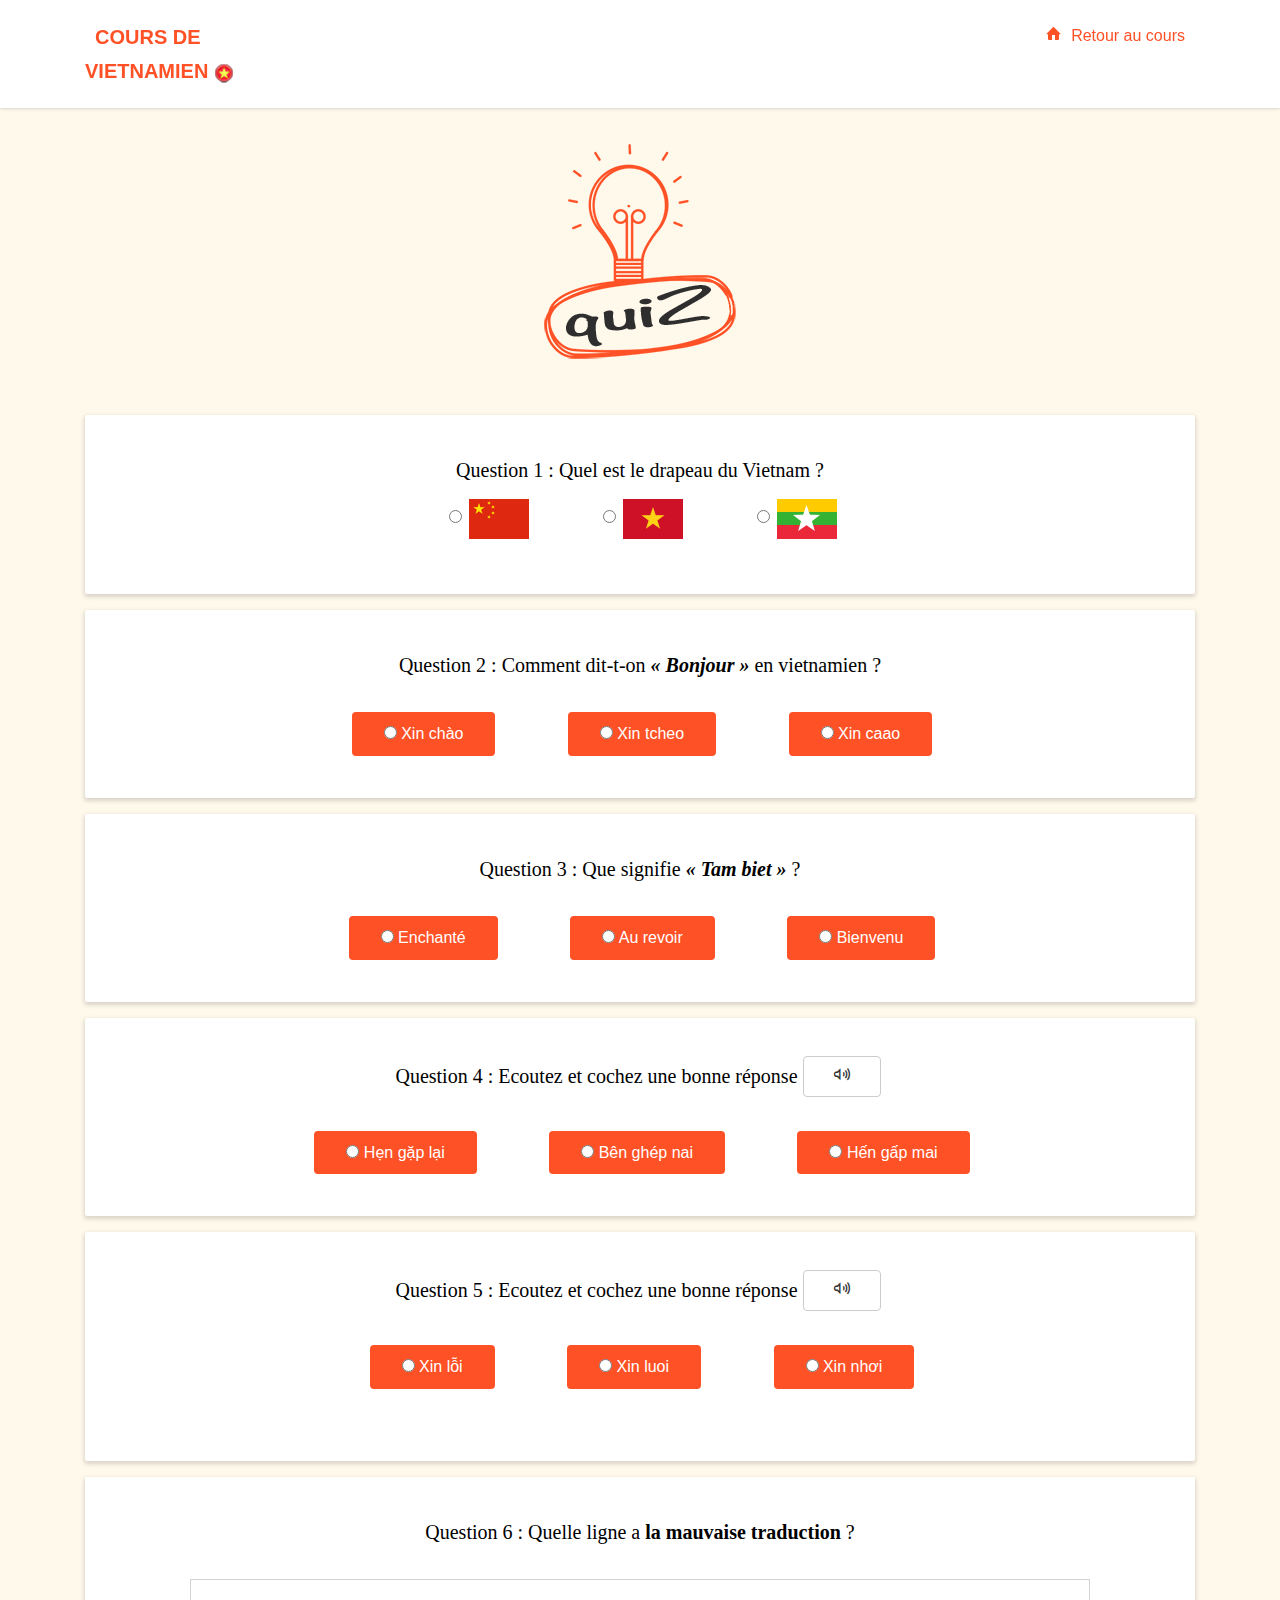
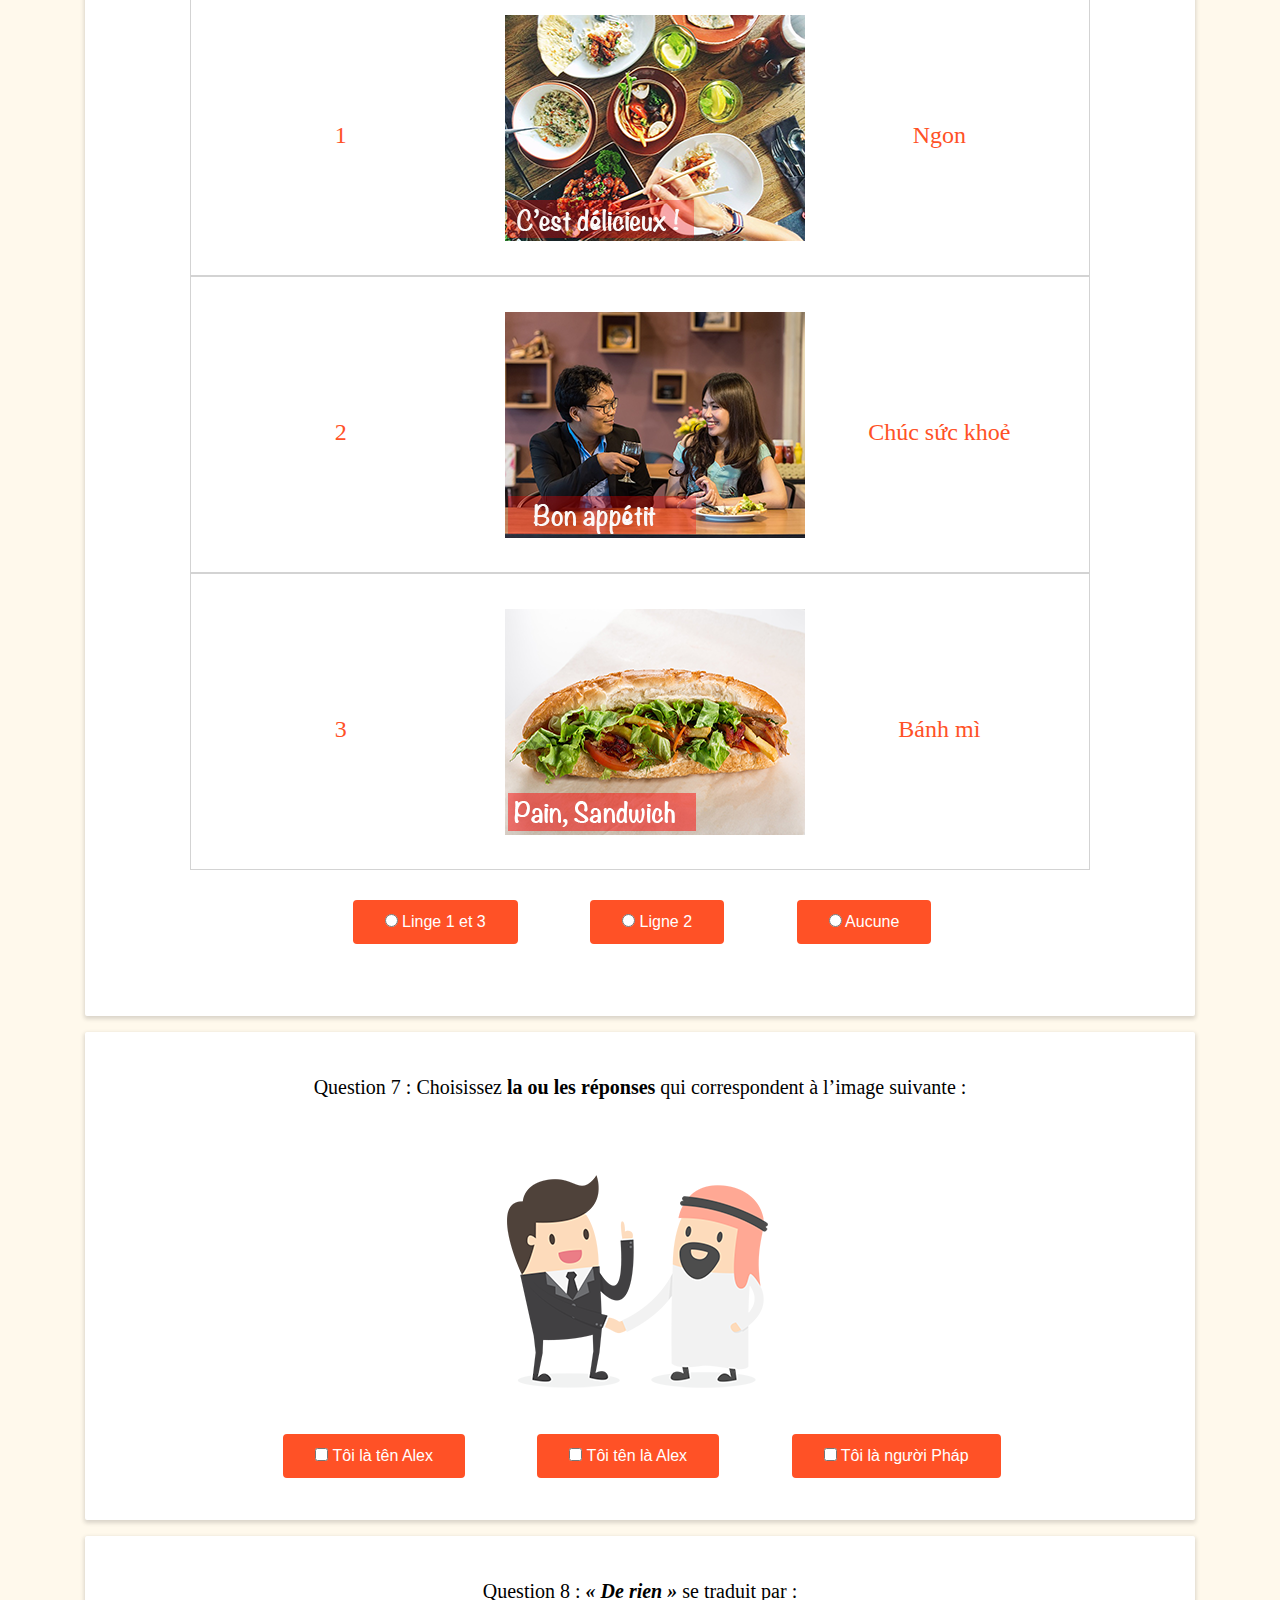
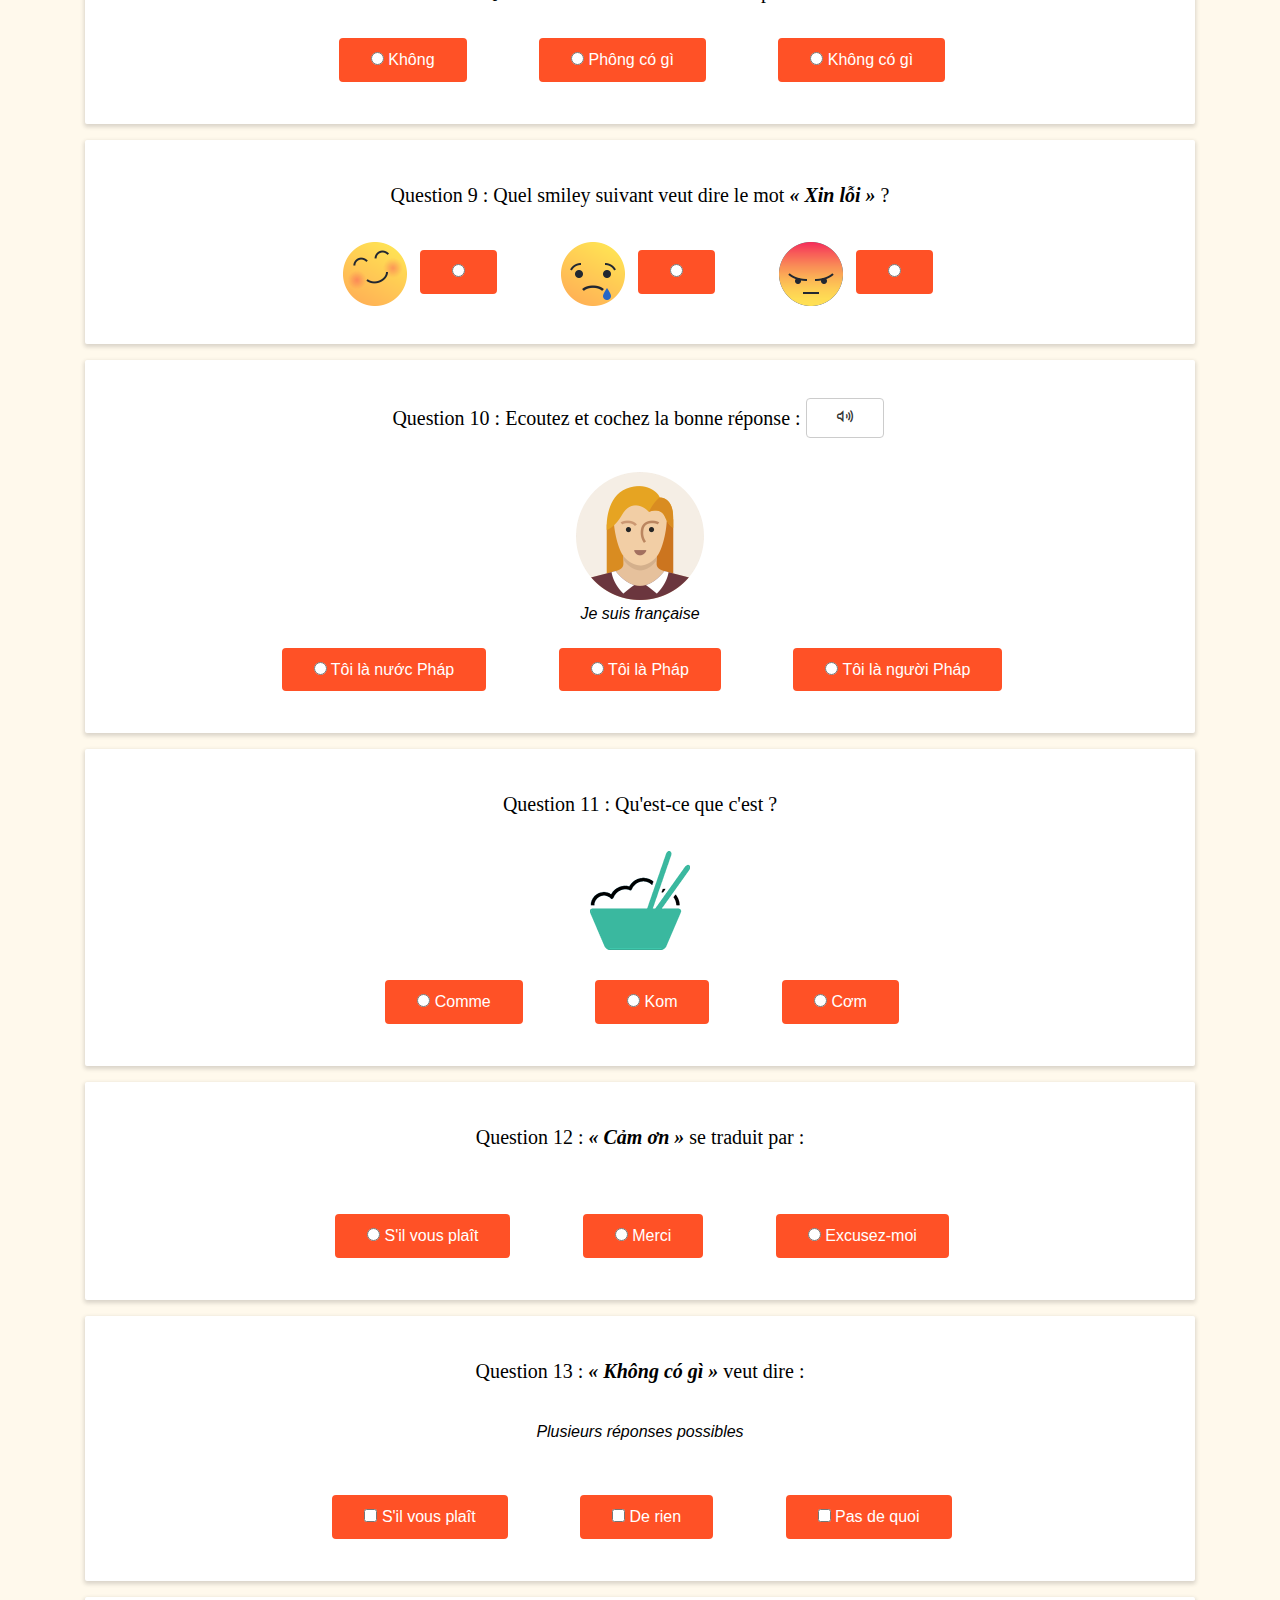
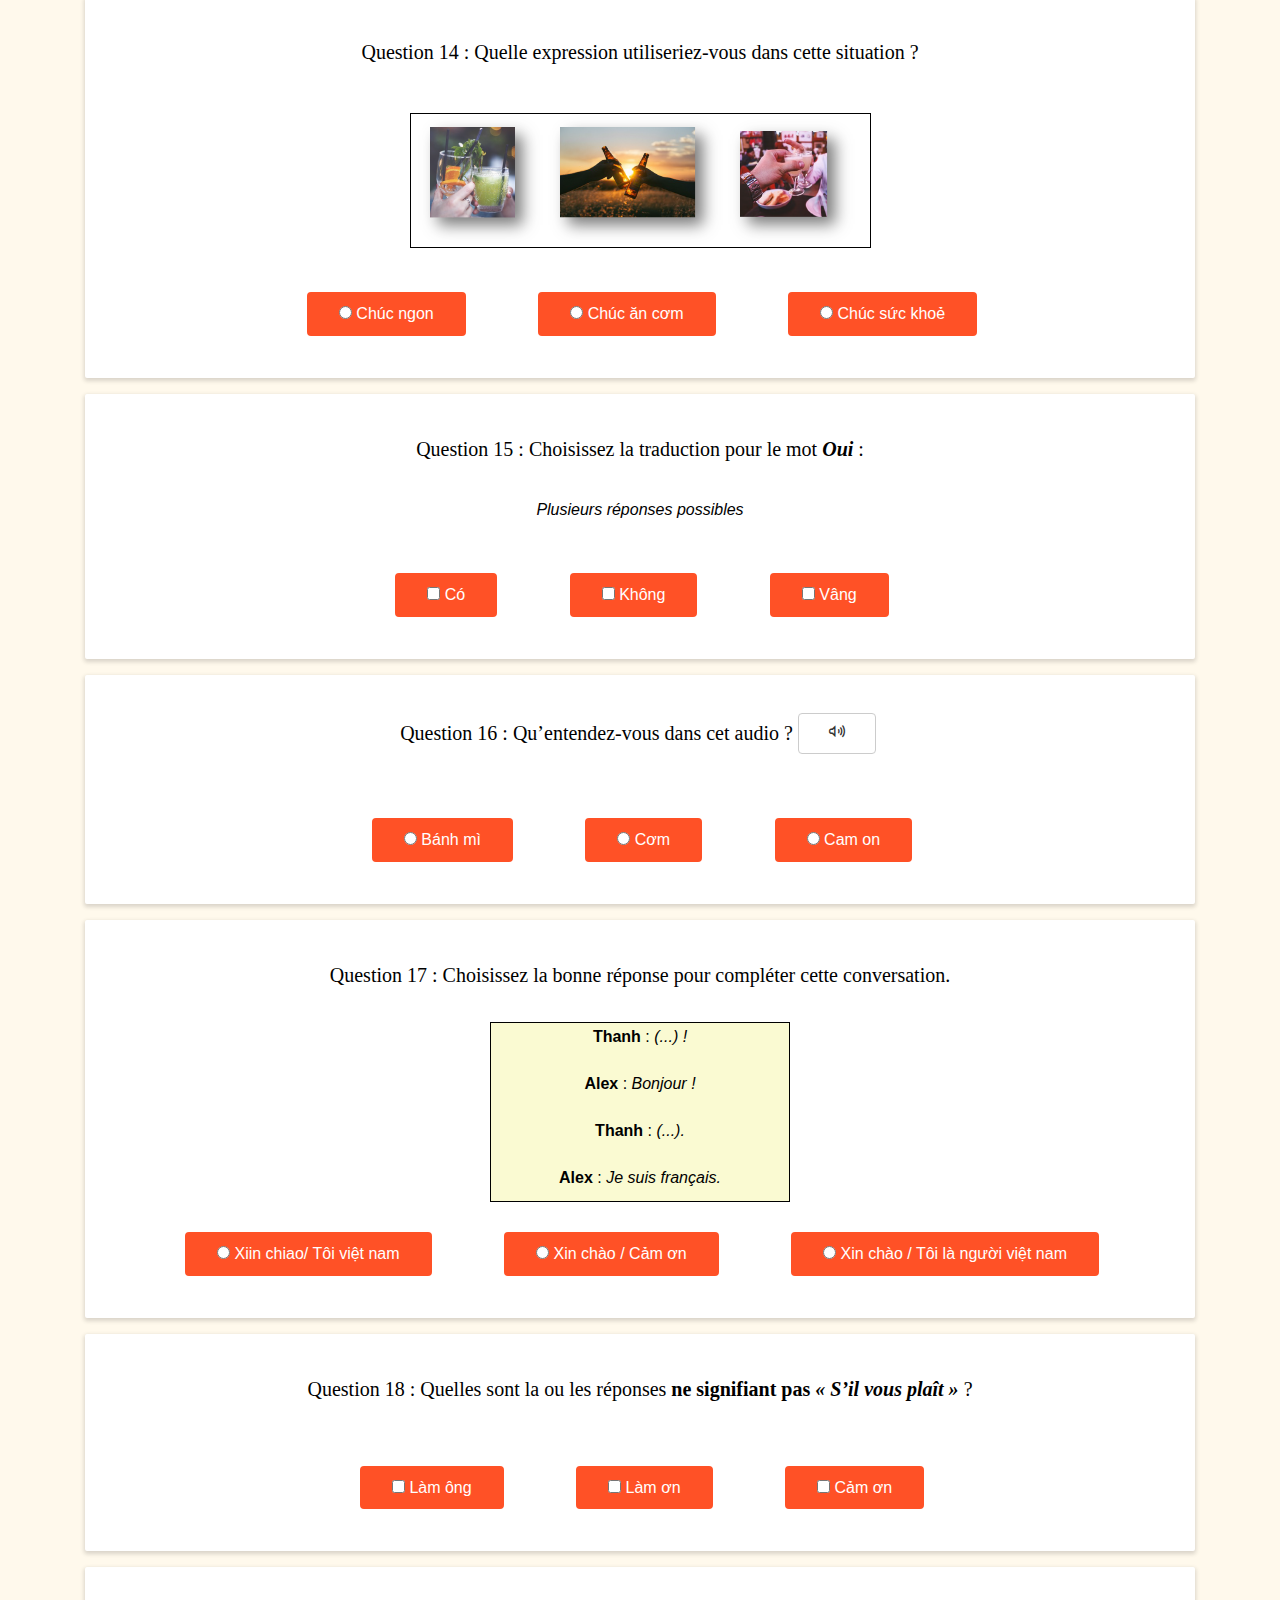
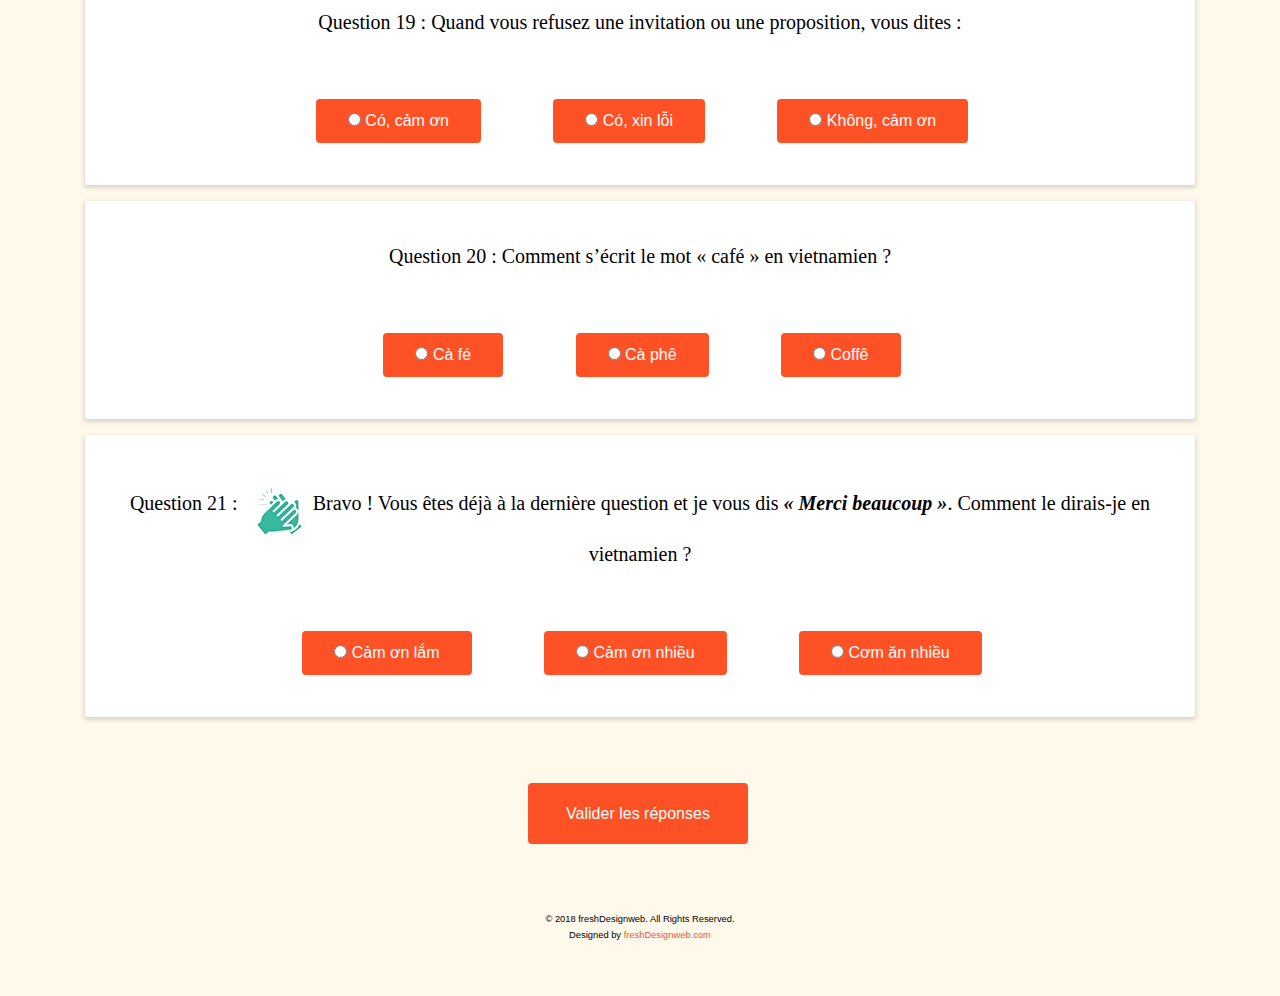
==== quizz.html @ 62152d90 "First commit" ====
<!DOCTYPE HTML>
<!--
	uBeasa by freshdesignweb.com
	Twitter: https://twitter.com/freshdesignweb
	URL: https://www.freshdesignweb.com
	-->
<html>
<head>
    <link rel="icon" type="image/png" href="images/drapeau-vietnam.ico"/>
    <meta charset="utf-8">
    <meta http-equiv="X-UA-Compatible" content="IE=edge">
    <title>Cours de vietnamien gratuit pour les débutants</title>
    <meta name="viewport" content="width=device-width, initial-scale=1">
    <meta name="description" content="Free HTML5 Website Template by freshdesignweb.com"/>
    <meta name="keywords"
          content="free website templates, free html5, free template, free bootstrap, free website template, html5, css3, mobile first, responsive"/>
    <meta name="author" content="freshdesignweb.com"/>
    <!-- Facebook and Twitter integration -->
    <meta property="og:title" content=""/>
    <meta property="og:image" content=""/>
    <meta property="og:url" content=""/>
    <meta property="og:site_name" content=""/>
    <meta property="og:description" content=""/>
    <meta name="twitter:title" content=""/>
    <meta name="twitter:image" content=""/>
    <meta name="twitter:url" content=""/>
    <meta name="twitter:card" content=""/>
    <!-- <link href="https://fonts.googleapis.com/css?family=Droid+Sans" rel="stylesheet"> -->
    <!-- Animate.css -->
    <link rel="stylesheet" href="css/animate.css">
    <!-- Icomoon Icon Fonts-->
    <link rel="stylesheet" href="css/icomoon.css">
    <!-- Themify Icons-->
    <link rel="stylesheet" href="css/themify-icons.css">
    <!-- Bootstrap  -->
    <link rel="stylesheet" href="css/bootstrap.css">
    <!-- Themify Icons-->
    <link rel="stylesheet" href="css/themify-icons.css">
    <!-- Quiz style  -->
    <link rel="stylesheet" href="css/quizlib.min.css">
    <link rel="stylesheet" href="css/quiz.css">
    <!-- Theme style  -->
    <link rel="stylesheet" href="css/style.css">
</head>
<body style="background-color: #fff9ec">
<div class="ubea-loader"></div>
<div id="page">
    <nav class="ubea-nav" role="navigation">
        <div class="ubea-container">
            <div class="row">
                <div class="col-sm-2 col-xs-12">
                    <div id="ubea-logo">
                        <a href="index.html">
                            <span style="color: #ff5126;">Cours de vietnamien</span>
                            <span class="icon">
                                <img src="images/drapeau-vietnam.png" class="icon">
                            </span>
                        </a>
                    </div>
                </div>
                <div class="col-xs-10 text-right menu-1">
                    <ul>
                        <li class="active">
                            <a href="index.html">
                                <i class="icon-home" style="padding-right: 5px;"></i> Retour au cours
                            </a>
                        </li>
                    </ul>
                </div>
            </div>
        </div>
    </nav>
    <div class="ubea-section" id="ubea-quiz" data-section="quiz" style="margin-top: 80px;">
        <div class="ubea-container" id="quiz-container">
            <div class="row">
                <div class="col-md-12 text-center ubea-heading">
                    <img src="images/quiz-logo.png">
                </div>
            </div>
            <div class="row">
                <div class="col-lg-12">
                    <!-- Quiz Results -->
                    <div id="quiz-result" class="card">
                        Votre score : <span id="quiz-percent"></span>% - <span id="quiz-score"></span>/<span
                            id="quiz-max-score"></span><br/>
                    </div>
                </div>
            </div>
            <div class="row quizlib-question">
                <div class="col-md-12 text-center">
                    <!-- Question 1 -->
                    <div class="card">
                        <div class="quizlib-question-title padtop30 fontComic">Question 1 : Quel est le drapeau du
                            Vietnam
                            ?
                        </div>
                        <div class="quizlib-question-answers padbottom30">
                            <label class="marright">
                                <input type="radio" name="q1" value="a"> <img src="images/drapeau%20chine.png">
                            </label>
                            <label class="marright">
                                <input type="radio" name="q1" value="b"> <img src="images/drapeau%20vietnam.png">
                            </label>
                            <label>
                                <input type="radio" name="q1" value="c"> <img src="images/drapeau%20birmanie.png">
                            </label>
                        </div>
                    </div>
                </div>
            </div>
            <div class="row quizlib-question">
                <div class="col-md-12 text-center">
                    <!-- Question 2 -->
                    <div class="card">
                        <div class="quizlib-question-title marbottom30 padtop30 fontComic">Question 2 : Comment dit-t-on
                            <b><i>« Bonjour »</i></b> en
                            vietnamien ?
                        </div>
                        <div class="quizlib-question-answers padbottom30">
                            <label class="btn btn-primary btn-default marright">
                                <input type="radio" name="q2" value="a"> Xin chào
                            </label>
                            <label class="btn btn-primary btn-default marright">
                                <input type="radio" name="q2" value="b"> Xin tcheo
                            </label>
                            <label class="btn btn-primary btn-default">
                                <input type="radio" name="q2" value="c"> Xin caao
                            </label>
                        </div>
                    </div>
                </div>
            </div>
            <div class="row quizlib-question">
                <div class="col-md-12 text-center">
                    <!-- Question 3 -->
                    <div class="card">
                        <div class="quizlib-question-title marbottom30 padtop30 fontComic">Question 3 : Que signifie <b><i>«
                            Tam biet »</i></b> ?
                        </div>
                        <div class="quizlib-question-answers padbottom30">
                            <div class="quizlib-question-answers">
                                <label class="btn btn-primary btn-default marright">
                                    <input type="radio" name="q3" value="a"> Enchanté
                                </label>
                                <label class="btn btn-primary btn-default marright">
                                    <input type="radio" name="q3" value="b"> Au revoir
                                </label>
                                <label class="btn btn-primary btn-default">
                                    <input type="radio" name="q3" value="c"> Bienvenu
                                </label>
                            </div>
                        </div>
                    </div>
                </div>
            </div>

            <div class="row quizlib-question">
                <div class="col-md-12 text-center">
                    <!-- Question 4 -->
                    <div class="card">
                        <div class="quizlib-question-title padtop30 fontComic">Question 4 : Ecoutez et cochez une bonne
                            réponse
                            <a href="#" class="btn btn-default"
                               onclick="document.getElementById('hengaplai').play(); return false;"><span
                                    class="icon-volume"></span></a>
                            <audio id="hengaplai">
                                <source src="audio/hengaplai.mp3" type="audio/mpeg">
                            </audio>
                        </div>
                        <div class="quizlib-question-answers padbottom30 padtop30">
                            <div class="quizlib-question-answers">
                                <label class="btn btn-primary btn-default marright">
                                    <input type="radio" name="q4" value="a"> Hẹn gặp lại
                                </label>
                                <label class="btn btn-primary btn-default marright">
                                    <input type="radio" name="q4" value="b"> Bên ghép nai
                                </label>
                                <label class="btn btn-primary btn-default">
                                    <input type="radio" name="q4" value="c"> Hến gấp mai
                                </label>
                            </div>
                        </div>
                    </div>
                </div>
            </div>
            <div class="row quizlib-question">
                <div class="col-md-12 text-center">
                    <!-- Question 5 -->
                    <div class="card">
                        <div class="quizlib-question-title marbottom30 padtop30 fontComic">
                            Question 5 : Ecoutez et cochez une bonne réponse
                            <a href="#" class="btn btn-default"
                               onclick="document.getElementById('xinloi').play(); return false;"><span
                                    class="icon-volume"></span></a>
                            <audio id="xinloi">
                                <source src="audio/xinloi.mp3" type="audio/mpeg">
                            </audio>
                        </div>
                        <div class="quizlib-question-answers padbottom30">
                            <div class="quizlib-question-answers padbottom30">
                                <label class="btn btn-primary btn-default marright">
                                    <input type="radio" name="q5" value="a"> Xin lỗi
                                </label>
                                <label class="btn btn-primary btn-default marright">
                                    <input type="radio" name="q5" value="b"> Xin luoi
                                </label>
                                <label class="btn btn-primary btn-default">
                                    <input type="radio" name="q5" value="c"> Xin nhơi
                                </label>
                            </div>
                        </div>
                    </div>
                </div>
            </div>
            <div class="row quizlib-question">
                <div class="col-md-12 text-center">
                    <!-- Question 6 -->
                    <div class="card">
                        <div class="quizlib-question-title marbottom30 padtop30 fontComic">
                            Question 6 : Quelle ligne a <b>la mauvaise traduction</b> ?
                        </div>
                        <!-- 3 rows et 3 colonnes -->
                        <div class="row lineq6">
                            <div class="col-md-4">
                                <h3 class="h3lineheight">
                                    1
                                </h3>

                            </div>
                            <div class="col-md-4">
                                <img src="images/delicieux.png">

                            </div>
                            <div class="col-lg-4">
                                <h3 class="h3lineheight">
                                    Ngon
                                </h3>

                            </div>
                        </div>
                        <div class="row lineq6">
                            <div class="col-md-4">
                                <h3 class="h3lineheight">
                                    2
                                </h3>

                            </div>
                            <div class="col-md-4">
                                <img src="images/bon%20appetit.png">

                            </div>
                            <div class="col-md-4">
                                <h3 class="h3lineheight">
                                    Chúc sức khoẻ
                                </h3>

                            </div>
                        </div>
                        <div class="row lineq6">
                            <div class="col-lg-4">
                                <h3 class="h3lineheight">
                                    3
                                </h3>

                            </div>
                            <div class="col-md-4">
                                <img src="images/pain.png">

                            </div>
                            <div class="col-md-4">
                                <h3 class="h3lineheight">
                                    Bánh mì
                                </h3>

                            </div>

                        </div>

                        <div class="quizlib-question-answers padbottom30 padtop30">
                            <div class="quizlib-question-answers padbottom30">
                                <label class="btn btn-primary btn-default marright">
                                    <input type="radio" name="q6" value="a"> Linge 1 et 3
                                </label>
                                <label class="btn btn-primary btn-default marright">
                                    <input type="radio" name="q6" value="b"> Ligne 2
                                </label>
                                <label class="btn btn-primary btn-default">
                                    <input type="radio" name="q6" value="c"> Aucune
                                </label>
                            </div>
                        </div>
                    </div>
                </div>
            </div>
            <div class="row quizlib-question">
                <div class="col-md-12 text-center">
                    <!-- Question 7 -->
                    <div class="card">
                        <div class="quizlib-question-title marbottom30 padtop30 fontComic">Question 7 : Choisissez <b>la
                            ou les réponses</b> qui correspondent à l’image suivante :
                        </div>
                        <img src="images/sepresenter.png">
                        <div class="quizlib-question-answers padbottom30">
                            <label class="btn btn-primary btn-default marright">
                                <input type="checkbox" name="q7" value="a"> Tôi là tên Alex
                            </label>
                            <label class="btn btn-primary btn-default marright">
                                <input type="checkbox" name="q7" value="b"> Tôi tên là Alex
                            </label>
                            <label class="btn btn-primary btn-default">
                                <input type="checkbox" name="q7" value="c"> Tôi là người Pháp
                            </label>
                        </div>
                    </div>
                </div>
            </div>
            <div class="row quizlib-question">
                <div class="col-md-12 text-center">
                    <!-- Question 8 -->
                    <div class="card">
                        <div class="quizlib-question-title marbottom30 padtop30 fontComic">Question 8 : <b><i>« De rien
                            »</i></b> se traduit par :
                        </div>
                        <div class="quizlib-question-answers padbottom30">
                            <label class="btn btn-primary btn-default marright">
                                <input type="radio" name="q8" value="a"> Không
                            </label>
                            <label class="btn btn-primary btn-default marright">
                                <input type="radio" name="q8" value="b"> Phông có gì
                            </label>
                            <label class="btn btn-primary btn-default">
                                <input type="radio" name="q8" value="c"> Không có gì
                            </label>
                        </div>
                    </div>
                </div>
            </div>
            <div class="row quizlib-question">
                <div class="col-md-12 text-center">
                    <!-- Question 9 -->
                    <div class="card">
                        <div class="quizlib-question-title marbottom30 padtop30 fontComic">Question 9 : Quel smiley
                            suivant veut dire le mot <b><i>« Xin lỗi »</i></b> ?
                        </div>
                        <div class="quizlib-question-answers padbottom30">
                            <img src="images/smiley-happy.png">
                            <label class="btn btn-primary btn-default marright">
                                <input type="radio" name="q9" value="a">
                            </label>
                            <img src="images/smiley-sad.png">
                            <label class="btn btn-primary btn-default marright">
                                <input type="radio" name="q9" value="b">
                            </label>
                            <img src="images/smiley-angry.png">
                            <label class="btn btn-primary btn-default">
                                <input type="radio" name="q9" value="c">
                            </label>
                        </div>
                    </div>
                </div>
            </div>
            <div class="row quizlib-question">
                <div class="col-md-12 text-center">
                    <!-- Question 10 -->
                    <div class="card">
                        <div class="quizlib-question-title marbottom30 padtop30 fontComic">Question 10 : Ecoutez et
                            cochez la bonne réponse :
                            <a href="#" class="btn btn-default"
                               onclick="document.getElementById('toilanguoiphap').play(); return false;"><span
                                    class="icon-volume"></span></a>
                            <audio id="toilanguoiphap">
                                <source src="audio/toilanguoiphap.mp3" type="audio/mpeg">
                            </audio>
                        </div>
                        <img src="images/française.png">
                        <p><i>Je suis française</i></p>
                        <div class="quizlib-question-answers padbottom30">

                            <label class="btn btn-primary btn-default marright">
                                <input type="radio" name="q10" value="a"> Tôi là nước Pháp
                            </label>
                            <label class="btn btn-primary btn-default marright">
                                <input type="radio" name="q10" value="b"> Tôi là Pháp
                            </label>
                            <label class="btn btn-primary btn-default">
                                <input type="radio" name="q10" value="c"> Tôi là người Pháp
                            </label>
                        </div>
                    </div>
                </div>
            </div>
            <div class="row quizlib-question">
                <div class="col-md-12 text-center">
                    <!-- Question 11 -->
                    <div class="card">
                        <div class="quizlib-question-title marbottom30 padtop30 fontComic">Question 11 : Qu'est-ce que
                            c'est ?
                        </div>
                        <img src="images/bolderiz.png">
                        <div class="quizlib-question-answers padbottom30 padtop30">
                            <label class="btn btn-primary btn-default marright">
                                <input type="radio" name="q11" value="a"> Comme
                            </label>
                            <label class="btn btn-primary btn-default marright">
                                <input type="radio" name="q11" value="b"> Kom
                            </label>
                            <label class="btn btn-primary btn-default">
                                <input type="radio" name="q11" value="c"> Cơm
                            </label>
                        </div>
                    </div>
                </div>
            </div>
            <div class="row quizlib-question">
                <div class="col-md-12 text-center">
                    <!-- Question 12 -->
                    <div class="card">
                        <div class="quizlib-question-title marbottom30 padtop30 fontComic">Question 12 : <b><i>« Cảm ơn
                            »</i></b> se traduit par :
                        </div>
                        <div class="quizlib-question-answers padbottom30 padtop30">
                            <label class="btn btn-primary btn-default marright">
                                <input type="radio" name="q12" value="a"> S'il vous plaît
                            </label>
                            <label class="btn btn-primary btn-default marright">
                                <input type="radio" name="q12" value="b"> Merci
                            </label>
                            <label class="btn btn-primary btn-default">
                                <input type="radio" name="q12" value="c"> Excusez-moi
                            </label>
                        </div>
                    </div>
                </div>
            </div>
            <div class="row quizlib-question">
                <div class="col-md-12 text-center">
                    <!-- Question 13 -->
                    <div class="card">
                        <div class="quizlib-question-title marbottom30 padtop30 fontComic">Question 13 : <b><i>« Không
                            có gì »</i></b> veut dire :
                        </div>
                        <p><i>Plusieurs réponses possibles</i></p>
                        <div class="quizlib-question-answers padbottom30 padtop30">
                            <label class="btn btn-primary btn-default marright">
                                <input type="checkbox" name="q13" value="a"> S'il vous plaît
                            </label>
                            <label class="btn btn-primary btn-default marright">
                                <input type="checkbox" name="q13" value="b"> De rien
                            </label>
                            <label class="btn btn-primary btn-default">
                                <input type="checkbox" name="q13" value="c"> Pas de quoi
                            </label>
                        </div>
                    </div>
                </div>
            </div>

            <div class="row quizlib-question">
                <div class="col-md-12 text-center">
                    <!-- Question 14 -->
                    <div class="card">
                        <div class="quizlib-question-title marbottom30 padtop30 fontComic">Question 14 : Quelle expression
                            utiliseriez-vous dans cette situation ?
                        </div>
                        <img src="images/chucsuckhoe.png">
                        <div class="quizlib-question-answers padbottom30 padtop30">
                            <label class="btn btn-primary btn-default marright">
                                <input type="radio" name="q14" value="a"> Chúc ngon
                            </label>
                            <label class="btn btn-primary btn-default marright">
                                <input type="radio" name="q14" value="b"> Chúc ăn cơm
                            </label>
                            <label class="btn btn-primary btn-default">
                                <input type="radio" name="q14" value="c"> Chúc sức khoẻ
                            </label>
                        </div>
                    </div>
                </div>
            </div>
            <div class="row quizlib-question">
                <div class="col-md-12 text-center">
                    <!-- Question 15 -->
                    <div class="card">
                        <div class="quizlib-question-title marbottom30 padtop30 fontComic">Question 15 : Choisissez la
                            traduction pour le mot <b><i>Oui</i></b> :
                        </div>
                        <p><i>Plusieurs réponses possibles</i></p>
                        <div class="quizlib-question-answers padbottom30 padtop30">
                            <label class="btn btn-primary btn-default marright">
                                <input type="checkbox" name="q15" value="a"> Có
                            </label>
                            <label class="btn btn-primary btn-default marright">
                                <input type="checkbox" name="q15" value="b"> Không
                            </label>
                            <label class="btn btn-primary btn-default">
                                <input type="checkbox" name="q15" value="c"> Vâng
                            </label>
                        </div>
                    </div>
                </div>
            </div>
            <div class="row quizlib-question">
                <div class="col-md-12 text-center">
                    <!-- Question 16 -->
                    <div class="card">
                        <div class="quizlib-question-title marbottom30 padtop30 fontComic">Question 16 :
                            Qu’entendez-vous dans cet audio ?
                            <a href="#" class="btn btn-default"
                               onclick="document.getElementById('com').play(); return false;"><span
                                    class="icon-volume"></span></a>
                            <audio id="com">
                                <source src="audio/com.mp3" type="audio/mpeg">
                            </audio>
                        </div>
                        <div class="quizlib-question-answers padbottom30 padtop30">
                            <label class="btn btn-primary btn-default marright">
                                <input type="radio" name="q16" value="a"> Bánh mì
                            </label>
                            <label class="btn btn-primary btn-default marright">
                                <input type="radio" name="q16" value="b"> Cơm
                            </label>
                            <label class="btn btn-primary btn-default">
                                <input type="radio" name="q16" value="c"> Cam on
                            </label>
                        </div>
                    </div>
                </div>
            </div>
            <div class="row quizlib-question">
                <div class="col-md-12 text-center">
                    <!-- Question 17 -->
                    <div class="card">
                        <div class="quizlib-question-title marbottom30 padtop30 fontComic">Question 17 : Choisissez la
                            bonne réponse pour compléter cette conversation.
                        </div>
                        <div class="row"
                             style="border: 1px solid black; width: 300px; height: 180px; margin: auto; background-color: lightgoldenrodyellow; ">

                            <p>
                                <b>Thanh</b> : <i>(...) !</i>
                            </p>
                            <p>
                                <b>Alex</b> : <i>Bonjour !</i>
                            </p>
                            <p>
                                <b>Thanh</b> : <i>(...).</i>
                            </p>
                            <p>
                                <b>Alex</b> : <i>Je suis français.</i>
                            </p>
                        </div>

                        <div class="quizlib-question-answers padbottom30 padtop30">
                            <label class="btn btn-primary btn-default marright">
                                <input type="radio" name="q17" value="a"> Xiin chiao/ Tôi việt nam
                            </label>
                            <label class="btn btn-primary btn-default marright">
                                <input type="radio" name="q17" value="b"> Xin chào / Cảm ơn

                            </label>
                            <label class="btn btn-primary btn-default">
                                <input type="radio" name="q17" value="c"> Xin chào / Tôi là người việt nam
                            </label>
                        </div>
                    </div>
                </div>
            </div>
            <div class="row quizlib-question">
                <div class="col-md-12 text-center">
                    <!-- Question 18 -->
                    <div class="card">
                        <div class="quizlib-question-title marbottom30 padtop30 fontComic">Question 18 : Quelles sont la ou les réponses <b>ne signifiant pas</b> <b><i>« S’il vous plaît »</i></b> ?
                        </div>
                        <div class="quizlib-question-answers padbottom30 padtop30">
                            <label class="btn btn-primary btn-default marright">
                                <input type="checkbox" name="q18" value="a"> Làm ông
                            </label>
                            <label class="btn btn-primary btn-default marright">
                                <input type="checkbox" name="q18" value="b"> Làm ơn
                            </label>
                            <label class="btn btn-primary btn-default">
                                <input type="checkbox" name="q18" value="c"> Cảm ơn
                            </label>
                        </div>
                    </div>
                </div>
            </div>
            <div class="row quizlib-question">
                <div class="col-md-12 text-center">
                    <!-- Question 19 -->
                    <div class="card">
                        <div class="quizlib-question-title marbottom30 padtop30 fontComic">Question 19 : Quand vous refusez une invitation ou une proposition, vous dites :
                        </div>
                        <div class="quizlib-question-answers padbottom30 padtop30">
                            <label class="btn btn-primary btn-default marright">
                                <input type="radio" name="q19" value="a"> Có, cảm ơn
                            </label>
                            <label class="btn btn-primary btn-default marright">
                                <input type="radio" name="q19" value="b"> Có, xin lỗi
                            </label>
                            <label class="btn btn-primary btn-default">
                                <input type="radio" name="q19" value="c"> Không, cảm ơn
                            </label>
                        </div>
                    </div>
                </div>
            </div>
            <div class="row quizlib-question">
                <div class="col-md-12 text-center">
                    <!-- Question 20 -->
                    <div class="card">
                        <div class="quizlib-question-title marbottom30 padtop30 fontComic">Question 20 : Comment s’écrit le mot « café » en vietnamien ?
                        </div>
                        <div class="quizlib-question-answers padbottom30 padtop30">
                            <label class="btn btn-primary btn-default marright">
                                <input type="radio" name="q20" value="a"> Cà fé
                            </label>
                            <label class="btn btn-primary btn-default marright">
                                <input type="radio" name="q20" value="b"> Cà phê
                            </label>
                            <label class="btn btn-primary btn-default">
                                <input type="radio" name="q20" value="c"> Coffê
                            </label>
                        </div>
                    </div>
                </div>
            </div>
            <div class="row quizlib-question">
                <div class="col-md-12 text-center">
                    <!-- Question 21 -->
                    <div class="card">
                        <div class="quizlib-question-title marbottom30 padtop30 fontComic">Question 21 : <img src="images/applause.png">Bravo ! Vous êtes déjà à la dernière question et je vous dis <b><i>« Merci beaucoup »</i></b>. Comment le dirais-je en vietnamien ?
                        </div>

                        <div class="quizlib-question-answers padbottom30 padtop30">
                            <label class="btn btn-primary btn-default marright">
                                <input type="radio" name="q21" value="a"> Cảm ơn lắm
                            </label>
                            <label class="btn btn-primary btn-default marright">
                                <input type="radio" name="q21" value="b"> Cảm ơn nhiều
                            </label>
                            <label class="btn btn-primary btn-default">
                                <input type="radio" name="q21" value="c"> Cơm ăn nhiều
                            </label>
                        </div>
                    </div>
                </div>
            </div>

        </div>

        <div class="row">
            <div class="col-md-12 text-center martop">
                <!-- Answer Button -->
                <a href="#" class="btn btn-primary btn-lg" onclick="showResults();return false">Valider les réponses</a>
            </div>
        </div>
    </div>
</div>
<footer id="ubea-footer" role="contentinfo">
    <div class="ubea-container">
        <div class="row copyright">
            <div class="col-md-12">
                <p class="pull-center" style="font-size: 11px; text-align: center;">
                    <small class="block">&copy; 2018 freshDesignweb. All Rights Reserved.</small>
                    <small class="block">Designed by <a href="https://www.freshdesignweb.com/" target="_blank">freshDesignweb.com</a>
                    </small>
                </p>
                <ul class="ubea-social-icons pull-right hidden">
                    <li><a href="#"><i class="icon-facebook"></i></a></li>
                    <li><a href="#"><i class="icon-linkedin"></i></a></li>
                </ul>
            </div>
        </div>
    </div>
</footer>
<div class="gototop js-top">
    <a href="#" class="js-gotop"><i class="icon-arrow-up"></i></a>
</div>
<!-- jQuery -->
<script src="js/jquery.min.js"></script>
<!-- Bootstrap -->
<script src="js/bootstrap.min.js"></script>
<!-- Waypoints -->
<script src="js/jquery.waypoints.min.js"></script>
<!-- Carousel -->
<script src="js/owl.carousel.min.js"></script>
<!-- countTo -->
<script src="js/jquery.countTo.js"></script>
<!-- Flexslider -->
<script src="js/jquery.flexslider-min.js"></script>
<!-- Magnific Popup -->
<script src="js/jquery.magnific-popup.min.js"></script>
<script src="js/magnific-popup-options.js"></script>
<!-- Quiz -->
<script src="js/quizlib.1.0.0.min.js"></script>
<script src="js/quiz.js"></script>
<!-- Main -->
<script src="js/main.js"></script>
<!-- Js Quiz -->
<!-- Script for automatic Audio -->
<script>
    $(function () {
        $('.gallerie img').click(function () {
            $('#' + $(this).attr('rel'))[0].play();
        });
    });
</script>
</body>
</html>
---- css/icomoon.css ----
@font-face {
  font-family: 'icomoon';
  src:  url('../fonts/icomoon/icomoon.eot?6iuir');
  src:  url('../fonts/icomoon/icomoon.eot?6iuir#iefix') format('embedded-opentype'),
    url('../fonts/icomoon/icomoon.ttf?6iuir') format('truetype'),
    url('../fonts/icomoon/icomoon.woff?6iuir') format('woff'),
    url('../fonts/icomoon/icomoon.svg?6iuir#icomoon') format('svg');
  font-weight: normal;
  font-style: normal;
}

[class^="icon-"], [class*=" icon-"] {
  /* use !important to prevent issues with browser extensions that change fonts */
  font-family: 'icomoon' !important;
  speak: none;
  font-style: normal;
  font-weight: normal;
  font-variant: normal;
  text-transform: none;
  line-height: 1;

  /* Better Font Rendering =========== */
  -webkit-font-smoothing: antialiased;
  -moz-osx-font-smoothing: grayscale;
}

.icon-eye:before {
  content: "\e000";
}
.icon-paper-clip:before {
  content: "\e001";
}
.icon-mail:before {
  content: "\e002";
}
.icon-toggle:before {
  content: "\e003";
}
.icon-layout:before {
  content: "\e004";
}
.icon-link:before {
  content: "\e005";
}
.icon-bell:before {
  content: "\e006";
}
.icon-lock:before {
  content: "\e007";
}
.icon-unlock:before {
  content: "\e008";
}
.icon-ribbon:before {
  content: "\e009";
}
.icon-image:before {
  content: "\e010";
}
.icon-signal:before {
  content: "\e011";
}
.icon-target:before {
  content: "\e012";
}
.icon-clipboard:before {
  content: "\e013";
}
.icon-clock:before {
  content: "\e014";
}
.icon-watch:before {
  content: "\e015";
}
.icon-air-play:before {
  content: "\e016";
}
.icon-camera:before {
  content: "\e017";
}
.icon-video:before {
  content: "\e018";
}
.icon-disc:before {
  content: "\e019";
}
.icon-printer:before {
  content: "\e020";
}
.icon-monitor:before {
  content: "\e021";
}
.icon-server:before {
  content: "\e022";
}
.icon-cog:before {
  content: "\e023";
}
.icon-heart:before {
  content: "\e024";
}
.icon-paragraph:before {
  content: "\e025";
}
.icon-align-justify:before {
  content: "\e026";
}
.icon-align-left:before {
  content: "\e027";
}
.icon-align-center:before {
  content: "\e028";
}
.icon-align-right:before {
  content: "\e029";
}
.icon-book:before {
  content: "\e030";
}
.icon-layers:before {
  content: "\e031";
}
.icon-stack:before {
  content: "\e032";
}
.icon-stack-2:before {
  content: "\e033";
}
.icon-paper:before {
  content: "\e034";
}
.icon-paper-stack:before {
  content: "\e035";
}
.icon-search:before {
  content: "\e036";
}
.icon-zoom-in:before {
  content: "\e037";
}
.icon-zoom-out:before {
  content: "\e038";
}
.icon-reply:before {
  content: "\e039";
}
.icon-circle-plus:before {
  content: "\e040";
}
.icon-circle-minus:before {
  content: "\e041";
}
.icon-circle-check:before {
  content: "\e042";
}
.icon-circle-cross:before {
  content: "\e043";
}
.icon-square-plus:before {
  content: "\e044";
}
.icon-square-minus:before {
  content: "\e045";
}
.icon-square-check:before {
  content: "\e046";
}
.icon-square-cross:before {
  content: "\e047";
}
.icon-microphone:before {
  content: "\e048";
}
.icon-record:before {
  content: "\e049";
}
.icon-skip-back:before {
  content: "\e050";
}
.icon-rewind:before {
  content: "\e051";
}
.icon-play:before {
  content: "\e052";
}
.icon-pause:before {
  content: "\e053";
}
.icon-stop:before {
  content: "\e054";
}
.icon-fast-forward:before {
  content: "\e055";
}
.icon-skip-forward:before {
  content: "\e056";
}
.icon-shuffle:before {
  content: "\e057";
}
.icon-repeat:before {
  content: "\e058";
}
.icon-folder:before {
  content: "\e059";
}
.icon-umbrella:before {
  content: "\e060";
}
.icon-moon:before {
  content: "\e061";
}
.icon-thermometer:before {
  content: "\e062";
}
.icon-drop:before {
  content: "\e063";
}
.icon-sun:before {
  content: "\e064";
}
.icon-cloud:before {
  content: "\e065";
}
.icon-cloud-upload:before {
  content: "\e066";
}
.icon-cloud-download:before {
  content: "\e067";
}
.icon-upload:before {
  content: "\e068";
}
.icon-download:before {
  content: "\e069";
}
.icon-location:before {
  content: "\e070";
}
.icon-location-2:before {
  content: "\e071";
}
.icon-map:before {
  content: "\e072";
}
.icon-battery:before {
  content: "\e073";
}
.icon-head:before {
  content: "\e074";
}
.icon-briefcase:before {
  content: "\e075";
}
.icon-speech-bubble:before {
  content: "\e076";
}
.icon-anchor:before {
  content: "\e077";
}
.icon-globe:before {
  content: "\e078";
}
.icon-box:before {
  content: "\e079";
}
.icon-reload:before {
  content: "\e080";
}
.icon-share:before {
  content: "\e081";
}
.icon-marquee:before {
  content: "\e082";
}
.icon-marquee-plus:before {
  content: "\e083";
}
.icon-marquee-minus:before {
  content: "\e084";
}
.icon-tag:before {
  content: "\e085";
}
.icon-power:before {
  content: "\e086";
}
.icon-command:before {
  content: "\e087";
}
.icon-alt:before {
  content: "\e088";
}
.icon-esc:before {
  content: "\e089";
}
.icon-bar-graph:before {
  content: "\e090";
}
.icon-bar-graph-2:before {
  content: "\e091";
}
.icon-pie-graph:before {
  content: "\e092";
}
.icon-star:before {
  content: "\e093";
}
.icon-arrow-left:before {
  content: "\e094";
}
.icon-arrow-right:before {
  content: "\e095";
}
.icon-arrow-up:before {
  content: "\e096";
}
.icon-arrow-down:before {
  content: "\e097";
}
.icon-volume:before {
  content: "\e098";
}
.icon-mute:before {
  content: "\e099";
}
.icon-content-right:before {
  content: "\e100";
}
.icon-content-left:before {
  content: "\e101";
}
.icon-grid:before {
  content: "\e102";
}
.icon-grid-2:before {
  content: "\e103";
}
.icon-columns:before {
  content: "\e104";
}
.icon-loader:before {
  content: "\e105";
}
.icon-bag:before {
  content: "\e106";
}
.icon-ban:before {
  content: "\e107";
}
.icon-flag:before {
  content: "\e108";
}
.icon-trash:before {
  content: "\e109";
}
.icon-expand:before {
  content: "\e110";
}
.icon-contract:before {
  content: "\e111";
}
.icon-maximize:before {
  content: "\e112";
}
.icon-minimize:before {
  content: "\e113";
}
.icon-plus:before {
  content: "\e114";
}
.icon-minus:before {
  content: "\e115";
}
.icon-check:before {
  content: "\e116";
}
.icon-cross:before {
  content: "\e117";
}
.icon-move:before {
  content: "\e118";
}
.icon-delete:before {
  content: "\e119";
}
.icon-menu:before {
  content: "\e120";
}
.icon-archive:before {
  content: "\e121";
}
.icon-inbox:before {
  content: "\e122";
}
.icon-outbox:before {
  content: "\e123";
}
.icon-file:before {
  content: "\e124";
}
.icon-file-add:before {
  content: "\e125";
}
.icon-file-subtract:before {
  content: "\e126";
}
.icon-help:before {
  content: "\e127";
}
.icon-open:before {
  content: "\e128";
}
.icon-ellipsis:before {
  content: "\e129";
}
.icon-add-to-list:before {
  content: "\e900";
}
.icon-classic-computer:before {
  content: "\e901";
}
.icon-controller-fast-backward:before {
  content: "\e902";
}
.icon-creative-commons-attribution:before {
  content: "\e903";
}
.icon-creative-commons-noderivs:before {
  content: "\e904";
}
.icon-creative-commons-noncommercial-eu:before {
  content: "\e905";
}
.icon-creative-commons-noncommercial-us:before {
  content: "\e906";
}
.icon-creative-commons-public-domain:before {
  content: "\e907";
}
.icon-creative-commons-remix:before {
  content: "\e908";
}
.icon-creative-commons-share:before {
  content: "\e909";
}
.icon-creative-commons-sharealike:before {
  content: "\e90a";
}
.icon-creative-commons:before {
  content: "\e90b";
}
.icon-document-landscape:before {
  content: "\e90c";
}
.icon-remove-user:before {
  content: "\e90d";
}
.icon-warning:before {
  content: "\e90e";
}
.icon-arrow-bold-down:before {
  content: "\e90f";
}
.icon-arrow-bold-left:before {
  content: "\e910";
}
.icon-arrow-bold-right:before {
  content: "\e911";
}
.icon-arrow-bold-up:before {
  content: "\e912";
}
.icon-arrow-down2:before {
  content: "\e913";
}
.icon-arrow-left2:before {
  content: "\e914";
}
.icon-arrow-long-down:before {
  content: "\e915";
}
.icon-arrow-long-left:before {
  content: "\e916";
}
.icon-arrow-long-right:before {
  content: "\e917";
}
.icon-arrow-long-up:before {
  content: "\e918";
}
.icon-arrow-right2:before {
  content: "\e919";
}
.icon-arrow-up2:before {
  content: "\e91a";
}
.icon-arrow-with-circle-down:before {
  content: "\e91b";
}
.icon-arrow-with-circle-left:before {
  content: "\e91c";
}
.icon-arrow-with-circle-right:before {
  content: "\e91d";
}
.icon-arrow-with-circle-up:before {
  content: "\e91e";
}
.icon-bookmark:before {
  content: "\e91f";
}
.icon-bookmarks:before {
  content: "\e920";
}
.icon-chevron-down:before {
  content: "\e921";
}
.icon-chevron-left:before {
  content: "\e922";
}
.icon-chevron-right:before {
  content: "\e923";
}
.icon-chevron-small-down:before {
  content: "\e924";
}
.icon-chevron-small-left:before {
  content: "\e925";
}
.icon-chevron-small-right:before {
  content: "\e926";
}
.icon-chevron-small-up:before {
  content: "\e927";
}
.icon-chevron-thin-down:before {
  content: "\e928";
}
.icon-chevron-thin-left:before {
  content: "\e929";
}
.icon-chevron-thin-right:before {
  content: "\e92a";
}
.icon-chevron-thin-up:before {
  content: "\e92b";
}
.icon-chevron-up:before {
  content: "\e92c";
}
.icon-chevron-with-circle-down:before {
  content: "\e92d";
}
.icon-chevron-with-circle-left:before {
  content: "\e92e";
}
.icon-chevron-with-circle-right:before {
  content: "\e92f";
}
.icon-chevron-with-circle-up:before {
  content: "\e930";
}
.icon-cloud2:before {
  content: "\e931";
}
.icon-controller-fast-forward:before {
  content: "\e932";
}
.icon-controller-jump-to-start:before {
  content: "\e933";
}
.icon-controller-next:before {
  content: "\e934";
}
.icon-controller-paus:before {
  content: "\e935";
}
.icon-controller-play:before {
  content: "\e936";
}
.icon-controller-record:before {
  content: "\e937";
}
.icon-controller-stop:before {
  content: "\e938";
}
.icon-controller-volume:before {
  content: "\e939";
}
.icon-dot-single:before {
  content: "\e93a";
}
.icon-dots-three-horizontal:before {
  content: "\e93b";
}
.icon-dots-three-vertical:before {
  content: "\e93c";
}
.icon-dots-two-horizontal:before {
  content: "\e93d";
}
.icon-dots-two-vertical:before {
  content: "\e93e";
}
.icon-download2:before {
  content: "\e93f";
}
.icon-emoji-flirt:before {
  content: "\e940";
}
.icon-flow-branch:before {
  content: "\e941";
}
.icon-flow-cascade:before {
  content: "\e942";
}
.icon-flow-line:before {
  content: "\e943";
}
.icon-flow-parallel:before {
  content: "\e944";
}
.icon-flow-tree:before {
  content: "\e945";
}
.icon-install:before {
  content: "\e946";
}
.icon-layers2:before {
  content: "\e947";
}
.icon-open-book:before {
  content: "\e948";
}
.icon-resize-100:before {
  content: "\e949";
}
.icon-resize-full-screen:before {
  content: "\e94a";
}
.icon-save:before {
  content: "\e94b";
}
.icon-select-arrows:before {
  content: "\e94c";
}
.icon-sound-mute:before {
  content: "\e94d";
}
.icon-sound:before {
  content: "\e94e";
}
.icon-trash2:before {
  content: "\e94f";
}
.icon-triangle-down:before {
  content: "\e950";
}
.icon-triangle-left:before {
  content: "\e951";
}
.icon-triangle-right:before {
  content: "\e952";
}
.icon-triangle-up:before {
  content: "\e953";
}
.icon-uninstall:before {
  content: "\e954";
}
.icon-upload-to-cloud:before {
  content: "\e955";
}
.icon-upload2:before {
  content: "\e956";
}
.icon-add-user:before {
  content: "\e957";
}
.icon-address:before {
  content: "\e958";
}
.icon-adjust:before {
  content: "\e959";
}
.icon-air:before {
  content: "\e95a";
}
.icon-aircraft-landing:before {
  content: "\e95b";
}
.icon-aircraft-take-off:before {
  content: "\e95c";
}
.icon-aircraft:before {
  content: "\e95d";
}
.icon-align-bottom:before {
  content: "\e95e";
}
.icon-align-horizontal-middle:before {
  content: "\e95f";
}
.icon-align-left2:before {
  content: "\e960";
}
.icon-align-right2:before {
  content: "\e961";
}
.icon-align-top:before {
  content: "\e962";
}
.icon-align-vertical-middle:before {
  content: "\e963";
}
.icon-archive2:before {
  content: "\e964";
}
.icon-area-graph:before {
  content: "\e965";
}
.icon-attachment:before {
  content: "\e966";
}
.icon-awareness-ribbon:before {
  content: "\e967";
}
.icon-back-in-time:before {
  content: "\e968";
}
.icon-back:before {
  content: "\e969";
}
.icon-bar-graph2:before {
  content: "\e96a";
}
.icon-battery2:before {
  content: "\e96b";
}
.icon-beamed-note:before {
  content: "\e96c";
}
.icon-bell2:before {
  content: "\e96d";
}
.icon-blackboard:before {
  content: "\e96e";
}
.icon-block:before {
  content: "\e96f";
}
.icon-book2:before {
  content: "\e970";
}
.icon-bowl:before {
  content: "\e971";
}
.icon-box2:before {
  content: "\e972";
}
.icon-briefcase2:before {
  content: "\e973";
}
.icon-browser:before {
  content: "\e974";
}
.icon-brush:before {
  content: "\e975";
}
.icon-bucket:before {
  content: "\e976";
}
.icon-cake:before {
  content: "\e977";
}
.icon-calculator:before {
  content: "\e978";
}
.icon-calendar:before {
  content: "\e979";
}
.icon-camera2:before {
  content: "\e97a";
}
.icon-ccw:before {
  content: "\e97b";
}
.icon-chat:before {
  content: "\e97c";
}
.icon-check2:before {
  content: "\e97d";
}
.icon-circle-with-cross:before {
  content: "\e97e";
}
.icon-circle-with-minus:before {
  content: "\e97f";
}
.icon-circle-with-plus:before {
  content: "\e980";
}
.icon-circle:before {
  content: "\e981";
}
.icon-circular-graph:before {
  content: "\e982";
}
.icon-clapperboard:before {
  content: "\e983";
}
.icon-clipboard2:before {
  content: "\e984";
}
.icon-clock2:before {
  content: "\e985";
}
.icon-code:before {
  content: "\e986";
}
.icon-cog2:before {
  content: "\e987";
}
.icon-colours:before {
  content: "\e988";
}
.icon-compass:before {
  content: "\e989";
}
.icon-copy:before {
  content: "\e98a";
}
.icon-credit-card:before {
  content: "\e98b";
}
.icon-credit:before {
  content: "\e98c";
}
.icon-cross2:before {
  content: "\e98d";
}
.icon-cup:before {
  content: "\e98e";
}
.icon-cw:before {
  content: "\e98f";
}
.icon-cycle:before {
  content: "\e990";
}
.icon-database:before {
  content: "\e991";
}
.icon-dial-pad:before {
  content: "\e992";
}
.icon-direction:before {
  content: "\e993";
}
.icon-document:before {
  content: "\e994";
}
.icon-documents:before {
  content: "\e995";
}
.icon-drink:before {
  content: "\e996";
}
.icon-drive:before {
  content: "\e997";
}
.icon-drop2:before {
  content: "\e998";
}
.icon-edit:before {
  content: "\e999";
}
.icon-email:before {
  content: "\e99a";
}
.icon-emoji-happy:before {
  content: "\e99b";
}
.icon-emoji-neutral:before {
  content: "\e99c";
}
.icon-emoji-sad:before {
  content: "\e99d";
}
.icon-erase:before {
  content: "\e99e";
}
.icon-eraser:before {
  content: "\e99f";
}
.icon-export:before {
  content: "\e9a0";
}
.icon-eye2:before {
  content: "\e9a1";
}
.icon-feather:before {
  content: "\e9a2";
}
.icon-flag2:before {
  content: "\e9a3";
}
.icon-flash:before {
  content: "\e9a4";
}
.icon-flashlight:before {
  content: "\e9a5";
}
.icon-flat-brush:before {
  content: "\e9a6";
}
.icon-folder-images:before {
  content: "\e9a7";
}
.icon-folder-music:before {
  content: "\e9a8";
}
.icon-folder-video:before {
  content: "\e9a9";
}
.icon-folder2:before {
  content: "\e9aa";
}
.icon-forward:before {
  content: "\e9ab";
}
.icon-funnel:before {
  content: "\e9ac";
}
.icon-game-controller:before {
  content: "\e9ad";
}
.icon-gauge:before {
  content: "\e9ae";
}
.icon-globe2:before {
  content: "\e9af";
}
.icon-graduation-cap:before {
  content: "\e9b0";
}
.icon-grid2:before {
  content: "\e9b1";
}
.icon-hair-cross:before {
  content: "\e9b2";
}
.icon-hand:before {
  content: "\e9b3";
}
.icon-heart-outlined:before {
  content: "\e9b4";
}
.icon-heart2:before {
  content: "\e9b5";
}
.icon-help-with-circle:before {
  content: "\e9b6";
}
.icon-help2:before {
  content: "\e9b7";
}
.icon-home:before {
  content: "\e9b8";
}
.icon-hour-glass:before {
  content: "\e9b9";
}
.icon-image-inverted:before {
  content: "\e9ba";
}
.icon-image2:before {
  content: "\e9bb";
}
.icon-images:before {
  content: "\e9bc";
}
.icon-inbox2:before {
  content: "\e9bd";
}
.icon-infinity:before {
  content: "\e9be";
}
.icon-info-with-circle:before {
  content: "\e9bf";
}
.icon-info:before {
  content: "\e9c0";
}
.icon-key:before {
  content: "\e9c1";
}
.icon-keyboard:before {
  content: "\e9c2";
}
.icon-lab-flask:before {
  content: "\e9c3";
}
.icon-landline:before {
  content: "\e9c4";
}
.icon-language:before {
  content: "\e9c5";
}
.icon-laptop:before {
  content: "\e9c6";
}
.icon-leaf:before {
  content: "\e9c7";
}
.icon-level-down:before {
  content: "\e9c8";
}
.icon-level-up:before {
  content: "\e9c9";
}
.icon-lifebuoy:before {
  content: "\e9ca";
}
.icon-light-bulb:before {
  content: "\e9cb";
}
.icon-light-down:before {
  content: "\e9cc";
}
.icon-light-up:before {
  content: "\e9cd";
}
.icon-line-graph:before {
  content: "\e9ce";
}
.icon-link2:before {
  content: "\e9cf";
}
.icon-list:before {
  content: "\e9d0";
}
.icon-location-pin:before {
  content: "\e9d1";
}
.icon-location2:before {
  content: "\e9d2";
}
.icon-lock-open:before {
  content: "\e9d3";
}
.icon-lock2:before {
  content: "\e9d4";
}
.icon-log-out:before {
  content: "\e9d5";
}
.icon-login:before {
  content: "\e9d6";
}
.icon-loop:before {
  content: "\e9d7";
}
.icon-magnet:before {
  content: "\e9d8";
}
.icon-magnifying-glass:before {
  content: "\e9d9";
}
.icon-mail2:before {
  content: "\e9da";
}
.icon-man:before {
  content: "\e9db";
}
.icon-map2:before {
  content: "\e9dc";
}
.icon-mask:before {
  content: "\e9dd";
}
.icon-medal:before {
  content: "\e9de";
}
.icon-megaphone:before {
  content: "\e9df";
}
.icon-menu2:before {
  content: "\e9e0";
}
.icon-message:before {
  content: "\e9e1";
}
.icon-mic:before {
  content: "\e9e2";
}
.icon-minus2:before {
  content: "\e9e3";
}
.icon-mobile:before {
  content: "\e9e4";
}
.icon-modern-mic:before {
  content: "\e9e5";
}
.icon-moon2:before {
  content: "\e9e6";
}
.icon-mouse:before {
  content: "\e9e7";
}
.icon-music:before {
  content: "\e9e8";
}
.icon-network:before {
  content: "\e9e9";
}
.icon-new-message:before {
  content: "\e9ea";
}
.icon-new:before {
  content: "\e9eb";
}
.icon-news:before {
  content: "\e9ec";
}
.icon-note:before {
  content: "\e9ed";
}
.icon-notification:before {
  content: "\e9ee";
}
.icon-old-mobile:before {
  content: "\e9ef";
}
.icon-old-phone:before {
  content: "\e9f0";
}
.icon-palette:before {
  content: "\e9f1";
}
.icon-paper-plane:before {
  content: "\e9f2";
}
.icon-pencil:before {
  content: "\e9f3";
}
.icon-phone:before {
  content: "\e9f4";
}
.icon-pie-chart:before {
  content: "\e9f5";
}
.icon-pin:before {
  content: "\e9f6";
}
.icon-plus2:before {
  content: "\e9f7";
}
.icon-popup:before {
  content: "\e9f8";
}
.icon-power-plug:before {
  content: "\e9f9";
}
.icon-price-ribbon:before {
  content: "\e9fa";
}
.icon-price-tag:before {
  content: "\e9fb";
}
.icon-print:before {
  content: "\e9fc";
}
.icon-progress-empty:before {
  content: "\e9fd";
}
.icon-progress-full:before {
  content: "\e9fe";
}
.icon-progress-one:before {
  content: "\e9ff";
}
.icon-progress-two:before {
  content: "\ea00";
}
.icon-publish:before {
  content: "\ea01";
}
.icon-quote:before {
  content: "\ea02";
}
.icon-radio:before {
  content: "\ea03";
}
.icon-reply-all:before {
  content: "\ea04";
}
.icon-reply2:before {
  content: "\ea05";
}
.icon-retweet:before {
  content: "\ea06";
}
.icon-rocket:before {
  content: "\ea07";
}
.icon-round-brush:before {
  content: "\ea08";
}
.icon-rss:before {
  content: "\ea09";
}
.icon-ruler:before {
  content: "\ea0a";
}
.icon-scissors:before {
  content: "\ea0b";
}
.icon-share-alternitive:before {
  content: "\ea0c";
}
.icon-share2:before {
  content: "\ea0d";
}
.icon-shareable:before {
  content: "\ea0e";
}
.icon-shield:before {
  content: "\ea0f";
}
.icon-shop:before {
  content: "\ea10";
}
.icon-shopping-bag:before {
  content: "\ea11";
}
.icon-shopping-basket:before {
  content: "\ea12";
}
.icon-shopping-cart:before {
  content: "\ea13";
}
.icon-shuffle2:before {
  content: "\ea14";
}
.icon-signal2:before {
  content: "\ea15";
}
.icon-sound-mix:before {
  content: "\ea16";
}
.icon-sports-club:before {
  content: "\ea17";
}
.icon-spreadsheet:before {
  content: "\ea18";
}
.icon-squared-cross:before {
  content: "\ea19";
}
.icon-squared-minus:before {
  content: "\ea1a";
}
.icon-squared-plus:before {
  content: "\ea1b";
}
.icon-star-outlined:before {
  content: "\ea1c";
}
.icon-star2:before {
  content: "\ea1d";
}
.icon-stopwatch:before {
  content: "\ea1e";
}
.icon-suitcase:before {
  content: "\ea1f";
}
.icon-swap:before {
  content: "\ea20";
}
.icon-sweden:before {
  content: "\ea21";
}
.icon-switch:before {
  content: "\ea22";
}
.icon-tablet:before {
  content: "\ea23";
}
.icon-tag2:before {
  content: "\ea24";
}
.icon-text-document-inverted:before {
  content: "\ea25";
}
.icon-text-document:before {
  content: "\ea26";
}
.icon-text:before {
  content: "\ea27";
}
.icon-thermometer2:before {
  content: "\ea28";
}
.icon-thumbs-down:before {
  content: "\ea29";
}
.icon-thumbs-up:before {
  content: "\ea2a";
}
.icon-thunder-cloud:before {
  content: "\ea2b";
}
.icon-ticket:before {
  content: "\ea2c";
}
.icon-time-slot:before {
  content: "\ea2d";
}
.icon-tools:before {
  content: "\ea2e";
}
.icon-traffic-cone:before {
  content: "\ea2f";
}
.icon-tree:before {
  content: "\ea30";
}
.icon-trophy:before {
  content: "\ea31";
}
.icon-tv:before {
  content: "\ea32";
}
.icon-typing:before {
  content: "\ea33";
}
.icon-unread:before {
  content: "\ea34";
}
.icon-untag:before {
  content: "\ea35";
}
.icon-user:before {
  content: "\ea36";
}
.icon-users:before {
  content: "\ea37";
}
.icon-v-card:before {
  content: "\ea38";
}
.icon-video2:before {
  content: "\ea39";
}
.icon-vinyl:before {
  content: "\ea3a";
}
.icon-voicemail:before {
  content: "\ea3b";
}
.icon-wallet:before {
  content: "\ea3c";
}
.icon-water:before {
  content: "\ea3d";
}
.icon-px-with-circle:before {
  content: "\ea3e";
}
.icon-px:before {
  content: "\ea3f";
}
.icon-basecamp:before {
  content: "\ea40";
}
.icon-behance:before {
  content: "\ea41";
}
.icon-creative-cloud:before {
  content: "\ea42";
}
.icon-dropbox:before {
  content: "\ea43";
}
.icon-evernote:before {
  content: "\ea44";
}
.icon-flattr:before {
  content: "\ea45";
}
.icon-foursquare:before {
  content: "\ea46";
}
.icon-google-drive:before {
  content: "\ea47";
}
.icon-google-hangouts:before {
  content: "\ea48";
}
.icon-grooveshark:before {
  content: "\ea49";
}
.icon-icloud:before {
  content: "\ea4a";
}
.icon-mixi:before {
  content: "\ea4b";
}
.icon-onedrive:before {
  content: "\ea4c";
}
.icon-paypal:before {
  content: "\ea4d";
}
.icon-picasa:before {
  content: "\ea4e";
}
.icon-qq:before {
  content: "\ea4f";
}
.icon-rdio-with-circle:before {
  content: "\ea50";
}
.icon-renren:before {
  content: "\ea51";
}
.icon-scribd:before {
  content: "\ea52";
}
.icon-sina-weibo:before {
  content: "\ea53";
}
.icon-skype-with-circle:before {
  content: "\ea54";
}
.icon-skype:before {
  content: "\ea55";
}
.icon-slideshare:before {
  content: "\ea56";
}
.icon-smashing:before {
  content: "\ea57";
}
.icon-soundcloud:before {
  content: "\ea58";
}
.icon-spotify-with-circle:before {
  content: "\ea59";
}
.icon-spotify:before {
  content: "\ea5a";
}
.icon-swarm:before {
  content: "\ea5b";
}
.icon-vine-with-circle:before {
  content: "\ea5c";
}
.icon-vine:before {
  content: "\ea5d";
}
.icon-vk-alternitive:before {
  content: "\ea5e";
}
.icon-vk-with-circle:before {
  content: "\ea5f";
}
.icon-vk:before {
  content: "\ea60";
}
.icon-xing-with-circle:before {
  content: "\ea61";
}
.icon-xing:before {
  content: "\ea62";
}
.icon-yelp:before {
  content: "\ea63";
}
.icon-dribbble-with-circle:before {
  content: "\ea64";
}
.icon-dribbble:before {
  content: "\ea65";
}
.icon-facebook-with-circle:before {
  content: "\ea66";
}
.icon-facebook:before {
  content: "\ea67";
}
.icon-flickr-with-circle:before {
  content: "\ea68";
}
.icon-flickr:before {
  content: "\ea69";
}
.icon-github-with-circle:before {
  content: "\ea6a";
}
.icon-github:before {
  content: "\ea6b";
}
.icon-google-with-circle:before {
  content: "\ea6c";
}
.icon-google:before {
  content: "\ea6d";
}
.icon-instagram-with-circle:before {
  content: "\ea6e";
}
.icon-instagram:before {
  content: "\ea6f";
}
.icon-lastfm-with-circle:before {
  content: "\ea70";
}
.icon-lastfm:before {
  content: "\ea71";
}
.icon-linkedin-with-circle:before {
  content: "\ea72";
}
.icon-linkedin:before {
  content: "\ea73";
}
.icon-pinterest-with-circle:before {
  content: "\ea74";
}
.icon-pinterest:before {
  content: "\ea75";
}
.icon-rdio:before {
  content: "\ea76";
}
.icon-stumbleupon-with-circle:before {
  content: "\ea77";
}
.icon-stumbleupon:before {
  content: "\ea78";
}
.icon-tumblr-with-circle:before {
  content: "\ea79";
}
.icon-tumblr:before {
  content: "\ea7a";
}
.icon-twitter-with-circle:before {
  content: "\ea7b";
}
.icon-twitter:before {
  content: "\ea7c";
}
.icon-vimeo-with-circle:before {
  content: "\ea7d";
}
.icon-vimeo:before {
  content: "\ea7e";
}
.icon-youtube-with-circle:before {
  content: "\ea7f";
}
.icon-youtube:before {
  content: "\ea80";
}
---- css/themify-icons.css ----
@font-face {
	font-family: 'themify';
	src:url('../fonts/themify-icons/themify.eot?-fvbane');
	src:url('../fonts/themify-icons/themify.eot?#iefix-fvbane') format('embedded-opentype'),
		url('../fonts/themify-icons/themify.woff?-fvbane') format('woff'),
		url('../fonts/themify-icons/themify.ttf?-fvbane') format('truetype'),
		url('../fonts/themify-icons/themify.svg?-fvbane#themify') format('svg');
	font-weight: normal;
	font-style: normal;
}

[class^="ti-"], [class*=" ti-"] {
	font-family: 'themify';
	speak: none;
	font-style: normal;
	font-weight: normal;
	font-variant: normal;
	text-transform: none;
	line-height: 1;

	/* Better Font Rendering =========== */
	-webkit-font-smoothing: antialiased;
	-moz-osx-font-smoothing: grayscale;
}

.ti-wand:before {
	content: "\e600";
}
.ti-volume:before {
	content: "\e601";
}
.ti-user:before {
	content: "\e602";
}
.ti-unlock:before {
	content: "\e603";
}
.ti-unlink:before {
	content: "\e604";
}
.ti-trash:before {
	content: "\e605";
}
.ti-thought:before {
	content: "\e606";
}
.ti-target:before {
	content: "\e607";
}
.ti-tag:before {
	content: "\e608";
}
.ti-tablet:before {
	content: "\e609";
}
.ti-star:before {
	content: "\e60a";
}
.ti-spray:before {
	content: "\e60b";
}
.ti-signal:before {
	content: "\e60c";
}
.ti-shopping-cart:before {
	content: "\e60d";
}
.ti-shopping-cart-full:before {
	content: "\e60e";
}
.ti-settings:before {
	content: "\e60f";
}
.ti-search:before {
	content: "\e610";
}
.ti-zoom-in:before {
	content: "\e611";
}
.ti-zoom-out:before {
	content: "\e612";
}
.ti-cut:before {
	content: "\e613";
}
.ti-ruler:before {
	content: "\e614";
}
.ti-ruler-pencil:before {
	content: "\e615";
}
.ti-ruler-alt:before {
	content: "\e616";
}
.ti-bookmark:before {
	content: "\e617";
}
.ti-bookmark-alt:before {
	content: "\e618";
}
.ti-reload:before {
	content: "\e619";
}
.ti-plus:before {
	content: "\e61a";
}
.ti-pin:before {
	content: "\e61b";
}
.ti-pencil:before {
	content: "\e61c";
}
.ti-pencil-alt:before {
	content: "\e61d";
}
.ti-paint-roller:before {
	content: "\e61e";
}
.ti-paint-bucket:before {
	content: "\e61f";
}
.ti-na:before {
	content: "\e620";
}
.ti-mobile:before {
	content: "\e621";
}
.ti-minus:before {
	content: "\e622";
}
.ti-medall:before {
	content: "\e623";
}
.ti-medall-alt:before {
	content: "\e624";
}
.ti-marker:before {
	content: "\e625";
}
.ti-marker-alt:before {
	content: "\e626";
}
.ti-arrow-up:before {
	content: "\e627";
}
.ti-arrow-right:before {
	content: "\e628";
}
.ti-arrow-left:before {
	content: "\e629";
}
.ti-arrow-down:before {
	content: "\e62a";
}
.ti-lock:before {
	content: "\e62b";
}
.ti-location-arrow:before {
	content: "\e62c";
}
.ti-link:before {
	content: "\e62d";
}
.ti-layout:before {
	content: "\e62e";
}
.ti-layers:before {
	content: "\e62f";
}
.ti-layers-alt:before {
	content: "\e630";
}
.ti-key:before {
	content: "\e631";
}
.ti-import:before {
	content: "\e632";
}
.ti-image:before {
	content: "\e633";
}
.ti-heart:before {
	content: "\e634";
}
.ti-heart-broken:before {
	content: "\e635";
}
.ti-hand-stop:before {
	content: "\e636";
}
.ti-hand-open:before {
	content: "\e637";
}
.ti-hand-drag:before {
	content: "\e638";
}
.ti-folder:before {
	content: "\e639";
}
.ti-flag:before {
	content: "\e63a";
}
.ti-flag-alt:before {
	content: "\e63b";
}
.ti-flag-alt-2:before {
	content: "\e63c";
}
.ti-eye:before {
	content: "\e63d";
}
.ti-export:before {
	content: "\e63e";
}
.ti-exchange-vertical:before {
	content: "\e63f";
}
.ti-desktop:before {
	content: "\e640";
}
.ti-cup:before {
	content: "\e641";
}
.ti-crown:before {
	content: "\e642";
}
.ti-comments:before {
	content: "\e643";
}
.ti-comment:before {
	content: "\e644";
}
.ti-comment-alt:before {
	content: "\e645";
}
.ti-close:before {
	content: "\e646";
}
.ti-clip:before {
	content: "\e647";
}
.ti-angle-up:before {
	content: "\e648";
}
.ti-angle-right:before {
	content: "\e649";
}
.ti-angle-left:before {
	content: "\e64a";
}
.ti-angle-down:before {
	content: "\e64b";
}
.ti-check:before {
	content: "\e64c";
}
.ti-check-box:before {
	content: "\e64d";
}
.ti-camera:before {
	content: "\e64e";
}
.ti-announcement:before {
	content: "\e64f";
}
.ti-brush:before {
	content: "\e650";
}
.ti-briefcase:before {
	content: "\e651";
}
.ti-bolt:before {
	content: "\e652";
}
.ti-bolt-alt:before {
	content: "\e653";
}
.ti-blackboard:before {
	content: "\e654";
}
.ti-bag:before {
	content: "\e655";
}
.ti-move:before {
	content: "\e656";
}
.ti-arrows-vertical:before {
	content: "\e657";
}
.ti-arrows-horizontal:before {
	content: "\e658";
}
.ti-fullscreen:before {
	content: "\e659";
}
.ti-arrow-top-right:before {
	content: "\e65a";
}
.ti-arrow-top-left:before {
	content: "\e65b";
}
.ti-arrow-circle-up:before {
	content: "\e65c";
}
.ti-arrow-circle-right:before {
	content: "\e65d";
}
.ti-arrow-circle-left:before {
	content: "\e65e";
}
.ti-arrow-circle-down:before {
	content: "\e65f";
}
.ti-angle-double-up:before {
	content: "\e660";
}
.ti-angle-double-right:before {
	content: "\e661";
}
.ti-angle-double-left:before {
	content: "\e662";
}
.ti-angle-double-down:before {
	content: "\e663";
}
.ti-zip:before {
	content: "\e664";
}
.ti-world:before {
	content: "\e665";
}
.ti-wheelchair:before {
	content: "\e666";
}
.ti-view-list:before {
	content: "\e667";
}
.ti-view-list-alt:before {
	content: "\e668";
}
.ti-view-grid:before {
	content: "\e669";
}
.ti-uppercase:before {
	content: "\e66a";
}
.ti-upload:before {
	content: "\e66b";
}
.ti-underline:before {
	content: "\e66c";
}
.ti-truck:before {
	content: "\e66d";
}
.ti-timer:before {
	content: "\e66e";
}
.ti-ticket:before {
	content: "\e66f";
}
.ti-thumb-up:before {
	content: "\e670";
}
.ti-thumb-down:before {
	content: "\e671";
}
.ti-text:before {
	content: "\e672";
}
.ti-stats-up:before {
	content: "\e673";
}
.ti-stats-down:before {
	content: "\e674";
}
.ti-split-v:before {
	content: "\e675";
}
.ti-split-h:before {
	content: "\e676";
}
.ti-smallcap:before {
	content: "\e677";
}
.ti-shine:before {
	content: "\e678";
}
.ti-shift-right:before {
	content: "\e679";
}
.ti-shift-left:before {
	content: "\e67a";
}
.ti-shield:before {
	content: "\e67b";
}
.ti-notepad:before {
	content: "\e67c";
}
.ti-server:before {
	content: "\e67d";
}
.ti-quote-right:before {
	content: "\e67e";
}
.ti-quote-left:before {
	content: "\e67f";
}
.ti-pulse:before {
	content: "\e680";
}
.ti-printer:before {
	content: "\e681";
}
.ti-power-off:before {
	content: "\e682";
}
.ti-plug:before {
	content: "\e683";
}
.ti-pie-chart:before {
	content: "\e684";
}
.ti-paragraph:before {
	content: "\e685";
}
.ti-panel:before {
	content: "\e686";
}
.ti-package:before {
	content: "\e687";
}
.ti-music:before {
	content: "\e688";
}
.ti-music-alt:before {
	content: "\e689";
}
.ti-mouse:before {
	content: "\e68a";
}
.ti-mouse-alt:before {
	content: "\e68b";
}
.ti-money:before {
	content: "\e68c";
}
.ti-microphone:before {
	content: "\e68d";
}
.ti-menu:before {
	content: "\e68e";
}
.ti-menu-alt:before {
	content: "\e68f";
}
.ti-map:before {
	content: "\e690";
}
.ti-map-alt:before {
	content: "\e691";
}
.ti-loop:before {
	content: "\e692";
}
.ti-location-pin:before {
	content: "\e693";
}
.ti-list:before {
	content: "\e694";
}
.ti-light-bulb:before {
	content: "\e695";
}
.ti-Italic:before {
	content: "\e696";
}
.ti-info:before {
	content: "\e697";
}
.ti-infinite:before {
	content: "\e698";
}
.ti-id-badge:before {
	content: "\e699";
}
.ti-hummer:before {
	content: "\e69a";
}
.ti-home:before {
	content: "\e69b";
}
.ti-help:before {
	content: "\e69c";
}
.ti-headphone:before {
	content: "\e69d";
}
.ti-harddrives:before {
	content: "\e69e";
}
.ti-harddrive:before {
	content: "\e69f";
}
.ti-gift:before {
	content: "\e6a0";
}
.ti-game:before {
	content: "\e6a1";
}
.ti-filter:before {
	content: "\e6a2";
}
.ti-files:before {
	content: "\e6a3";
}
.ti-file:before {
	content: "\e6a4";
}
.ti-eraser:before {
	content: "\e6a5";
}
.ti-envelope:before {
	content: "\e6a6";
}
.ti-download:before {
	content: "\e6a7";
}
.ti-direction:before {
	content: "\e6a8";
}
.ti-direction-alt:before {
	content: "\e6a9";
}
.ti-dashboard:before {
	content: "\e6aa";
}
.ti-control-stop:before {
	content: "\e6ab";
}
.ti-control-shuffle:before {
	content: "\e6ac";
}
.ti-control-play:before {
	content: "\e6ad";
}
.ti-control-pause:before {
	content: "\e6ae";
}
.ti-control-forward:before {
	content: "\e6af";
}
.ti-control-backward:before {
	content: "\e6b0";
}
.ti-cloud:before {
	content: "\e6b1";
}
.ti-cloud-up:before {
	content: "\e6b2";
}
.ti-cloud-down:before {
	content: "\e6b3";
}
.ti-clipboard:before {
	content: "\e6b4";
}
.ti-car:before {
	content: "\e6b5";
}
.ti-calendar:before {
	content: "\e6b6";
}
.ti-book:before {
	content: "\e6b7";
}
.ti-bell:before {
	content: "\e6b8";
}
.ti-basketball:before {
	content: "\e6b9";
}
.ti-bar-chart:before {
	content: "\e6ba";
}
.ti-bar-chart-alt:before {
	content: "\e6bb";
}
.ti-back-right:before {
	content: "\e6bc";
}
.ti-back-left:before {
	content: "\e6bd";
}
.ti-arrows-corner:before {
	content: "\e6be";
}
.ti-archive:before {
	content: "\e6bf";
}
.ti-anchor:before {
	content: "\e6c0";
}
.ti-align-right:before {
	content: "\e6c1";
}
.ti-align-left:before {
	content: "\e6c2";
}
.ti-align-justify:before {
	content: "\e6c3";
}
.ti-align-center:before {
	content: "\e6c4";
}
.ti-alert:before {
	content: "\e6c5";
}
.ti-alarm-clock:before {
	content: "\e6c6";
}
.ti-agenda:before {
	content: "\e6c7";
}
.ti-write:before {
	content: "\e6c8";
}
.ti-window:before {
	content: "\e6c9";
}
.ti-widgetized:before {
	content: "\e6ca";
}
.ti-widget:before {
	content: "\e6cb";
}
.ti-widget-alt:before {
	content: "\e6cc";
}
.ti-wallet:before {
	content: "\e6cd";
}
.ti-video-clapper:before {
	content: "\e6ce";
}
.ti-video-camera:before {
	content: "\e6cf";
}
.ti-vector:before {
	content: "\e6d0";
}
.ti-themify-logo:before {
	content: "\e6d1";
}
.ti-themify-favicon:before {
	content: "\e6d2";
}
.ti-themify-favicon-alt:before {
	content: "\e6d3";
}
.ti-support:before {
	content: "\e6d4";
}
.ti-stamp:before {
	content: "\e6d5";
}
.ti-split-v-alt:before {
	content: "\e6d6";
}
.ti-slice:before {
	content: "\e6d7";
}
.ti-shortcode:before {
	content: "\e6d8";
}
.ti-shift-right-alt:before {
	content: "\e6d9";
}
.ti-shift-left-alt:before {
	content: "\e6da";
}
.ti-ruler-alt-2:before {
	content: "\e6db";
}
.ti-receipt:before {
	content: "\e6dc";
}
.ti-pin2:before {
	content: "\e6dd";
}
.ti-pin-alt:before {
	content: "\e6de";
}
.ti-pencil-alt2:before {
	content: "\e6df";
}
.ti-palette:before {
	content: "\e6e0";
}
.ti-more:before {
	content: "\e6e1";
}
.ti-more-alt:before {
	content: "\e6e2";
}
.ti-microphone-alt:before {
	content: "\e6e3";
}
.ti-magnet:before {
	content: "\e6e4";
}
.ti-line-double:before {
	content: "\e6e5";
}
.ti-line-dotted:before {
	content: "\e6e6";
}
.ti-line-dashed:before {
	content: "\e6e7";
}
.ti-layout-width-full:before {
	content: "\e6e8";
}
.ti-layout-width-default:before {
	content: "\e6e9";
}
.ti-layout-width-default-alt:before {
	content: "\e6ea";
}
.ti-layout-tab:before {
	content: "\e6eb";
}
.ti-layout-tab-window:before {
	content: "\e6ec";
}
.ti-layout-tab-v:before {
	content: "\e6ed";
}
.ti-layout-tab-min:before {
	content: "\e6ee";
}
.ti-layout-slider:before {
	content: "\e6ef";
}
.ti-layout-slider-alt:before {
	content: "\e6f0";
}
.ti-layout-sidebar-right:before {
	content: "\e6f1";
}
.ti-layout-sidebar-none:before {
	content: "\e6f2";
}
.ti-layout-sidebar-left:before {
	content: "\e6f3";
}
.ti-layout-placeholder:before {
	content: "\e6f4";
}
.ti-layout-menu:before {
	content: "\e6f5";
}
.ti-layout-menu-v:before {
	content: "\e6f6";
}
.ti-layout-menu-separated:before {
	content: "\e6f7";
}
.ti-layout-menu-full:before {
	content: "\e6f8";
}
.ti-layout-media-right-alt:before {
	content: "\e6f9";
}
.ti-layout-media-right:before {
	content: "\e6fa";
}
.ti-layout-media-overlay:before {
	content: "\e6fb";
}
.ti-layout-media-overlay-alt:before {
	content: "\e6fc";
}
.ti-layout-media-overlay-alt-2:before {
	content: "\e6fd";
}
.ti-layout-media-left-alt:before {
	content: "\e6fe";
}
.ti-layout-media-left:before {
	content: "\e6ff";
}
.ti-layout-media-center-alt:before {
	content: "\e700";
}
.ti-layout-media-center:before {
	content: "\e701";
}
.ti-layout-list-thumb:before {
	content: "\e702";
}
.ti-layout-list-thumb-alt:before {
	content: "\e703";
}
.ti-layout-list-post:before {
	content: "\e704";
}
.ti-layout-list-large-image:before {
	content: "\e705";
}
.ti-layout-line-solid:before {
	content: "\e706";
}
.ti-layout-grid4:before {
	content: "\e707";
}
.ti-layout-grid3:before {
	content: "\e708";
}
.ti-layout-grid2:before {
	content: "\e709";
}
.ti-layout-grid2-thumb:before {
	content: "\e70a";
}
.ti-layout-cta-right:before {
	content: "\e70b";
}
.ti-layout-cta-left:before {
	content: "\e70c";
}
.ti-layout-cta-center:before {
	content: "\e70d";
}
.ti-layout-cta-btn-right:before {
	content: "\e70e";
}
.ti-layout-cta-btn-left:before {
	content: "\e70f";
}
.ti-layout-column4:before {
	content: "\e710";
}
.ti-layout-column3:before {
	content: "\e711";
}
.ti-layout-column2:before {
	content: "\e712";
}
.ti-layout-accordion-separated:before {
	content: "\e713";
}
.ti-layout-accordion-merged:before {
	content: "\e714";
}
.ti-layout-accordion-list:before {
	content: "\e715";
}
.ti-ink-pen:before {
	content: "\e716";
}
.ti-info-alt:before {
	content: "\e717";
}
.ti-help-alt:before {
	content: "\e718";
}
.ti-headphone-alt:before {
	content: "\e719";
}
.ti-hand-point-up:before {
	content: "\e71a";
}
.ti-hand-point-right:before {
	content: "\e71b";
}
.ti-hand-point-left:before {
	content: "\e71c";
}
.ti-hand-point-down:before {
	content: "\e71d";
}
.ti-gallery:before {
	content: "\e71e";
}
.ti-face-smile:before {
	content: "\e71f";
}
.ti-face-sad:before {
	content: "\e720";
}
.ti-credit-card:before {
	content: "\e721";
}
.ti-control-skip-forward:before {
	content: "\e722";
}
.ti-control-skip-backward:before {
	content: "\e723";
}
.ti-control-record:before {
	content: "\e724";
}
.ti-control-eject:before {
	content: "\e725";
}
.ti-comments-smiley:before {
	content: "\e726";
}
.ti-brush-alt:before {
	content: "\e727";
}
.ti-youtube:before {
	content: "\e728";
}
.ti-vimeo:before {
	content: "\e729";
}
.ti-twitter:before {
	content: "\e72a";
}
.ti-time:before {
	content: "\e72b";
}
.ti-tumblr:before {
	content: "\e72c";
}
.ti-skype:before {
	content: "\e72d";
}
.ti-share:before {
	content: "\e72e";
}
.ti-share-alt:before {
	content: "\e72f";
}
.ti-rocket:before {
	content: "\e730";
}
.ti-pinterest:before {
	content: "\e731";
}
.ti-new-window:before {
	content: "\e732";
}
.ti-microsoft:before {
	content: "\e733";
}
.ti-list-ol:before {
	content: "\e734";
}
.ti-linkedin:before {
	content: "\e735";
}
.ti-layout-sidebar-2:before {
	content: "\e736";
}
.ti-layout-grid4-alt:before {
	content: "\e737";
}
.ti-layout-grid3-alt:before {
	content: "\e738";
}
.ti-layout-grid2-alt:before {
	content: "\e739";
}
.ti-layout-column4-alt:before {
	content: "\e73a";
}
.ti-layout-column3-alt:before {
	content: "\e73b";
}
.ti-layout-column2-alt:before {
	content: "\e73c";
}
.ti-instagram:before {
	content: "\e73d";
}
.ti-google:before {
	content: "\e73e";
}
.ti-github:before {
	content: "\e73f";
}
.ti-flickr:before {
	content: "\e740";
}
.ti-facebook:before {
	content: "\e741";
}
.ti-dropbox:before {
	content: "\e742";
}
.ti-dribbble:before {
	content: "\e743";
}
.ti-apple:before {
	content: "\e744";
}
.ti-android:before {
	content: "\e745";
}
.ti-save:before {
	content: "\e746";
}
.ti-save-alt:before {
	content: "\e747";
}
.ti-yahoo:before {
	content: "\e748";
}
.ti-wordpress:before {
	content: "\e749";
}
.ti-vimeo-alt:before {
	content: "\e74a";
}
.ti-twitter-alt:before {
	content: "\e74b";
}
.ti-tumblr-alt:before {
	content: "\e74c";
}
.ti-trello:before {
	content: "\e74d";
}
.ti-stack-overflow:before {
	content: "\e74e";
}
.ti-soundcloud:before {
	content: "\e74f";
}
.ti-sharethis:before {
	content: "\e750";
}
.ti-sharethis-alt:before {
	content: "\e751";
}
.ti-reddit:before {
	content: "\e752";
}
.ti-pinterest-alt:before {
	content: "\e753";
}
.ti-microsoft-alt:before {
	content: "\e754";
}
.ti-linux:before {
	content: "\e755";
}
.ti-jsfiddle:before {
	content: "\e756";
}
.ti-joomla:before {
	content: "\e757";
}
.ti-html5:before {
	content: "\e758";
}
.ti-flickr-alt:before {
	content: "\e759";
}
.ti-email:before {
	content: "\e75a";
}
.ti-drupal:before {
	content: "\e75b";
}
.ti-dropbox-alt:before {
	content: "\e75c";
}
.ti-css3:before {
	content: "\e75d";
}
.ti-rss:before {
	content: "\e75e";
}
.ti-rss-alt:before {
	content: "\e75f";
}
---- css/themify-icons.css ----
@font-face {
	font-family: 'themify';
	src:url('../fonts/themify-icons/themify.eot?-fvbane');
	src:url('../fonts/themify-icons/themify.eot?#iefix-fvbane') format('embedded-opentype'),
		url('../fonts/themify-icons/themify.woff?-fvbane') format('woff'),
		url('../fonts/themify-icons/themify.ttf?-fvbane') format('truetype'),
		url('../fonts/themify-icons/themify.svg?-fvbane#themify') format('svg');
	font-weight: normal;
	font-style: normal;
}

[class^="ti-"], [class*=" ti-"] {
	font-family: 'themify';
	speak: none;
	font-style: normal;
	font-weight: normal;
	font-variant: normal;
	text-transform: none;
	line-height: 1;

	/* Better Font Rendering =========== */
	-webkit-font-smoothing: antialiased;
	-moz-osx-font-smoothing: grayscale;
}

.ti-wand:before {
	content: "\e600";
}
.ti-volume:before {
	content: "\e601";
}
.ti-user:before {
	content: "\e602";
}
.ti-unlock:before {
	content: "\e603";
}
.ti-unlink:before {
	content: "\e604";
}
.ti-trash:before {
	content: "\e605";
}
.ti-thought:before {
	content: "\e606";
}
.ti-target:before {
	content: "\e607";
}
.ti-tag:before {
	content: "\e608";
}
.ti-tablet:before {
	content: "\e609";
}
.ti-star:before {
	content: "\e60a";
}
.ti-spray:before {
	content: "\e60b";
}
.ti-signal:before {
	content: "\e60c";
}
.ti-shopping-cart:before {
	content: "\e60d";
}
.ti-shopping-cart-full:before {
	content: "\e60e";
}
.ti-settings:before {
	content: "\e60f";
}
.ti-search:before {
	content: "\e610";
}
.ti-zoom-in:before {
	content: "\e611";
}
.ti-zoom-out:before {
	content: "\e612";
}
.ti-cut:before {
	content: "\e613";
}
.ti-ruler:before {
	content: "\e614";
}
.ti-ruler-pencil:before {
	content: "\e615";
}
.ti-ruler-alt:before {
	content: "\e616";
}
.ti-bookmark:before {
	content: "\e617";
}
.ti-bookmark-alt:before {
	content: "\e618";
}
.ti-reload:before {
	content: "\e619";
}
.ti-plus:before {
	content: "\e61a";
}
.ti-pin:before {
	content: "\e61b";
}
.ti-pencil:before {
	content: "\e61c";
}
.ti-pencil-alt:before {
	content: "\e61d";
}
.ti-paint-roller:before {
	content: "\e61e";
}
.ti-paint-bucket:before {
	content: "\e61f";
}
.ti-na:before {
	content: "\e620";
}
.ti-mobile:before {
	content: "\e621";
}
.ti-minus:before {
	content: "\e622";
}
.ti-medall:before {
	content: "\e623";
}
.ti-medall-alt:before {
	content: "\e624";
}
.ti-marker:before {
	content: "\e625";
}
.ti-marker-alt:before {
	content: "\e626";
}
.ti-arrow-up:before {
	content: "\e627";
}
.ti-arrow-right:before {
	content: "\e628";
}
.ti-arrow-left:before {
	content: "\e629";
}
.ti-arrow-down:before {
	content: "\e62a";
}
.ti-lock:before {
	content: "\e62b";
}
.ti-location-arrow:before {
	content: "\e62c";
}
.ti-link:before {
	content: "\e62d";
}
.ti-layout:before {
	content: "\e62e";
}
.ti-layers:before {
	content: "\e62f";
}
.ti-layers-alt:before {
	content: "\e630";
}
.ti-key:before {
	content: "\e631";
}
.ti-import:before {
	content: "\e632";
}
.ti-image:before {
	content: "\e633";
}
.ti-heart:before {
	content: "\e634";
}
.ti-heart-broken:before {
	content: "\e635";
}
.ti-hand-stop:before {
	content: "\e636";
}
.ti-hand-open:before {
	content: "\e637";
}
.ti-hand-drag:before {
	content: "\e638";
}
.ti-folder:before {
	content: "\e639";
}
.ti-flag:before {
	content: "\e63a";
}
.ti-flag-alt:before {
	content: "\e63b";
}
.ti-flag-alt-2:before {
	content: "\e63c";
}
.ti-eye:before {
	content: "\e63d";
}
.ti-export:before {
	content: "\e63e";
}
.ti-exchange-vertical:before {
	content: "\e63f";
}
.ti-desktop:before {
	content: "\e640";
}
.ti-cup:before {
	content: "\e641";
}
.ti-crown:before {
	content: "\e642";
}
.ti-comments:before {
	content: "\e643";
}
.ti-comment:before {
	content: "\e644";
}
.ti-comment-alt:before {
	content: "\e645";
}
.ti-close:before {
	content: "\e646";
}
.ti-clip:before {
	content: "\e647";
}
.ti-angle-up:before {
	content: "\e648";
}
.ti-angle-right:before {
	content: "\e649";
}
.ti-angle-left:before {
	content: "\e64a";
}
.ti-angle-down:before {
	content: "\e64b";
}
.ti-check:before {
	content: "\e64c";
}
.ti-check-box:before {
	content: "\e64d";
}
.ti-camera:before {
	content: "\e64e";
}
.ti-announcement:before {
	content: "\e64f";
}
.ti-brush:before {
	content: "\e650";
}
.ti-briefcase:before {
	content: "\e651";
}
.ti-bolt:before {
	content: "\e652";
}
.ti-bolt-alt:before {
	content: "\e653";
}
.ti-blackboard:before {
	content: "\e654";
}
.ti-bag:before {
	content: "\e655";
}
.ti-move:before {
	content: "\e656";
}
.ti-arrows-vertical:before {
	content: "\e657";
}
.ti-arrows-horizontal:before {
	content: "\e658";
}
.ti-fullscreen:before {
	content: "\e659";
}
.ti-arrow-top-right:before {
	content: "\e65a";
}
.ti-arrow-top-left:before {
	content: "\e65b";
}
.ti-arrow-circle-up:before {
	content: "\e65c";
}
.ti-arrow-circle-right:before {
	content: "\e65d";
}
.ti-arrow-circle-left:before {
	content: "\e65e";
}
.ti-arrow-circle-down:before {
	content: "\e65f";
}
.ti-angle-double-up:before {
	content: "\e660";
}
.ti-angle-double-right:before {
	content: "\e661";
}
.ti-angle-double-left:before {
	content: "\e662";
}
.ti-angle-double-down:before {
	content: "\e663";
}
.ti-zip:before {
	content: "\e664";
}
.ti-world:before {
	content: "\e665";
}
.ti-wheelchair:before {
	content: "\e666";
}
.ti-view-list:before {
	content: "\e667";
}
.ti-view-list-alt:before {
	content: "\e668";
}
.ti-view-grid:before {
	content: "\e669";
}
.ti-uppercase:before {
	content: "\e66a";
}
.ti-upload:before {
	content: "\e66b";
}
.ti-underline:before {
	content: "\e66c";
}
.ti-truck:before {
	content: "\e66d";
}
.ti-timer:before {
	content: "\e66e";
}
.ti-ticket:before {
	content: "\e66f";
}
.ti-thumb-up:before {
	content: "\e670";
}
.ti-thumb-down:before {
	content: "\e671";
}
.ti-text:before {
	content: "\e672";
}
.ti-stats-up:before {
	content: "\e673";
}
.ti-stats-down:before {
	content: "\e674";
}
.ti-split-v:before {
	content: "\e675";
}
.ti-split-h:before {
	content: "\e676";
}
.ti-smallcap:before {
	content: "\e677";
}
.ti-shine:before {
	content: "\e678";
}
.ti-shift-right:before {
	content: "\e679";
}
.ti-shift-left:before {
	content: "\e67a";
}
.ti-shield:before {
	content: "\e67b";
}
.ti-notepad:before {
	content: "\e67c";
}
.ti-server:before {
	content: "\e67d";
}
.ti-quote-right:before {
	content: "\e67e";
}
.ti-quote-left:before {
	content: "\e67f";
}
.ti-pulse:before {
	content: "\e680";
}
.ti-printer:before {
	content: "\e681";
}
.ti-power-off:before {
	content: "\e682";
}
.ti-plug:before {
	content: "\e683";
}
.ti-pie-chart:before {
	content: "\e684";
}
.ti-paragraph:before {
	content: "\e685";
}
.ti-panel:before {
	content: "\e686";
}
.ti-package:before {
	content: "\e687";
}
.ti-music:before {
	content: "\e688";
}
.ti-music-alt:before {
	content: "\e689";
}
.ti-mouse:before {
	content: "\e68a";
}
.ti-mouse-alt:before {
	content: "\e68b";
}
.ti-money:before {
	content: "\e68c";
}
.ti-microphone:before {
	content: "\e68d";
}
.ti-menu:before {
	content: "\e68e";
}
.ti-menu-alt:before {
	content: "\e68f";
}
.ti-map:before {
	content: "\e690";
}
.ti-map-alt:before {
	content: "\e691";
}
.ti-loop:before {
	content: "\e692";
}
.ti-location-pin:before {
	content: "\e693";
}
.ti-list:before {
	content: "\e694";
}
.ti-light-bulb:before {
	content: "\e695";
}
.ti-Italic:before {
	content: "\e696";
}
.ti-info:before {
	content: "\e697";
}
.ti-infinite:before {
	content: "\e698";
}
.ti-id-badge:before {
	content: "\e699";
}
.ti-hummer:before {
	content: "\e69a";
}
.ti-home:before {
	content: "\e69b";
}
.ti-help:before {
	content: "\e69c";
}
.ti-headphone:before {
	content: "\e69d";
}
.ti-harddrives:before {
	content: "\e69e";
}
.ti-harddrive:before {
	content: "\e69f";
}
.ti-gift:before {
	content: "\e6a0";
}
.ti-game:before {
	content: "\e6a1";
}
.ti-filter:before {
	content: "\e6a2";
}
.ti-files:before {
	content: "\e6a3";
}
.ti-file:before {
	content: "\e6a4";
}
.ti-eraser:before {
	content: "\e6a5";
}
.ti-envelope:before {
	content: "\e6a6";
}
.ti-download:before {
	content: "\e6a7";
}
.ti-direction:before {
	content: "\e6a8";
}
.ti-direction-alt:before {
	content: "\e6a9";
}
.ti-dashboard:before {
	content: "\e6aa";
}
.ti-control-stop:before {
	content: "\e6ab";
}
.ti-control-shuffle:before {
	content: "\e6ac";
}
.ti-control-play:before {
	content: "\e6ad";
}
.ti-control-pause:before {
	content: "\e6ae";
}
.ti-control-forward:before {
	content: "\e6af";
}
.ti-control-backward:before {
	content: "\e6b0";
}
.ti-cloud:before {
	content: "\e6b1";
}
.ti-cloud-up:before {
	content: "\e6b2";
}
.ti-cloud-down:before {
	content: "\e6b3";
}
.ti-clipboard:before {
	content: "\e6b4";
}
.ti-car:before {
	content: "\e6b5";
}
.ti-calendar:before {
	content: "\e6b6";
}
.ti-book:before {
	content: "\e6b7";
}
.ti-bell:before {
	content: "\e6b8";
}
.ti-basketball:before {
	content: "\e6b9";
}
.ti-bar-chart:before {
	content: "\e6ba";
}
.ti-bar-chart-alt:before {
	content: "\e6bb";
}
.ti-back-right:before {
	content: "\e6bc";
}
.ti-back-left:before {
	content: "\e6bd";
}
.ti-arrows-corner:before {
	content: "\e6be";
}
.ti-archive:before {
	content: "\e6bf";
}
.ti-anchor:before {
	content: "\e6c0";
}
.ti-align-right:before {
	content: "\e6c1";
}
.ti-align-left:before {
	content: "\e6c2";
}
.ti-align-justify:before {
	content: "\e6c3";
}
.ti-align-center:before {
	content: "\e6c4";
}
.ti-alert:before {
	content: "\e6c5";
}
.ti-alarm-clock:before {
	content: "\e6c6";
}
.ti-agenda:before {
	content: "\e6c7";
}
.ti-write:before {
	content: "\e6c8";
}
.ti-window:before {
	content: "\e6c9";
}
.ti-widgetized:before {
	content: "\e6ca";
}
.ti-widget:before {
	content: "\e6cb";
}
.ti-widget-alt:before {
	content: "\e6cc";
}
.ti-wallet:before {
	content: "\e6cd";
}
.ti-video-clapper:before {
	content: "\e6ce";
}
.ti-video-camera:before {
	content: "\e6cf";
}
.ti-vector:before {
	content: "\e6d0";
}
.ti-themify-logo:before {
	content: "\e6d1";
}
.ti-themify-favicon:before {
	content: "\e6d2";
}
.ti-themify-favicon-alt:before {
	content: "\e6d3";
}
.ti-support:before {
	content: "\e6d4";
}
.ti-stamp:before {
	content: "\e6d5";
}
.ti-split-v-alt:before {
	content: "\e6d6";
}
.ti-slice:before {
	content: "\e6d7";
}
.ti-shortcode:before {
	content: "\e6d8";
}
.ti-shift-right-alt:before {
	content: "\e6d9";
}
.ti-shift-left-alt:before {
	content: "\e6da";
}
.ti-ruler-alt-2:before {
	content: "\e6db";
}
.ti-receipt:before {
	content: "\e6dc";
}
.ti-pin2:before {
	content: "\e6dd";
}
.ti-pin-alt:before {
	content: "\e6de";
}
.ti-pencil-alt2:before {
	content: "\e6df";
}
.ti-palette:before {
	content: "\e6e0";
}
.ti-more:before {
	content: "\e6e1";
}
.ti-more-alt:before {
	content: "\e6e2";
}
.ti-microphone-alt:before {
	content: "\e6e3";
}
.ti-magnet:before {
	content: "\e6e4";
}
.ti-line-double:before {
	content: "\e6e5";
}
.ti-line-dotted:before {
	content: "\e6e6";
}
.ti-line-dashed:before {
	content: "\e6e7";
}
.ti-layout-width-full:before {
	content: "\e6e8";
}
.ti-layout-width-default:before {
	content: "\e6e9";
}
.ti-layout-width-default-alt:before {
	content: "\e6ea";
}
.ti-layout-tab:before {
	content: "\e6eb";
}
.ti-layout-tab-window:before {
	content: "\e6ec";
}
.ti-layout-tab-v:before {
	content: "\e6ed";
}
.ti-layout-tab-min:before {
	content: "\e6ee";
}
.ti-layout-slider:before {
	content: "\e6ef";
}
.ti-layout-slider-alt:before {
	content: "\e6f0";
}
.ti-layout-sidebar-right:before {
	content: "\e6f1";
}
.ti-layout-sidebar-none:before {
	content: "\e6f2";
}
.ti-layout-sidebar-left:before {
	content: "\e6f3";
}
.ti-layout-placeholder:before {
	content: "\e6f4";
}
.ti-layout-menu:before {
	content: "\e6f5";
}
.ti-layout-menu-v:before {
	content: "\e6f6";
}
.ti-layout-menu-separated:before {
	content: "\e6f7";
}
.ti-layout-menu-full:before {
	content: "\e6f8";
}
.ti-layout-media-right-alt:before {
	content: "\e6f9";
}
.ti-layout-media-right:before {
	content: "\e6fa";
}
.ti-layout-media-overlay:before {
	content: "\e6fb";
}
.ti-layout-media-overlay-alt:before {
	content: "\e6fc";
}
.ti-layout-media-overlay-alt-2:before {
	content: "\e6fd";
}
.ti-layout-media-left-alt:before {
	content: "\e6fe";
}
.ti-layout-media-left:before {
	content: "\e6ff";
}
.ti-layout-media-center-alt:before {
	content: "\e700";
}
.ti-layout-media-center:before {
	content: "\e701";
}
.ti-layout-list-thumb:before {
	content: "\e702";
}
.ti-layout-list-thumb-alt:before {
	content: "\e703";
}
.ti-layout-list-post:before {
	content: "\e704";
}
.ti-layout-list-large-image:before {
	content: "\e705";
}
.ti-layout-line-solid:before {
	content: "\e706";
}
.ti-layout-grid4:before {
	content: "\e707";
}
.ti-layout-grid3:before {
	content: "\e708";
}
.ti-layout-grid2:before {
	content: "\e709";
}
.ti-layout-grid2-thumb:before {
	content: "\e70a";
}
.ti-layout-cta-right:before {
	content: "\e70b";
}
.ti-layout-cta-left:before {
	content: "\e70c";
}
.ti-layout-cta-center:before {
	content: "\e70d";
}
.ti-layout-cta-btn-right:before {
	content: "\e70e";
}
.ti-layout-cta-btn-left:before {
	content: "\e70f";
}
.ti-layout-column4:before {
	content: "\e710";
}
.ti-layout-column3:before {
	content: "\e711";
}
.ti-layout-column2:before {
	content: "\e712";
}
.ti-layout-accordion-separated:before {
	content: "\e713";
}
.ti-layout-accordion-merged:before {
	content: "\e714";
}
.ti-layout-accordion-list:before {
	content: "\e715";
}
.ti-ink-pen:before {
	content: "\e716";
}
.ti-info-alt:before {
	content: "\e717";
}
.ti-help-alt:before {
	content: "\e718";
}
.ti-headphone-alt:before {
	content: "\e719";
}
.ti-hand-point-up:before {
	content: "\e71a";
}
.ti-hand-point-right:before {
	content: "\e71b";
}
.ti-hand-point-left:before {
	content: "\e71c";
}
.ti-hand-point-down:before {
	content: "\e71d";
}
.ti-gallery:before {
	content: "\e71e";
}
.ti-face-smile:before {
	content: "\e71f";
}
.ti-face-sad:before {
	content: "\e720";
}
.ti-credit-card:before {
	content: "\e721";
}
.ti-control-skip-forward:before {
	content: "\e722";
}
.ti-control-skip-backward:before {
	content: "\e723";
}
.ti-control-record:before {
	content: "\e724";
}
.ti-control-eject:before {
	content: "\e725";
}
.ti-comments-smiley:before {
	content: "\e726";
}
.ti-brush-alt:before {
	content: "\e727";
}
.ti-youtube:before {
	content: "\e728";
}
.ti-vimeo:before {
	content: "\e729";
}
.ti-twitter:before {
	content: "\e72a";
}
.ti-time:before {
	content: "\e72b";
}
.ti-tumblr:before {
	content: "\e72c";
}
.ti-skype:before {
	content: "\e72d";
}
.ti-share:before {
	content: "\e72e";
}
.ti-share-alt:before {
	content: "\e72f";
}
.ti-rocket:before {
	content: "\e730";
}
.ti-pinterest:before {
	content: "\e731";
}
.ti-new-window:before {
	content: "\e732";
}
.ti-microsoft:before {
	content: "\e733";
}
.ti-list-ol:before {
	content: "\e734";
}
.ti-linkedin:before {
	content: "\e735";
}
.ti-layout-sidebar-2:before {
	content: "\e736";
}
.ti-layout-grid4-alt:before {
	content: "\e737";
}
.ti-layout-grid3-alt:before {
	content: "\e738";
}
.ti-layout-grid2-alt:before {
	content: "\e739";
}
.ti-layout-column4-alt:before {
	content: "\e73a";
}
.ti-layout-column3-alt:before {
	content: "\e73b";
}
.ti-layout-column2-alt:before {
	content: "\e73c";
}
.ti-instagram:before {
	content: "\e73d";
}
.ti-google:before {
	content: "\e73e";
}
.ti-github:before {
	content: "\e73f";
}
.ti-flickr:before {
	content: "\e740";
}
.ti-facebook:before {
	content: "\e741";
}
.ti-dropbox:before {
	content: "\e742";
}
.ti-dribbble:before {
	content: "\e743";
}
.ti-apple:before {
	content: "\e744";
}
.ti-android:before {
	content: "\e745";
}
.ti-save:before {
	content: "\e746";
}
.ti-save-alt:before {
	content: "\e747";
}
.ti-yahoo:before {
	content: "\e748";
}
.ti-wordpress:before {
	content: "\e749";
}
.ti-vimeo-alt:before {
	content: "\e74a";
}
.ti-twitter-alt:before {
	content: "\e74b";
}
.ti-tumblr-alt:before {
	content: "\e74c";
}
.ti-trello:before {
	content: "\e74d";
}
.ti-stack-overflow:before {
	content: "\e74e";
}
.ti-soundcloud:before {
	content: "\e74f";
}
.ti-sharethis:before {
	content: "\e750";
}
.ti-sharethis-alt:before {
	content: "\e751";
}
.ti-reddit:before {
	content: "\e752";
}
.ti-pinterest-alt:before {
	content: "\e753";
}
.ti-microsoft-alt:before {
	content: "\e754";
}
.ti-linux:before {
	content: "\e755";
}
.ti-jsfiddle:before {
	content: "\e756";
}
.ti-joomla:before {
	content: "\e757";
}
.ti-html5:before {
	content: "\e758";
}
.ti-flickr-alt:before {
	content: "\e759";
}
.ti-email:before {
	content: "\e75a";
}
.ti-drupal:before {
	content: "\e75b";
}
.ti-dropbox-alt:before {
	content: "\e75c";
}
.ti-css3:before {
	content: "\e75d";
}
.ti-rss:before {
	content: "\e75e";
}
.ti-rss-alt:before {
	content: "\e75f";
}
---- css/quizlib.min.css ----
.quizlib-question{margin-bottom:1em}.quizlib-question-answers ul{list-style:none}.quizlib-question-warning{color:#f44336;margin-left:1em;margin-bottom:.5em}.quizlib-correct{color:#4caf50}.quizlib-incorrect{color:#f44336}
---- css/quiz.css ----
html {
    font-family: 'Helvetica Neue', Helvetica, Arial, serif;
}

.card {
    padding: 8px;
    background-color: #fff;
    -webkit-border-radius: 2px;
    -moz-border-radius: 2px;
    border-radius: 2px;
    -webkit-box-shadow: 0 2px 4px 1px rgba(0, 0, 0, 0.15);
    -moz-box-shadow: 0 2px 4px 1px rgba(0, 0, 0, 0.15);
    box-shadow: 0 2px 4px 1px rgba(0, 0, 0, 0.15);
}

#quiz-result {
    display: none;
    margin-bottom: 10px;

    text-align: center;
    font-family: 'Helvetica Neue', Helvetica, Arial, serif;
    font-size: 16px;
    color: #fff;
}

button {
    margin-top: 10px;
    padding: 4px;

    cursor: pointer;

    font-family: 'Helvetica Neue', Helvetica, Arial, serif;
    font-size: 16px;
    color: #fff;

    background-color: #2196f3;
    border: none;
    -webkit-border-radius: 2px;
    -moz-border-radius:2px;
    border-radius: 2px;
    -webkit-box-shadow: 0 2px 2px 0 rgba(0, 0, 0, 0.3);
    -moz-box-shadow: 0 2px 2px 0 rgba(0, 0, 0, 0.3);
    box-shadow: 0 2px 2px 0 rgba(0, 0, 0, 0.3);
}
button:hover {
    background-color: #1e88e5;
}
button:active {
    -webkit-box-shadow: 0 1px 3px 2px rgba(0, 0, 0, 0.3);
    -moz-box-shadow: 0 1px 3px 2px rgba(0, 0, 0, 0.3);
    box-shadow: 0 1px 3px 2px rgba(0, 0, 0, 0.3);
}
---- css/style.css ----
@font-face {
  font-family: 'icomoon';
  src: url("../fonts/icomoon/icomoon.eot?srf3rx");
  src: url("../fonts/icomoon/icomoon.eot?srf3rx#iefix") format("embedded-opentype"), url("../fonts/icomoon/icomoon.ttf?srf3rx") format("truetype"), url("../fonts/icomoon/icomoon.woff?srf3rx") format("woff"), url("../fonts/icomoon/icomoon.svg?srf3rx#icomoon") format("svg");
  font-weight: normal;
  font-style: normal;
}
/* =======================================================
*
* 	Template Style 
*
* ======================================================= */
body {
  font-family: "Droid Sans", Arial, sans-serif;
  font-weight: 400;
  font-size: 16px;
  line-height: 1.7;
  color: #000000;
  background: #fff;
}

#page {
  position: relative;
  overflow-x: hidden;
  width: 100%;
  height: 100%;
  -webkit-transition: 0.5s;
  -o-transition: 0.5s;
  transition: 0.5s;
}
.offcanvas #page:after {
  -webkit-transition: 2s;
  -o-transition: 2s;
  transition: 2s;
  position: absolute;
  top: 0;
  right: 0;
  bottom: 0;
  left: 0;
  z-index: 101;
  background: rgba(0, 0, 0, 0.7);
  content: "";
}

a {
  color: #FF5126;
  -webkit-transition: 0.5s;
  -o-transition: 0.5s;
  transition: 0.5s;
}
a:hover, a:active, a:focus {
  color: #FF5126;
  outline: none;
  text-decoration: none;
}

p {
  margin-bottom: 20px;
}

h1, h2, h3, h5, h6, figure {
  color: #000;
  font-family: "Droid Sans", Arial, sans-serif;
  font-weight: 400;
  margin: 0 0 20px 0;
}

::-webkit-selection {
  color: #fff;
  background: #FF5126;
}

::-moz-selection {
  color: #fff;
  background: #FF5126;
}

::selection {
  color: #fff;
  background: #FF5126;
}

.ubea-container {
  max-width: 1140px;
  position: relative;
  margin: 0 auto;
  padding-left: 15px;
  padding-right: 15px;
}

.ubea-nav {
  position: fixed;
  top: 0;
  margin: 0;
  padding: 0;
  width: 100%;
  padding: 20px 0;
  z-index: 1001;
  background: #fff;
  webkit-box-shadow: 0px 1px 3px 0px rgba(0, 0, 0, 0.15);
  -moz-box-shadow: 0px 1px 3px 0px rgba(0, 0, 0, 0.15);
  box-shadow: 0px 1px 3px 0px rgba(0, 0, 0, 0.15);
}
@media screen and (max-width: 768px) {
  .ubea-nav {
    padding: 20px 0;
  }
}
.ubea-nav #ubea-logo {
  font-size: 20px;
  margin: 0;
  padding: 0;
  text-transform: uppercase;
  font-weight: bold;
}
.ubea-nav #ubea-logo em {
  color: #FF5126;
}
.ubea-nav a {
  padding: 0px 10px;
  color: #000;
}
@media screen and (max-width: 768px) {
  .ubea-nav .menu-1, .ubea-nav .menu-2 {
    display: none;
  }
}
.ubea-nav ul {
  padding: 0;
  margin: 2px 0 0 0;
}
.ubea-nav ul li {
  padding: 0;
  margin: 0;
  list-style: none;
  display: inline;
}
.ubea-nav ul li a {
  font-size: 16px;
  padding: 30px 10px;
  -webkit-transition: 0.5s;
  -o-transition: 0.5s;
  transition: 0.5s;
}
.ubea-nav ul li a:hover, .ubea-nav ul li a:focus, .ubea-nav ul li a:active {
  color: #FF5126;
}
.ubea-nav ul li.has-dropdown {
  position: relative;
}
.ubea-nav ul li.has-dropdown .dropdown {
  width: 130px;
  -webkit-box-shadow: 0px 4px 5px 0px rgba(0, 0, 0, 0.15);
  -moz-box-shadow: 0px 4px 5px 0px rgba(0, 0, 0, 0.15);
  box-shadow: 0px 4px 5px 0px rgba(0, 0, 0, 0.15);
  z-index: 1002;
  visibility: hidden;
  opacity: 0;
  position: absolute;
  top: 40px;
  left: 0;
  text-align: left;
  background: #fff;
  padding: 20px;
  -webkit-border-radius: 4px;
  -moz-border-radius: 4px;
  -ms-border-radius: 4px;
  border-radius: 4px;
  -webkit-transition: 0s;
  -o-transition: 0s;
  transition: 0s;
}
.ubea-nav ul li.has-dropdown .dropdown:before {
  bottom: 100%;
  left: 40px;
  border: solid transparent;
  content: " ";
  height: 0;
  width: 0;
  position: absolute;
  pointer-events: none;
  border-bottom-color: #fff;
  border-width: 8px;
  margin-left: -8px;
}
.ubea-nav ul li.has-dropdown .dropdown li {
  display: block;
  margin-bottom: 7px;
}
.ubea-nav ul li.has-dropdown .dropdown li:last-child {
  margin-bottom: 0;
}
.ubea-nav ul li.has-dropdown .dropdown li a {
  padding: 2px 0;
  display: block;
  color: #999999;
  line-height: 1.2;
  text-transform: none;
  font-size: 15px;
}
.ubea-nav ul li.has-dropdown .dropdown li a:hover {
  color: #000;
}
.ubea-nav ul li.has-dropdown .dropdown li.active > a {
  color: #000 !important;
}
.ubea-nav ul li.has-dropdown:hover a, .ubea-nav ul li.has-dropdown:focus a {
  color: #fff;
}
.ubea-nav ul li.btn-cta a {
  color: #fff;
}
.ubea-nav ul li.btn-cta a span {
  border: none !important;
  background: #FF5126;
  padding: 4px 20px;
  display: -moz-inline-stack;
  display: inline-block;
  zoom: 1;
  *display: inline;
  -webkit-transition: 0.3s;
  -o-transition: 0.3s;
  transition: 0.3s;
  -webkit-border-radius: 4px;
  -moz-border-radius: 4px;
  -ms-border-radius: 4px;
  border-radius: 4px;
}
.ubea-nav ul li.btn-cta a:hover span {
  background: #ff6540;
  color: #fff;
}
.ubea-nav ul li.active > a {
  color: #FF5126 !important;
}

#ubea-header .ubea-video-link a {
  color: rgba(255, 255, 255, 0.5);
}
#ubea-header .ubea-video-link a i {
  font-size: 18px;
  top: 2px;
  position: relative;
  color: #fff;
  height: 25px;
  width: 25px;
  line-height: 25px;
  padding-left: 3px;
  text-align: center;
  border: 1px solid rgba(255, 255, 255, 0.2);
  margin-right: 5px;
  display: -moz-inline-stack;
  display: inline-block;
  zoom: 1;
  *display: inline;
  -webkit-border-radius: 50%;
  -moz-border-radius: 50%;
  -ms-border-radius: 50%;
  border-radius: 50%;
  -webkit-transition: 0.5s;
  -o-transition: 0.5s;
  transition: 0.5s;
}
#ubea-header .ubea-video-link a:hover {
  color: white;
}
#ubea-header .ubea-video-link a:hover i {
  border: 1px solid white;
}
@media screen and (max-width: 480px) {
  #ubea-header .text-left {
    text-align: center !important;
  }
}
@media screen and (max-width: 480px) {
  #ubea-header .btn {
    display: block;
    width: 100%;
  }
}

#ubea-header,
#ubea-counter,
.ubea-bg {
  background-size: cover;
  background-position: top center;
  background-repeat: no-repeat;
  position: relative;
}

.ubea-bg {
  background-position: center center;
  width: 100%;
  float: left;
  position: relative;
}

.ubea-video {
  height: 450px;
  overflow: hidden;
  margin-bottom: 30px;
  -webkit-border-radius: 7px;
  -moz-border-radius: 7px;
  -ms-border-radius: 7px;
  border-radius: 7px;
}
.ubea-video.ubea-video-sm {
  height: 250px;
}
.ubea-video a {
  z-index: 1001;
  position: absolute;
  top: 50%;
  left: 50%;
  margin-top: -45px;
  margin-left: -45px;
  width: 90px;
  height: 90px;
  display: table;
  text-align: center;
  background: #fff;
  -webkit-box-shadow: 0px 14px 30px -15px rgba(0, 0, 0, 0.75);
  -moz-box-shadow: 0px 14px 30px -15px rgba(0, 0, 0, 0.75);
  box-shadow: 0px 14px 30px -15px rgba(0, 0, 0, 0.75);
  -webkit-border-radius: 50%;
  -moz-border-radius: 50%;
  -ms-border-radius: 50%;
  border-radius: 50%;
}
.ubea-video a i {
  text-align: center;
  display: table-cell;
  vertical-align: middle;
  font-size: 40px;
}
.ubea-video .overlay {
  position: absolute;
  top: 0;
  left: 0;
  right: 0;
  bottom: 0;
  background: rgba(0, 0, 0, 0.5);
  -webkit-transition: 0.5s;
  -o-transition: 0.5s;
  transition: 0.5s;
}
.ubea-video:hover .overlay {
  background: rgba(0, 0, 0, 0.7);
}
.ubea-video:hover a {
  position: relative;
  -webkit-transform: scale(1.2);
  -moz-transform: scale(1.2);
  -ms-transform: scale(1.2);
  -o-transform: scale(1.2);
  transform: scale(1.2);
}

.ubea-cover {
  height: 900px;
  background-size: cover;
  background-position: center center;
  background-repeat: no-repeat;
  position: relative;
  float: left;
  width: 100%;
}
.ubea-cover a {
  color: #FF5126;
}
.ubea-cover a:hover {
  color: white;
}
.ubea-cover .overlay {
  z-index: 1;
  position: absolute;
  bottom: 0;
  top: 0;
  left: 0;
  right: 0;
  background: rgba(35, 35, 35, 0.5);
}
.ubea-cover > .ubea-container {
  position: relative;
  z-index: 10;
}
@media screen and (max-width: 768px) {
  .ubea-cover {
    height: 600px;
  }
}
.ubea-cover .display-t,
.ubea-cover .display-tc {
  height: 900px;
  display: table;
  width: 100%;
}
@media screen and (max-width: 768px) {
  .ubea-cover .display-t,
  .ubea-cover .display-tc {
    height: 600px;
  }
}
.ubea-cover.ubea-cover-sm {
  height: 600px;
}
@media screen and (max-width: 768px) {
  .ubea-cover.ubea-cover-sm {
    height: 400px;
  }
}
.ubea-cover.ubea-cover-sm .display-t,
.ubea-cover.ubea-cover-sm .display-tc {
  height: 600px;
  display: table;
  width: 100%;
}
@media screen and (max-width: 768px) {
  .ubea-cover.ubea-cover-sm .display-t,
  .ubea-cover.ubea-cover-sm .display-tc {
    height: 400px;
  }
}
.ubea-cover.ubea-cover-xs {
  height: 500px;
}
@media screen and (max-width: 768px) {
  .ubea-cover.ubea-cover-xs {
    height: inherit !important;
    padding: 3em 0;
  }
}
.ubea-cover.ubea-cover-xs .display-t,
.ubea-cover.ubea-cover-xs .display-tc {
  height: 500px;
  display: table;
  width: 100%;
}
@media screen and (max-width: 768px) {
  .ubea-cover.ubea-cover-xs .display-t,
  .ubea-cover.ubea-cover-xs .display-tc {
    padding: 3em 0;
    height: inherit !important;
  }
}
.ubea-cover.ubea-cover-xxs {
  padding: 3em 0;
}
.ubea-cover .btn-primary {
  color: #fff !important;
}

#ubea-counter .feature-center {
  background: #fff;
  padding: 30px;
  margin-bottom: 30px;
  -webkit-box-shadow: 0px 2px 5px 0px rgba(0, 0, 0, 0.08);
  -moz-box-shadow: 0px 2px 5px 0px rgba(0, 0, 0, 0.08);
  -ms-box-shadow: 0px 2px 5px 0px rgba(0, 0, 0, 0.08);
  -o-box-shadow: 0px 2px 5px 0px rgba(0, 0, 0, 0.08);
  box-shadow: 0px 2px 5px 0px rgba(0, 0, 0, 0.08);
}

.ubea-staff {
  text-align: center;
  margin-bottom: 7em;
  float: left;
  width: 100%;
}
@media screen and (max-width: 768px) {
  .ubea-staff {
    margin-bottom: 3em;
  }
}
.ubea-staff img {
  width: 100px;
  margin-bottom: 20px;
  -webkit-border-radius: 50%;
  -moz-border-radius: 50%;
  -ms-border-radius: 50%;
  border-radius: 50%;
}
.ubea-staff h3 {
  font-size: 24px;
  margin-bottom: 5px;
}
.ubea-staff p {
  margin-bottom: 30px;
}
.ubea-staff .role {
  color: #bfbfbf;
  margin-bottom: 30px;
  font-weight: normal;
  display: block;
}

.ubea-social-icons {
  margin: 0;
  padding: 0;
}
.ubea-social-icons li {
  margin: 0;
  padding: 0;
  list-style: none;
  display: -moz-inline-stack;
  display: inline-block;
  zoom: 1;
  *display: inline;
}
.ubea-social-icons li a {
  display: -moz-inline-stack;
  display: inline-block;
  zoom: 1;
  *display: inline;
  color: #FF5126;
  padding-left: 10px;
  padding-right: 10px;
}
.ubea-social-icons li a i {
  font-size: 20px;
}

.ubea-contact-info {
  margin-bottom: 30px;
  float: left;
  width: 100%;
  position: relative;
}
.ubea-contact-info ul {
  padding: 0;
  margin: 0;
}
.ubea-contact-info ul li {
  padding: 0 0 0 50px;
  margin: 0 0 30px 0;
  list-style: none;
  position: relative;
}
.ubea-contact-info ul li:before {
  color: #cccccc;
  position: absolute;
  left: 0;
  top: .05em;
  font-family: 'icomoon';
  speak: none;
  font-style: normal;
  font-weight: normal;
  font-variant: normal;
  text-transform: none;
  line-height: 1;
  /* Better Font Rendering =========== */
  -webkit-font-smoothing: antialiased;
  -moz-osx-font-smoothing: grayscale;
}
.ubea-contact-info ul li.address:before {
  font-size: 30px;
  content: "\e9d1";
}
.ubea-contact-info ul li.phone:before {
  font-size: 23px;
  content: "\e9f4";
}
.ubea-contact-info ul li.email:before {
  font-size: 23px;
  content: "\e9da";
}
.ubea-contact-info ul li.url:before {
  font-size: 23px;
  content: "\e9af";
}

form label {
  font-weight: normal !important;
}

#ubea-header .display-tc,
#ubea-counter .display-tc,
.ubea-cover .display-tc {
  display: table-cell !important;
  vertical-align: middle;
}
#ubea-header .display-tc h1, #ubea-header .display-tc h2,
#ubea-counter .display-tc h1,
#ubea-counter .display-tc h2,
.ubea-cover .display-tc h1,
.ubea-cover .display-tc h2 {
  margin: 0;
  padding: 0;
  color: white;
}
#ubea-header .display-tc h1,
#ubea-counter .display-tc h1,
.ubea-cover .display-tc h1 {
  margin-bottom: 0px;
  font-size: 59px;
  line-height: 1.5;
}
@media screen and (max-width: 768px) {
  #ubea-header .display-tc h1,
  #ubea-counter .display-tc h1,
  .ubea-cover .display-tc h1 {
    font-size: 34px;
    line-height: 1.2;
    margin-bottom: 10px;
  }
}
#ubea-header .display-tc h2,
#ubea-counter .display-tc h2,
.ubea-cover .display-tc h2 {
  font-size: 22px;
  line-height: 1.5;
  margin-bottom: 30px;
}

#ubea-counter {
  text-align: center;
}
#ubea-counter .counter {
  font-size: 50px;
  margin-bottom: 10px;
  color: #FF5126;
  font-weight: 100;
  display: block;
}
#ubea-counter .counter-label {
  margin-bottom: 0;
  text-transform: uppercase;
  color: rgba(0, 0, 0, 0.5);
  letter-spacing: .1em;
}
@media screen and (max-width: 768px) {
  #ubea-counter .feature-center {
    margin-bottom: 30px;
  }
}
#ubea-counter .icon {
  width: 70px;
  height: 70px;
  text-align: center;
  margin-bottom: 20px;
  background: none !important;
  border: none !important;
}
#ubea-counter .icon i {
  height: 70px;
}
#ubea-counter .icon i:before {
  color: #cccccc;
  display: block;
  text-align: center;
  margin-left: 3px;
}

#ubea-features,
#ubea-features-2,
#ubea-products,
#ubea-subscribe,
#ubea-footer,
#ubea-faq,
.ubea-section {
  padding: 2em 0;
  clear: both;
  position: relative;
}
@media screen and (max-width: 768px) {
  #ubea-features,
  #ubea-features-2,
  #ubea-products,
  #ubea-subscribe,
  #ubea-footer,
  #ubea-faq,
  .ubea-section {
    padding: 3em 0;
  }
}
#ubea-features.border-bottom,
#ubea-features-2.border-bottom,
#ubea-products.border-bottom,
#ubea-subscribe.border-bottom,
#ubea-footer.border-bottom,
#ubea-faq.border-bottom,
.ubea-section.border-bottom {
  border-bottom: 1px solid #e6e6e6;
}

#ubea-features-2 {
  background: #efefef;
  position: relative;
  float: left;
  width: 100%;
}

.feature-center {
  text-align: center;
  padding-left: 10px;
  padding-right: 10px;
  float: left;
  width: 100%;
  margin-bottom: 40px;
}
@media screen and (max-width: 768px) {
  .feature-center {
    margin-bottom: 30px;
  }
}
.feature-center .icon {
  width: 90px;
  height: 90px;
  border: 1px solid #eaeaea;
  display: table;
  text-align: center;
  margin: 0 auto 30px auto;
  -webkit-border-radius: 50%;
  -moz-border-radius: 50%;
  -ms-border-radius: 50%;
  border-radius: 50%;
}
.feature-center .icon i {
  display: table-cell;
  vertical-align: middle;
  height: 90px;
  font-size: 40px;
  line-height: 40px;
  color: #FF5126;
}
.feature-center p, .feature-center h3 {
  margin-bottom: 30px;
}
.feature-center h3 {
  font-size: 18px;
  color: #000;
  position: relative;
}

.feature-left {
  float: left;
  width: 100%;
  margin-bottom: 30px;
  position: relative;
}
.feature-left .icon {
  float: left;
  text-align: center;
  width: 15%;
}
.feature-left .icon i {
  display: table-cell;
  vertical-align: middle;
  font-size: 40px;
  color: #FF5126;
}
.feature-left .feature-copy {
  float: right;
  width: 85%;
}
.feature-left .feature-copy h3 {
  font-size: 18px;
  color: #1a1a1a;
  margin-bottom: 10px;
}

.ubea-heading {
  margin-bottom: 50px;
  padding-top: 30px;
}
@media screen and (max-width: 768px) {
  .ubea-heading {
    margin-bottom: 3em;
  }
}
.ubea-heading.ubea-heading-sm {
  margin-bottom: 50px;
}
.ubea-heading h2 {
  font-size: 34px;
  margin-bottom: 20px;
  line-height: 1.5;
  font-weight: bold;
  color: #000;
  position: relative;
  padding-bottom: 10px;

}
@media screen and (max-width: 768px) {
  .ubea-heading h2 {
    font-size: 28px;
  }
}
.ubea-heading h2:before {
  position: absolute;
  bottom: 0;
  content: "";
  height: 1px;
  margin-left: 150px;
  background: #FF5126;
  text-align: justify;

}
.ubea-heading h2.ubea-left:before {
  left: 0;
  margin-left: 0;

}
.ubea-heading p {
  font-size: 16px;
  line-height: 1.5;
  color: #1a1a1a;
  text-align: justify;
}
@media screen and (max-width: 768px) {
  .ubea-heading p {
    font-size: 16px;
    text-align: justify;
  }
}

#ubea-products {
  padding-top: 10em;
  margin-top: -10em;
}
#ubea-products .item img {
  -webkit-box-shadow: 0px 2px 5px 0px rgba(0, 0, 0, 0.08);
  -moz-box-shadow: 0px 2px 5px 0px rgba(0, 0, 0, 0.08);
  -ms-box-shadow: 0px 2px 5px 0px rgba(0, 0, 0, 0.08);
  -o-box-shadow: 0px 2px 5px 0px rgba(0, 0, 0, 0.08);
  box-shadow: 0px 2px 5px 0px rgba(0, 0, 0, 0.08);
  -webkit-border-radius: 10px;
  -moz-border-radius: 10px;
  -ms-border-radius: 10px;
  border-radius: 10px;
}
#ubea-products:before {
  content: "";
  position: absolute;
  z-index: -1;
  width: 100%;
  height: 180%;
  top: 0;
  -webkit-transform: skewY(-12deg);
  -moz-transform: skewY(-12deg);
  transform: skewY(-12deg);
  background: #efefef;
}
#ubea-products .arrow-thumb {
  position: absolute;
  top: 40%;
  display: block;
  width: 100%;
}
#ubea-products .arrow-thumb a {
  font-size: 32px;
  color: #dadada;
}
#ubea-products .arrow-thumb a:hover, #ubea-products .arrow-thumb a:focus, #ubea-products .arrow-thumb a:active {
  text-decoration: none;
}

#ubea-subscribe {
  background: #FF5126;
}
#ubea-subscribe .form-control {
  background: transparent;
  color: #fff;
  font-size: 16px !important;
  width: 100%;
  border: 2px solid rgba(255, 255, 255, 0.2) !important;
  -webkit-transition: 0.5s;
  -o-transition: 0.5s;
  transition: 0.5s;
}
#ubea-subscribe .form-control:focus {
  background: transparent;
  border: 2px solid rgba(255, 255, 255, 0.8) !important;
}
#ubea-subscribe .form-control::-webkit-input-placeholder {
  color: #fff;
}
#ubea-subscribe .form-control:-moz-placeholder {
  /* Firefox 18- */
  color: #fff;
}
#ubea-subscribe .form-control::-moz-placeholder {
  /* Firefox 19+ */
  color: #fff;
}
#ubea-subscribe .form-control:-ms-input-placeholder {
  color: #fff;
}
#ubea-subscribe .btn {
  height: 54px;
  font-size: 16px;
  text-transform: uppercase;
  font-weight: 400;
  padding-left: 50px;
  padding-right: 50px;
  background: #fff;
  border-color: #fff;
  color: #000;
}
#ubea-subscribe .btn:hover, #ubea-subscribe .btn:active, #ubea-subscribe .btn:focus {
  background: #fff !important;
  border-color: #fff !important;
  color: #000 !important;
}
#ubea-subscribe .form-inline .form-group {
  width: 100% !important;
  margin-bottom: 10px;
}
#ubea-subscribe .form-inline .form-group .form-control {
  width: 100%;
}

#ubea-footer .ubea-footer-links {
  padding: 0;
  margin: 0 0 20px 0;
  float: left;
  width: 100%;
}
#ubea-footer .ubea-footer-links li {
  padding: 0;
  margin: 0 0 15px 0;
  list-style: none;
  line-height: 1;
}
#ubea-footer .ubea-footer-links li a {
  text-decoration: none;
}
#ubea-footer .ubea-footer-links li a:hover {
  text-decoration: underline;
}
#ubea-footer .ubea-widget {
  margin-bottom: 30px;
}
#ubea-footer .ubea-widget h3 {
  margin-bottom: 15px;
  font-weight: bold;
  font-size: 15px;
  letter-spacing: 2px;
  text-transform: uppercase;
}
#ubea-footer .ubea-widget .ubea-quick-contact {
  padding: 0;
  margin: 0;
}
#ubea-footer .ubea-widget .ubea-quick-contact li {
  padding: 0;
  margin: 0 0 10px 0;
  list-style: none;
}
#ubea-footer .ubea-widget .ubea-quick-contact li i {
  width: 30px;
  float: left;
  font-size: 18px;
  position: relative;
  margin-top: 4px;
  display: -moz-inline-stack;
  display: inline-block;
  zoom: 1;
  *display: inline;
}
@media screen and (max-width: 768px) {
  #ubea-footer .copyright .pull-left,
  #ubea-footer .copyright .pull-right
  #ubea-footer .copyright .pull-center {
    float: none !important;
    text-align: center;
  }
}
#ubea-footer .copyright .block {
  display: block;
}

#ubea-offcanvas {
  position: absolute;
  position: fixed;
  z-index: 1901;
  width: 270px;
  background: black;
  top: 0;
  right: 0;
  top: 0;
  bottom: 0;
  padding: 45px 40px 40px 40px;
  overflow-y: auto;
  display: none;
  -moz-transform: translateX(270px);
  -webkit-transform: translateX(270px);
  -ms-transform: translateX(270px);
  -o-transform: translateX(270px);
  transform: translateX(270px);
  -webkit-transition: 0.5s;
  -o-transition: 0.5s;
  transition: 0.5s;
}
@media screen and (max-width: 768px) {
  #ubea-offcanvas {
    display: block;
  }
}
.offcanvas #ubea-offcanvas {
  -moz-transform: translateX(0px);
  -webkit-transform: translateX(0px);
  -ms-transform: translateX(0px);
  -o-transform: translateX(0px);
  transform: translateX(0px);
}
#ubea-offcanvas a {
  color: rgba(255, 255, 255, 0.5);
}
#ubea-offcanvas a:hover {
  color: rgba(255, 255, 255, 0.8);
}
#ubea-offcanvas ul {
  padding: 0;
  margin: 0;
}
#ubea-offcanvas ul li {
  padding: 0;
  margin: 0;
  list-style: none;
}
#ubea-offcanvas ul li > ul {
  padding-left: 20px;
  display: none;
}
#ubea-offcanvas ul li.offcanvas-has-dropdown > a {
  display: block;
  position: relative;
}
#ubea-offcanvas ul li.offcanvas-has-dropdown > a:after {
  position: absolute;
  right: 0px;
  font-family: 'icomoon';
  speak: none;
  font-style: normal;
  font-weight: normal;
  font-variant: normal;
  text-transform: none;
  line-height: 1;
  /* Better Font Rendering =========== */
  -webkit-font-smoothing: antialiased;
  -moz-osx-font-smoothing: grayscale;
  content: "\e921";
  font-size: 20px;
  color: rgba(255, 255, 255, 0.2);
  -webkit-transition: 0.5s;
  -o-transition: 0.5s;
  transition: 0.5s;
}
#ubea-offcanvas ul li.offcanvas-has-dropdown.active a:after {
  -webkit-transform: rotate(-180deg);
  -moz-transform: rotate(-180deg);
  -ms-transform: rotate(-180deg);
  -o-transform: rotate(-180deg);
  transform: rotate(-180deg);
}

.uppercase {
  font-size: 14px;
  color: #000;
  margin-bottom: 10px;
  font-weight: 700;
  text-transform: uppercase;
}

.gototop {
  position: fixed;
  bottom: 20px;
  right: 20px;
  z-index: 999;
  opacity: 0;
  visibility: hidden;
  -webkit-transition: 0.5s;
  -o-transition: 0.5s;
  transition: 0.5s;
}
.gototop.active {
  opacity: 1;
  visibility: visible;
}
.gototop a {
  width: 50px;
  height: 50px;
  display: table;
  background: #FF5126;
  color: #fff;
  text-align: center;
  -webkit-border-radius: 4px;
  -moz-border-radius: 4px;
  -ms-border-radius: 4px;
  border-radius: 4px;
}
.gototop a i {
  height: 50px;
  display: table-cell;
  vertical-align: middle;
}
.gototop a:hover, .gototop a:active, .gototop a:focus {
  text-decoration: none;
  outline: none;
}

.ubea-nav-toggle {
  width: 25px;
  height: 25px;
  cursor: pointer;
  text-decoration: none;
}
.ubea-nav-toggle.active i::before, .ubea-nav-toggle.active i::after {
  background: #444;
}
.ubea-nav-toggle:hover, .ubea-nav-toggle:focus, .ubea-nav-toggle:active {
  outline: none;
  border-bottom: none !important;
}
.ubea-nav-toggle i {
  position: relative;
  display: inline-block;
  width: 25px;
  height: 2px;
  color: #252525;
  font: bold 14px/.4 Helvetica;
  text-transform: uppercase;
  text-indent: -55px;
  background: #252525;
  transition: all .2s ease-out;
}
.ubea-nav-toggle i::before, .ubea-nav-toggle i::after {
  content: '';
  width: 25px;
  height: 2px;
  background: #252525;
  position: absolute;
  left: 0;
  transition: all .2s ease-out;
}
.ubea-nav-toggle.ubea-nav-white > i {
  color: #fff;
  background: #fff;
}
.ubea-nav-toggle.ubea-nav-white > i::before, .ubea-nav-toggle.ubea-nav-white > i::after {
  background: #fff;
}

.ubea-nav-toggle i::before {
  top: -7px;
}

.ubea-nav-toggle i::after {
  bottom: -7px;
}

.ubea-nav-toggle:hover i::before {
  top: -10px;
}

.ubea-nav-toggle:hover i::after {
  bottom: -10px;
}

.ubea-nav-toggle.active i {
  background: transparent;
}

.ubea-nav-toggle.active i::before {
  top: 0;
  -webkit-transform: rotateZ(45deg);
  -moz-transform: rotateZ(45deg);
  -ms-transform: rotateZ(45deg);
  -o-transform: rotateZ(45deg);
  transform: rotateZ(45deg);
}

.ubea-nav-toggle.active i::after {
  bottom: 0;
  -webkit-transform: rotateZ(-45deg);
  -moz-transform: rotateZ(-45deg);
  -ms-transform: rotateZ(-45deg);
  -o-transform: rotateZ(-45deg);
  transform: rotateZ(-45deg);
}

.ubea-nav-toggle {
  position: fixed;
  right: 0px;
  top: 10px;
  z-index: 21;
  padding: 6px 0 0 0;
  display: block;
  margin: 0 auto;
  display: none;
  height: 44px;
  width: 44px;
  z-index: 2001;
  border-bottom: none !important;
}
@media screen and (max-width: 768px) {
  .ubea-nav-toggle {
    display: block;
  }
}

.btn {
  margin-right: 4px;
  margin-bottom: 4px;
  font-family: "Droid Sans", Arial, sans-serif;
  font-size: 16px;
  font-weight: 400;
  -webkit-border-radius: 4px;
  -moz-border-radius: 4px;
  -ms-border-radius: 4px;
  border-radius: 4px;
  -webkit-transition: 0.5s;
  -o-transition: 0.5s;
  transition: 0.5s;
  padding: 8px 30px;
}
.btn.btn-md {
  padding: 8px 20px !important;
}
.btn.btn-lg {
  padding: 18px 36px !important;
}
.btn:hover, .btn:active, .btn:focus {
  box-shadow: none !important;
  outline: none !important;
}

.btn-primary {
  background: #FF5126;
  color: #fff;
  border: 2px solid #FF5126 !important;
}
.btn-primary:hover, .btn-primary:focus, .btn-primary:active {
  background: #ff6540 !important;
  border-color: #ff6540 !important;
}
.btn-primary.btn-outline {
  background: transparent;
  color: #FF5126;
  border: 2px solid #FF5126;
}
.btn-primary.btn-outline:hover, .btn-primary.btn-outline:focus, .btn-primary.btn-outline:active {
  background: #FF5126;
  color: #fff;
}

.btn-success {
  background: #5cb85c;
  color: #fff;
  border: 2px solid #5cb85c;
}
.btn-success:hover, .btn-success:focus, .btn-success:active {
  background: #4cae4c !important;
  border-color: #4cae4c !important;
}
.btn-success.btn-outline {
  background: transparent;
  color: #5cb85c;
  border: 2px solid #5cb85c;
}
.btn-success.btn-outline:hover, .btn-success.btn-outline:focus, .btn-success.btn-outline:active {
  background: #5cb85c;
  color: #fff;
}

.btn-info {
  background: #5bc0de;
  color: #fff;
  border: 2px solid #5bc0de;
}
.btn-info:hover, .btn-info:focus, .btn-info:active {
  background: #46b8da !important;
  border-color: #46b8da !important;
}
.btn-info.btn-outline {
  background: transparent;
  color: #5bc0de;
  border: 2px solid #5bc0de;
}
.btn-info.btn-outline:hover, .btn-info.btn-outline:focus, .btn-info.btn-outline:active {
  background: #5bc0de;
  color: #fff;
}

.btn-warning {
  background: #f0ad4e;
  color: #fff;
  border: 2px solid #f0ad4e;
}
.btn-warning:hover, .btn-warning:focus, .btn-warning:active {
  background: #eea236 !important;
  border-color: #eea236 !important;
}
.btn-warning.btn-outline {
  background: transparent;
  color: #f0ad4e;
  border: 2px solid #f0ad4e;
}
.btn-warning.btn-outline:hover, .btn-warning.btn-outline:focus, .btn-warning.btn-outline:active {
  background: #f0ad4e;
  color: #fff;
}

.btn-danger {
  background: #d9534f;
  color: #fff;
  border: 2px solid #d9534f;
}
.btn-danger:hover, .btn-danger:focus, .btn-danger:active {
  background: #d43f3a !important;
  border-color: #d43f3a !important;
}
.btn-danger.btn-outline {
  background: transparent;
  color: #d9534f;
  border: 2px solid #d9534f;
}
.btn-danger.btn-outline:hover, .btn-danger.btn-outline:focus, .btn-danger.btn-outline:active {
  background: #d9534f;
  color: #fff;
}

.btn-white {
  background: #fff;
  color: #000;
  border: 2px solid #fff;
}
.btn-white:hover, .btn-white:focus, .btn-white:active {
  color: #000;
  background: #f2f2f2 !important;
  border-color: #f2f2f2 !important;
}
.btn-white.btn-outline {
  color: #fff;
  border: 2px solid #fff;
}
.btn-white.btn-outline:hover, .btn-white.btn-outline:focus, .btn-white.btn-outline:active {
  background: #fff;
  color: #000;
  border: 2px solid #fff;
}

.btn-outline {
  background: none;
  border: 2px solid gray;
  font-size: 16px;
  -webkit-transition: 0.3s;
  -o-transition: 0.3s;
  transition: 0.3s;
}
.btn-outline:hover, .btn-outline:focus, .btn-outline:active {
  box-shadow: none;
}

.btn.with-arrow {
  position: relative;
  -webkit-transition: 0.3s;
  -o-transition: 0.3s;
  transition: 0.3s;
}
.btn.with-arrow i {
  visibility: hidden;
  opacity: 0;
  position: absolute;
  right: 0px;
  top: 50%;
  margin-top: -8px;
  -webkit-transition: 0.2s;
  -o-transition: 0.2s;
  transition: 0.2s;
}
.btn.with-arrow:hover {
  padding-right: 50px;
}
.btn.with-arrow:hover i {
  color: #fff;
  right: 18px;
  visibility: visible;
  opacity: 1;
}

.form-control {
  box-shadow: none;
  background: transparent;
  border: 2px solid rgba(0, 0, 0, 0.1);
  height: 54px;
  font-size: 18px;
  font-weight: 300;
}
.form-control:active, .form-control:focus {
  outline: none;
  box-shadow: none;
  border-color: #FF5126;
}

.row-pb-md {
  padding-bottom: 4em !important;
}

.row-pb-sm {
  padding-bottom: 2em !important;
}

.ubea-loader {
  position: fixed;
  left: 0px;
  top: 0px;
  width: 100%;
  height: 100%;
  z-index: 9999;
  background: url(../images/loader.gif) center no-repeat #fff;
}

.js .animate-box {
  opacity: 0;
}

@media screen and (max-width: 768px) {
  .ubea-nav .ubea-contact {
    text-align: left !important;
  }
}
.ubea-nav .ubea-contact ul {
  padding: 0;
  margin: 0 0 20px 0;
}
.ubea-nav .ubea-contact ul li {
  padding: 0;
  margin: 0;
}
.ubea-nav .ubea-contact ul li a {
  font-size: 14px;
  font-weight: bold !important;
  margin-left: 0px;
}
.ubea-nav .ubea-contact ul li a i {
  color: #FF5126;
}
.ubea-nav .ubea-contact ul li a:hover i {
  color: #fff;
}

#ubea-features-3 {
  position: relative;
  top: -7em;
}
@media screen and (max-width: 768px) {
  #ubea-features-3 {
    top: -2em;
  }
}
#ubea-features-3 .feature {
  width: 33.33%;
  float: left;
  padding: 30px;
  background: #FF5126;
  position: relative;
  text-align: center;
}
@media screen and (max-width: 768px) {
  #ubea-features-3 .feature {
    width: 100%;
    margin-bottom: 30px;
  }
}
#ubea-features-3 .feature h3 {
  color: #fff;
  font-size: 18px;
  margin-bottom: 15px;
  text-transform: uppercase;
}
#ubea-features-3 .feature p {
  color: rgba(255, 255, 255, 0.7);
  font-size: 16px;
  line-height: 1.7;
}
#ubea-features-3 .feature .icon {
  display: block;
  width: 90px;
  height: 90px;
  margin: 0 auto 10px auto;
  position: relative;
  background: #ff4517;
  top: -3em;
  -webkit-border-radius: 50%;
  -moz-border-radius: 50%;
  -ms-border-radius: 50%;
  border-radius: 50%;
}
#ubea-features-3 .feature .icon i {
  line-height: 90px;
  height: 90px;
  font-size: 40px;
  color: #fff;
}
#ubea-features-3 .feature .icon i:before {
  display: block;
  text-align: center;
  margin-left: 3px;
}
#ubea-features-3 .feature.feature-1 {
  z-index: 7;
}
#ubea-features-3 .feature.feature-2 {
  bottom: 0px;
  z-index: 10;
  -webkit-box-shadow: 0px 0 30px 10px rgba(0, 0, 0, 0.25);
  -moz-box-shadow: 0px 0 30px 10px rgba(0, 0, 0, 0.25);
  box-shadow: 0px 0 30px 10px rgba(0, 0, 0, 0.25);
  background: #ff4112;
}
@media screen and (max-width: 768px) {
  #ubea-features-3 .feature.feature-2 {
    -webkit-box-shadow: none !important;
    -moz-box-shadow: none !important;
    box-shadow: none !important;
  }
}
#ubea-features-3 .feature.feature-2 .icon {
  background: #ff3402;
}
#ubea-features-3 .feature.feature-2 .feature-inner {
  top: -3em;
  position: relative;
}
@media screen and (max-width: 768px) {
  #ubea-features-3 .feature.feature-2 .feature-inner {
    top: 0;
  }
}
#ubea-features-3 .feature.feature-2:before {
  position: absolute;
  top: -50px;
  content: "";
  background: #ff4112;
  height: 50px;
  width: 100%;
  left: 0;
}
@media screen and (max-width: 768px) {
  #ubea-features-3 .feature.feature-2:before {
    display: none;
  }
}
#ubea-features-3 .feature.feature-2:after {
  position: absolute;
  bottom: -30px;
  content: "";
  background: #ff4112;
  height: 30px;
  width: 100%;
  left: 0;
}
@media screen and (max-width: 768px) {
  #ubea-features-3 .feature.feature-2:after {
    display: none;
    -webkit-box-shadow: none !important;
    -moz-box-shadow: none !important;
    box-shadow: none !important;
  }
}
#ubea-features-3 .feature.feature-3 {
  z-index: 7;
  background: #fc3200;
}
#ubea-features-3 .feature.feature-3 .icon {
  background: #f23000;
}

.ubea-flex {
  flex-wrap: wrap;
  -webkit-flex-wrap: wrap;
  -moz-flex-wrap: wrap;
  display: -webkit-box;
  display: -moz-box;
  display: -ms-flexbox;
  display: -webkit-flex;
  display: flex;
  position: relative;
  float: left;
}

#ubea-blog {
  padding: 3em 0;
}

.ubea-card-item {
  display: block;
  width: 100%;
  position: relative;
  overflow: hidden;
  z-index: 9;
  bottom: 0;
  margin-bottom: 30px;
  -webkit-box-shadow: 0px 2px 5px 0px rgba(0, 0, 0, 0.08);
  -moz-box-shadow: 0px 2px 5px 0px rgba(0, 0, 0, 0.08);
  -ms-box-shadow: 0px 2px 5px 0px rgba(0, 0, 0, 0.08);
  -o-box-shadow: 0px 2px 5px 0px rgba(0, 0, 0, 0.08);
  box-shadow: 0px 2px 5px 0px rgba(0, 0, 0, 0.08);
  -webkit-border-radius: 10px;
  -moz-border-radius: 10px;
  -ms-border-radius: 10px;
  border-radius: 10px;
  -webkit-transition: 0.3s;
  -o-transition: 0.3s;
  transition: 0.3s;
}
.ubea-card-item.has-text figure {
  margin-bottom: 30px !important;
}
.ubea-card-item figure {
  margin: 0;
  padding: 0;
  overflow: hidden;
  z-index: 12;
  position: relative;
}
.ubea-card-item figure .overlay {
  opacity: 0;
  visibility: hidden;
  z-index: 10;
  top: 0;
  left: 0;
  right: 0;
  bottom: 0;
  position: absolute;
  background: rgba(0, 0, 0, 0.4);
  -webkit-transition: 0.7s;
  -o-transition: 0.7s;
  transition: 0.7s;
}
.ubea-card-item figure .overlay i {
  z-index: 12;
  color: #fff;
  font-size: 30px;
  position: absolute;
  margin-left: -15px;
  margin-top: -45px;
  top: 50%;
  left: 50%;
  -webkit-transition: 0.3s;
  -o-transition: 0.3s;
  transition: 0.3s;
}
.ubea-card-item img {
  z-index: 8;
  opacity: 1;
  -webkit-transition: 0.3s;
  -o-transition: 0.3s;
  transition: 0.3s;
}
.ubea-card-item .ubea-text {
  padding: 0px 10px 10px 20px;
  text-align: center;
}
.ubea-card-item .ubea-text.text-left {
  text-align: left;
}
.ubea-card-item .ubea-text h2, .ubea-card-item .ubea-text span {
  text-decoration: none !important;
}
.ubea-card-item .ubea-text h2 {
  font-size: 20px;
  font-weight: 400;
  margin: 0 0 10px 0;
  color: #FF5126;
}
.ubea-card-item .ubea-text span {
  color: #b3b3b3;
  font-size: 16px;
  font-weight: 400;
}
.ubea-card-item .ubea-text p {
  color: #000;
  -webkit-transition: 0.5s;
  -o-transition: 0.5s;
  transition: 0.5s;
}
.ubea-card-item .ubea-text span.btn {
  color: #000000 !important;
  opacity: 1;
  visibility: visible;
  bottom: 0;
  background: #ebebeb;
  border: 2px solid #ebebeb !important;
  position: relative;
  -webkit-transition: 0.5s;
  -o-transition: 0.5s;
  transition: 0.5s;
}
.ubea-card-item .ubea-text .ubea-category {
  font-size: 12px;
  color: #cccccc;
}
.ubea-card-item .ubea-text .ubea-category span {
  font-size: 12px;
  color: gray;
  display: -moz-inline-stack;
  display: inline-block;
  zoom: 1;
  *display: inline;
}
.ubea-card-item:hover, .ubea-card-item:focus {
  bottom: 7px;
  text-decoration: none;
  -webkit-box-shadow: 0px 1px 20px 0px rgba(0, 0, 0, 0.19);
  -moz-box-shadow: 0px 1px 20px 0px rgba(0, 0, 0, 0.19);
  -ms-box-shadow: 0px 1px 20px 0px rgba(0, 0, 0, 0.19);
  -o-box-shadow: 0px 1px 20px 0px rgba(0, 0, 0, 0.19);
  box-shadow: 0px 1px 20px 0px rgba(0, 0, 0, 0.19);
}
.ubea-card-item:hover img, .ubea-card-item:focus img {
  -webkot-transform: scale(1.2);
  -moz-transform: scale(1.2);
  -ms-transform: scale(1.2);
  -o-transform: scale(1.2);
  transform: scale(1.2);
}
.ubea-card-item:hover span.btn, .ubea-card-item:focus span.btn {
  opacity: 1;
  visibility: visible;
  bottom: 0px;
  color: #fff !important;
  border: 2px solid #ff6540 !important;
  background: #ff6540 !important;
}
.ubea-card-item:hover figure .overlay, .ubea-card-item:focus figure .overlay {
  opacity: 1;
  visibility: visible;
}
.ubea-card-item:hover figure .overlay i, .ubea-card-item:focus figure .overlay i {
  margin-top: -15px;
}
.ubea-card-item:hover h2, .ubea-card-item:hover span, .ubea-card-item:focus h2, .ubea-card-item:focus span {
  text-decoration: none !important;
}

/* Owl Override Style */
.owl-carousel .owl-controls,
.owl-carousel-posts .owl-controls {
  margin-top: 0;
}

.owl-carousel .owl-controls .owl-nav .owl-next,
.owl-carousel .owl-controls .owl-nav .owl-prev,
.owl-carousel-posts .owl-controls .owl-nav .owl-next,
.owl-carousel-posts .owl-controls .owl-nav .owl-prev {
  top: 50%;
  margin-top: -39px;
  z-index: 9999;
  position: absolute;
  -webkit-transition: 0.2s;
  -o-transition: 0.2s;
  transition: 0.2s;
}

.owl-carousel-posts .owl-controls .owl-nav .owl-next,
.owl-carousel-posts .owl-controls .owl-nav .owl-prev {
  top: 24%;
}

.owl-carousel .owl-controls .owl-nav .owl-next,
.owl-carousel-posts .owl-controls .owl-nav .owl-next {
  right: 20px;
}
.owl-carousel .owl-controls .owl-nav .owl-next:hover,
.owl-carousel-posts .owl-controls .owl-nav .owl-next:hover {
  margin-right: -10px;
}

.owl-carousel .owl-controls .owl-nav .owl-prev,
.owl-carousel-posts .owl-controls .owl-nav .owl-prev {
  left: 20px;
}
.owl-carousel .owl-controls .owl-nav .owl-prev:hover,
.owl-carousel-posts .owl-controls .owl-nav .owl-prev:hover {
  margin-left: -10px;
}

.owl-carousel-posts .owl-controls .owl-nav .owl-next i,
.owl-carousel-posts .owl-controls .owl-nav .owl-prev i,
.owl-carousel-fullwidth .owl-controls .owl-nav .owl-next i,
.owl-carousel-fullwidth .owl-controls .owl-nav .owl-prev i {
  color: #444;
}
.owl-carousel-posts .owl-controls .owl-nav .owl-next:hover i,
.owl-carousel-posts .owl-controls .owl-nav .owl-prev:hover i,
.owl-carousel-fullwidth .owl-controls .owl-nav .owl-next:hover i,
.owl-carousel-fullwidth .owl-controls .owl-nav .owl-prev:hover i {
  color: #000;
}

.owl-carousel-fullwidth.ubea-light-arrow .owl-controls .owl-nav .owl-next i,
.owl-carousel-fullwidth.ubea-light-arrow .owl-controls .owl-nav .owl-prev i {
  color: #fff;
}
.owl-carousel-fullwidth.ubea-light-arrow .owl-controls .owl-nav .owl-next:hover i,
.owl-carousel-fullwidth.ubea-light-arrow .owl-controls .owl-nav .owl-prev:hover i {
  color: #fff;
}

@media screen and (max-width: 768px) {
  .owl-theme .owl-controls .owl-nav {
    display: none;
  }
}

.owl-theme .owl-controls .owl-nav [class*="owl-"] {
  background: none !important;
}
.owl-theme .owl-controls .owl-nav [class*="owl-"] i {
  font-size: 24px;
  background: #FF5126 !important;
  padding: 12px;
  -webkit-transition: 0.5s;
  -o-transition: 0.5s;
  transition: 0.5s;
}
.owl-theme .owl-controls .owl-nav [class*="owl-"]:hover i, .owl-theme .owl-controls .owl-nav [class*="owl-"]:focus i {
  background: #FF5126 !important;
}

.owl-theme .owl-dots {
  position: absolute;
  bottom: 0;
  width: 100%;
  text-align: center;
}

.owl-carousel-fullwidth.owl-theme .owl-dots {
  bottom: 0;
  margin-bottom: -2.5em;
}

.owl-theme .owl-dots .owl-dot span {
  width: 10px;
  height: 10px;
  background: #FF5126;
  -webkit-transition: 0.2s;
  -o-transition: 0.2s;
  transition: 0.2s;
  border: 2px solid transparent;
}
.owl-theme .owl-dots .owl-dot span:hover {
  background: none;
  border: 2px solid #FF5126;
}

.owl-theme .owl-dots .owl-dot.active span, .owl-theme .owl-dots .owl-dot:hover span {
  background: none;
  border: 2px solid #FF5126;
}

#ubea-faq {
  padding-top: 2em;
  position: relative;  
  background: #efefef;
}
.ubea-accordion {
  position: relative;
  background: #fff9ec;
  margin-bottom: 20px;
}
.ubea-accordion .ubea-accordion-heading {
  padding: 20px;
  position: relative;
  cursor: pointer;
}
.ubea-accordion .ubea-accordion-heading h3 {
  margin: 0;
  padding: 0;
  font-size: 18px;
  color: #ff5126;
}
.ubea-accordion .ubea-accordion-heading .icon {
  position: absolute;
  top: 15px;
  right: 20px;
  font-size: 18px;
  -webkit-transition: 0.3s;
  -o-transition: 0.3s;
  transition: 0.3s;
  -webkit-transform: rotate(-45deg);
  -moz-transform: rotate(-45deg);
  -ms-transform: rotate(-45deg);
  transform: rotate(-45deg);
}
.ubea-accordion .ubea-accordion-content {
  border-top: 1px solid #ff5126;
  display: none;
}
.ubea-accordion .ubea-accordion-content .inner {
  padding: 40px;
}
.ubea-accordion.active .icon {
  -webkit-transform: rotate(0deg);
  -moz-transform: rotate(0deg);
  -ms-transform: rotate(0deg);
  transform: rotate(0deg);
}
.ubea-accordion.active h3 {
  color: coral;
}

#ubea-contact h3 {
  color: #fff;
  font-size: 30px;
}

#ubea-hero {
  min-height: 700px;
  background: #fff url(../images/loader.gif) no-repeat center center;
}
#ubea-hero .btn {
  font-size: 24px;
}
#ubea-hero .btn.btn-primary {
  padding: 14px 30px !important;
}
#ubea-hero .flexslider {
  border: none;
  z-index: 1;
  margin-bottom: 0;
}
#ubea-hero .flexslider .slides {
  position: relative;
  overflow: hidden;
}
#ubea-hero .flexslider .slides li {
  background-repeat: no-repeat;
  background-size: cover;
  background-position: center center;
  min-height: 700px;
  position: relative;
}
#ubea-hero .flexslider .slides li .overlay {
  position: absolute;
  top: 0;
  left: 0;
  right: 0;
  bottom: 0;
  background: rgba(0, 0, 0, 0.7);
}
#ubea-hero .flexslider .flex-control-nav {
  bottom: 40px;
  z-index: 1000;
}
#ubea-hero .flexslider .flex-control-nav li a {
  background: rgba(255, 255, 255, 0.2);
  box-shadow: none;
  width: 12px;
  height: 12px;
  cursor: pointer;
}
#ubea-hero .flexslider .flex-control-nav li a.flex-active {
  cursor: pointer;
  background: rgba(255, 255, 255, 0.7);
}
#ubea-hero .flexslider .flex-direction-nav {
  display: block;
}
#ubea-hero .flexslider .flex-direction-nav a {
  position: absolute;
  cursor: pointer;
  width: 45px;
  height: 45px;
}
#ubea-hero .flexslider .flex-direction-nav a:before {
  left: 0;
  top: 0;
  color: #fff !important;
  text-shadow: none !important;
  font-size: 40px;
  position: relative;
  z-index: 10;
}
#ubea-hero .flexslider .flex-direction-nav a.flex-prev {
  opacity: 1 !important;
  left: 40px !important;
}
#ubea-hero .flexslider .flex-direction-nav a.flex-prev:before {
  text-indent: 0px !important;
  font-family: 'icomoon';
  speak: none;
  font-style: normal;
  font-weight: normal;
  font-variant: normal;
  text-transform: none;
  line-height: 1;
  /* Better Font Rendering =========== */
  -webkit-font-smoothing: antialiased;
  -moz-osx-font-smoothing: grayscale;
  content: "\e929";
}
#ubea-hero .flexslider .flex-direction-nav a.flex-next {
  right: 40px !important;
  opacity: 1 !important;
}
#ubea-hero .flexslider .flex-direction-nav a.flex-next:before {
  font-family: 'icomoon';
  speak: none;
  font-style: normal;
  font-weight: normal;
  font-variant: normal;
  text-transform: none;
  line-height: 1;
  /* Better Font Rendering =========== */
  -webkit-font-smoothing: antialiased;
  -moz-osx-font-smoothing: grayscale;
  text-indent: 0px !important;
  right: 0;
  content: "\e92a";
}
#ubea-hero .flexslider .slider-text {
  display: table;
  opacity: 0;
  min-height: 700px;
}
#ubea-hero .flexslider .slider-text > .slider-text-inner {
  display: table-cell;
  vertical-align: middle;
  min-height: 700px;
}
#ubea-hero .flexslider .slider-text > .slider-text-inner h2 {
  font-size: 60px;
  font-weight: 300;
  color: #fff;
}
@media screen and (max-width: 768px) {
  #ubea-hero .flexslider .slider-text > .slider-text-inner h2 {
    font-size: 40px;
  }
}
#ubea-hero .flexslider .slider-text > .slider-text-inner .ubea-lead {
  font-size: 20px;
  color: #fff;
}
#ubea-hero .flexslider .slider-text > .slider-text-inner .ubea-lead .icon-heart {
  color: #d9534f;
}

.ubea-section-overflow {
  overflow: hidden;
  position: relative;
}

#ubea-accueil .feature-left .icon i {
  color: #cccccc !important;
}
#ubea-accueil .feature-left h3 {
  color: #FF5126;
  font-size: 22px;
}

.h3td
{
 color: #FF5126;
  margin-top: 10px;
  margin-bottom: 50px;
}

.h4table
{
  color: #FF5126;
  font-weight: bold;
  margin-top: 40px;
  font-size: 20px;
}





/*# sourceMappingURL=style.css.map */
/* padding right */
.padright {
  padding-right: 25px;
  padding-top: 50px;
}

/*Quizz*/
.answers li {
  list-style: upper-alpha;
}

label {
  margin-left: 0.5em;
  cursor: pointer;
}

#results {
  background: #dddada;
  color: 000000;
  padding: 3px;
  text-align: center;
  width: 200px;
  cursor: pointer;
  border: 1px solid gray;
}

#results:hover {
  background: #3d91b8;
  color: #ffffff;
  padding: 3px;
  text-align: center;
  width: 200px;
  cursor: pointer;
  border: 1px solid gray;
}

#categorylist {
  margin-top: 6px;
  display: none;
}

#category1, #category2, #category3, #category4, #category5, #category6, #category7, #category8, #category9, #category10, #category11 {
  display: none;
}

#closing {
  display: none;
  font-style: italic;
}

/* Hover Salutations */

p a:hover img{
  z-index:3;
  -webkit-transform: scale(1.1);
  -moz-transform: scale(1.1);
  -ms-transform: scale(1.1);
  -o-transform: scale(1.2);
  transform: scale(1.2);
  width: 200px;
  height: 200px;

}

/*Pad Salut*/
.padsalut {
  padding: 50px;
}

/*
 margin bottom 60
 */

.marbottom {
margin-bottom: 60px;
}

/*
 margin bottom 30
 */

.marbottom30 {
  margin-bottom: 30px;
}

/*
 margin top 40
 */

.martop {
  margin-top: 50px;
}

/*
 padding bottom 30
 */

.padbottom30 {
  padding-bottom: 30px;
}

/*
 padding top 30
 */

.padtop30 {
  padding-top: 30px;
}


/*
 margin right 60
 */

.marright {
  margin-right: 60px;
}

/*
 margin left 60
 */

.marleft {
  margin-left: 60px;
}

/*
 div politesse
 */

.divpolitesse {
  background-color: #fff9ec;
  color: black;
  text-align: center;

}

/*
 pad left 60
 */

.padleft {
  padding-left: 60px;
}

/*
  td center
*/
.tdleft {
  text-align: left;
}

/*
hover image
 */

/* Opacity #2
*/
.picture figure {
  width: 300px;
  height: 226px;
  background-color: peachpuff;
  margin: auto;
}
.picture figure img {
  opacity: 1;
  -webkit-transition: .3s ease-in-out;
  transition: .3s ease-in-out;
}
.picture figure:hover img {
  opacity: .5;

}

/*
lines questions 6
 */

.lineq6
{
 width: 900px;
  margin: auto;
  border: 1px solid lightgrey;
  padding-top: 35px;
}

/*
line-height
 */

.h3lineheight
{
  line-height: 240px;
  color: #ff5126;
  font-family: "Comic Sans MS";


}

/*
font-question
 */

.fontComic
{
  font-family: "Comic Sans MS";
  font-size: 20px;

}
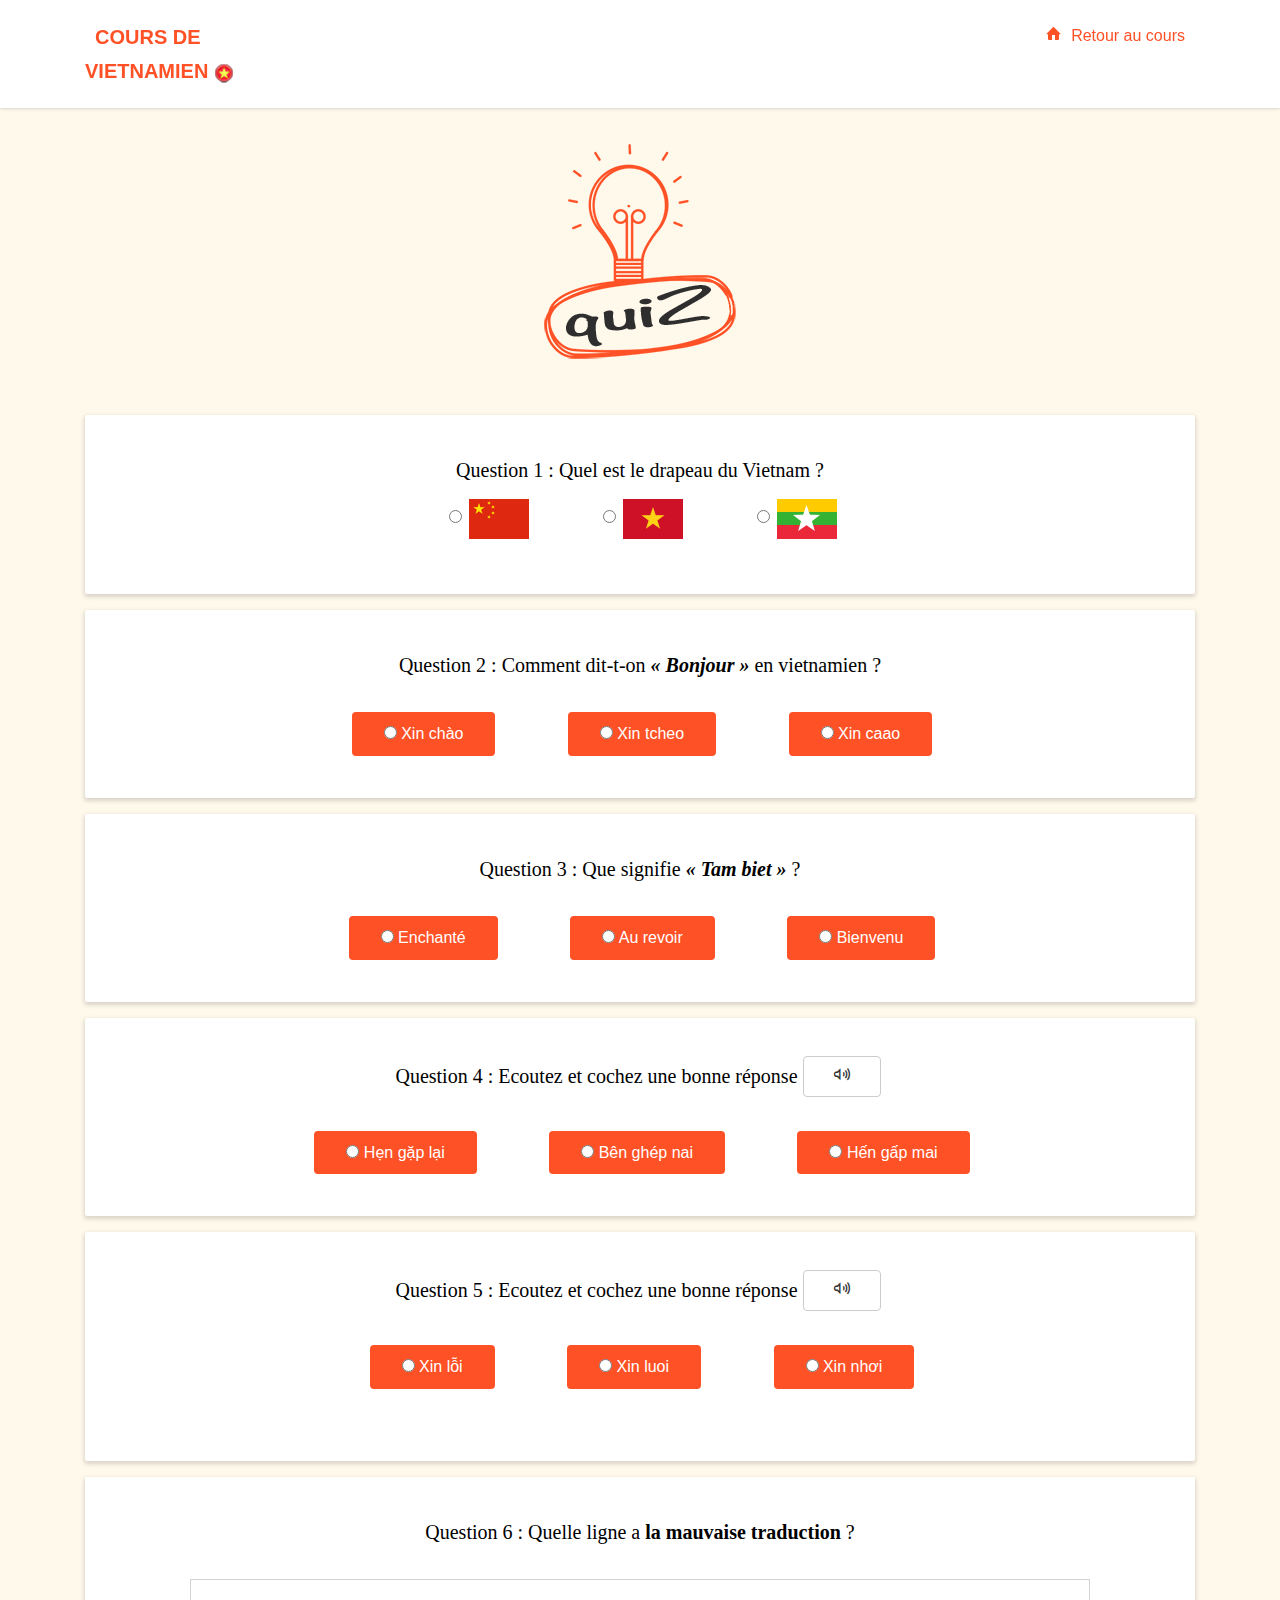
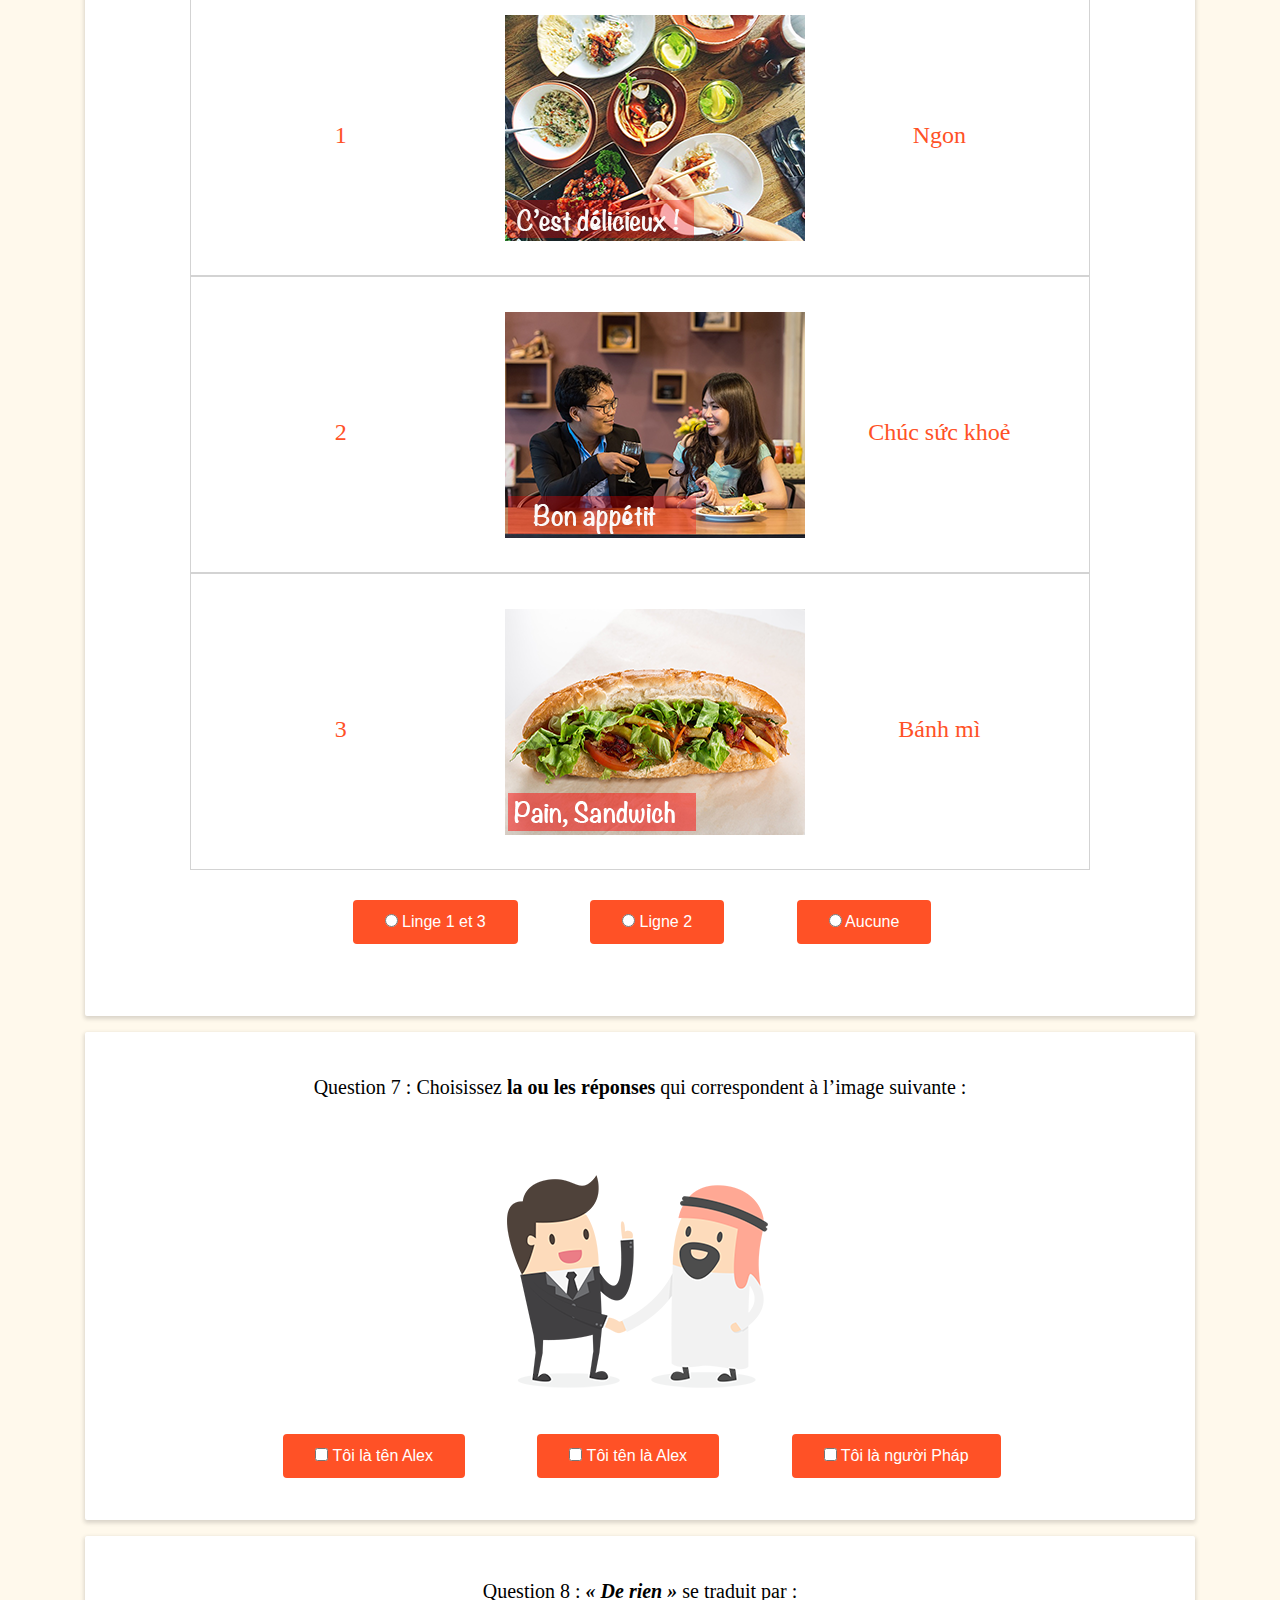
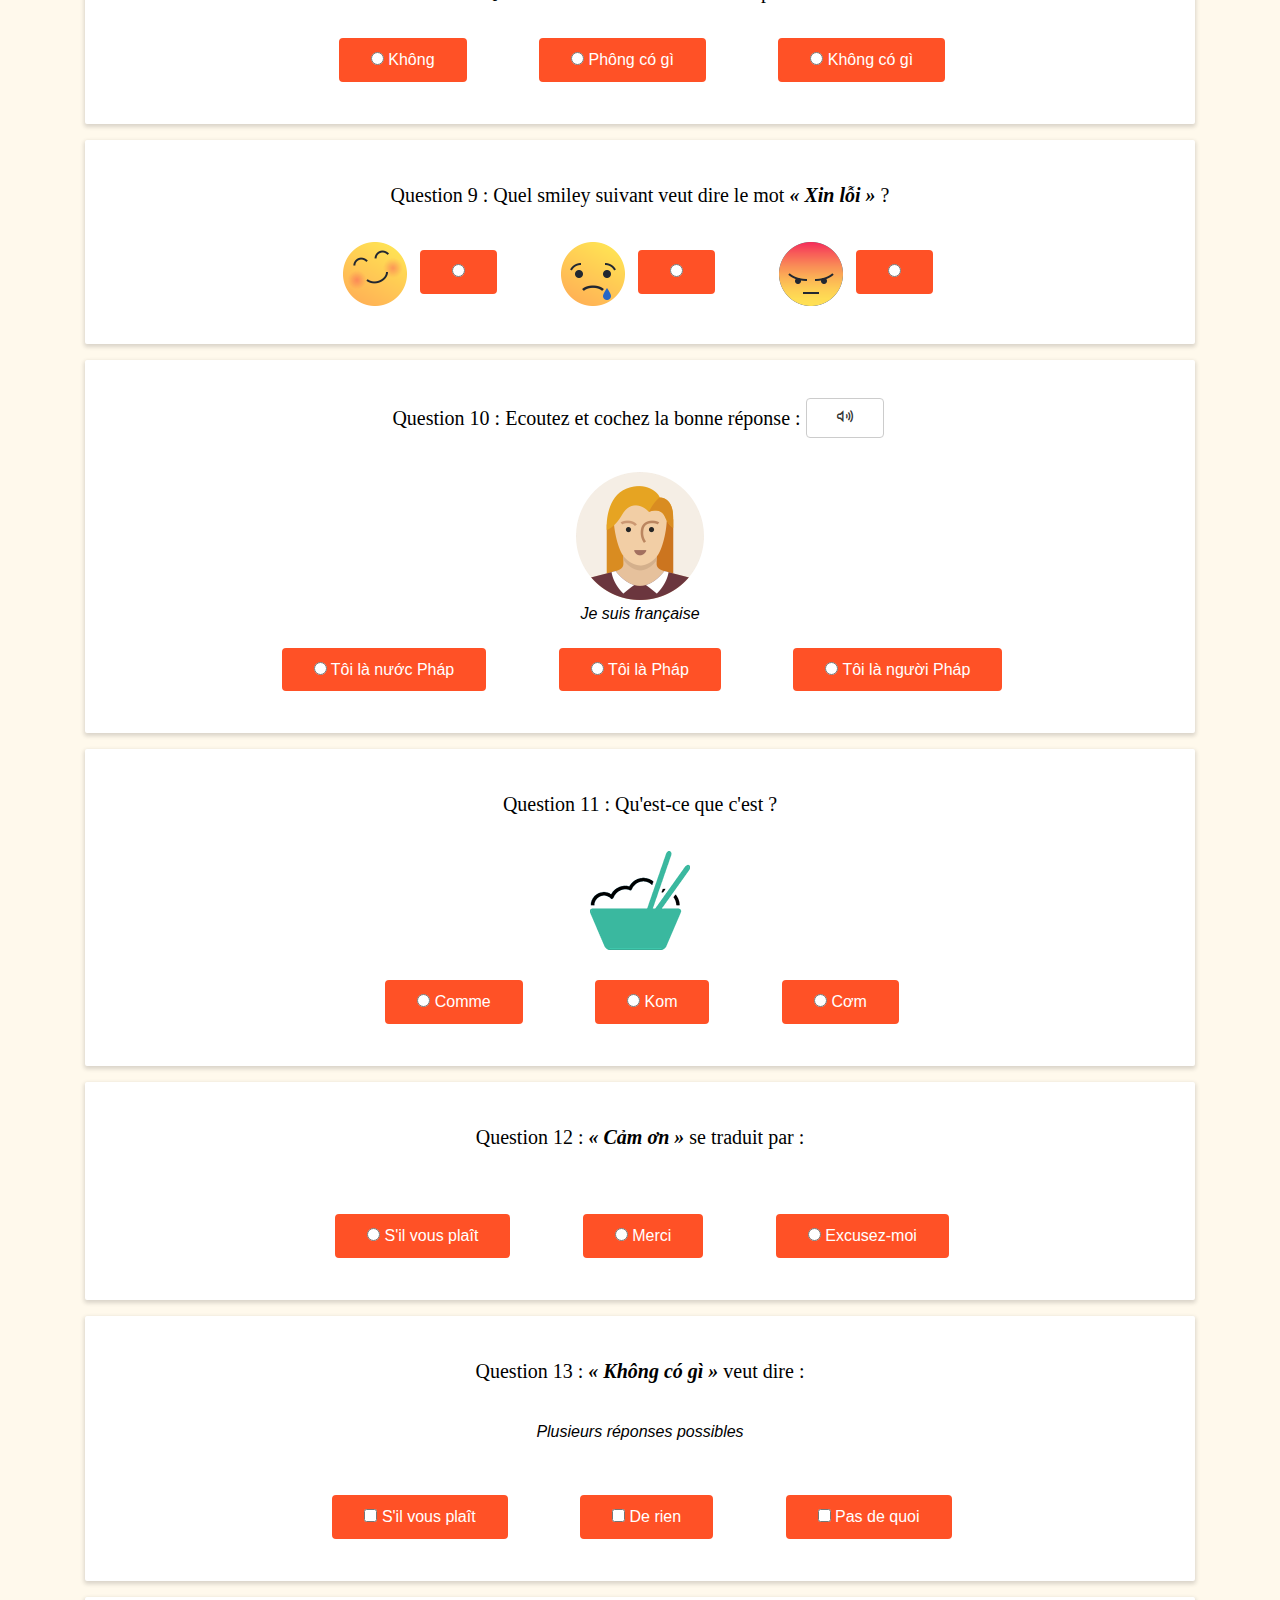
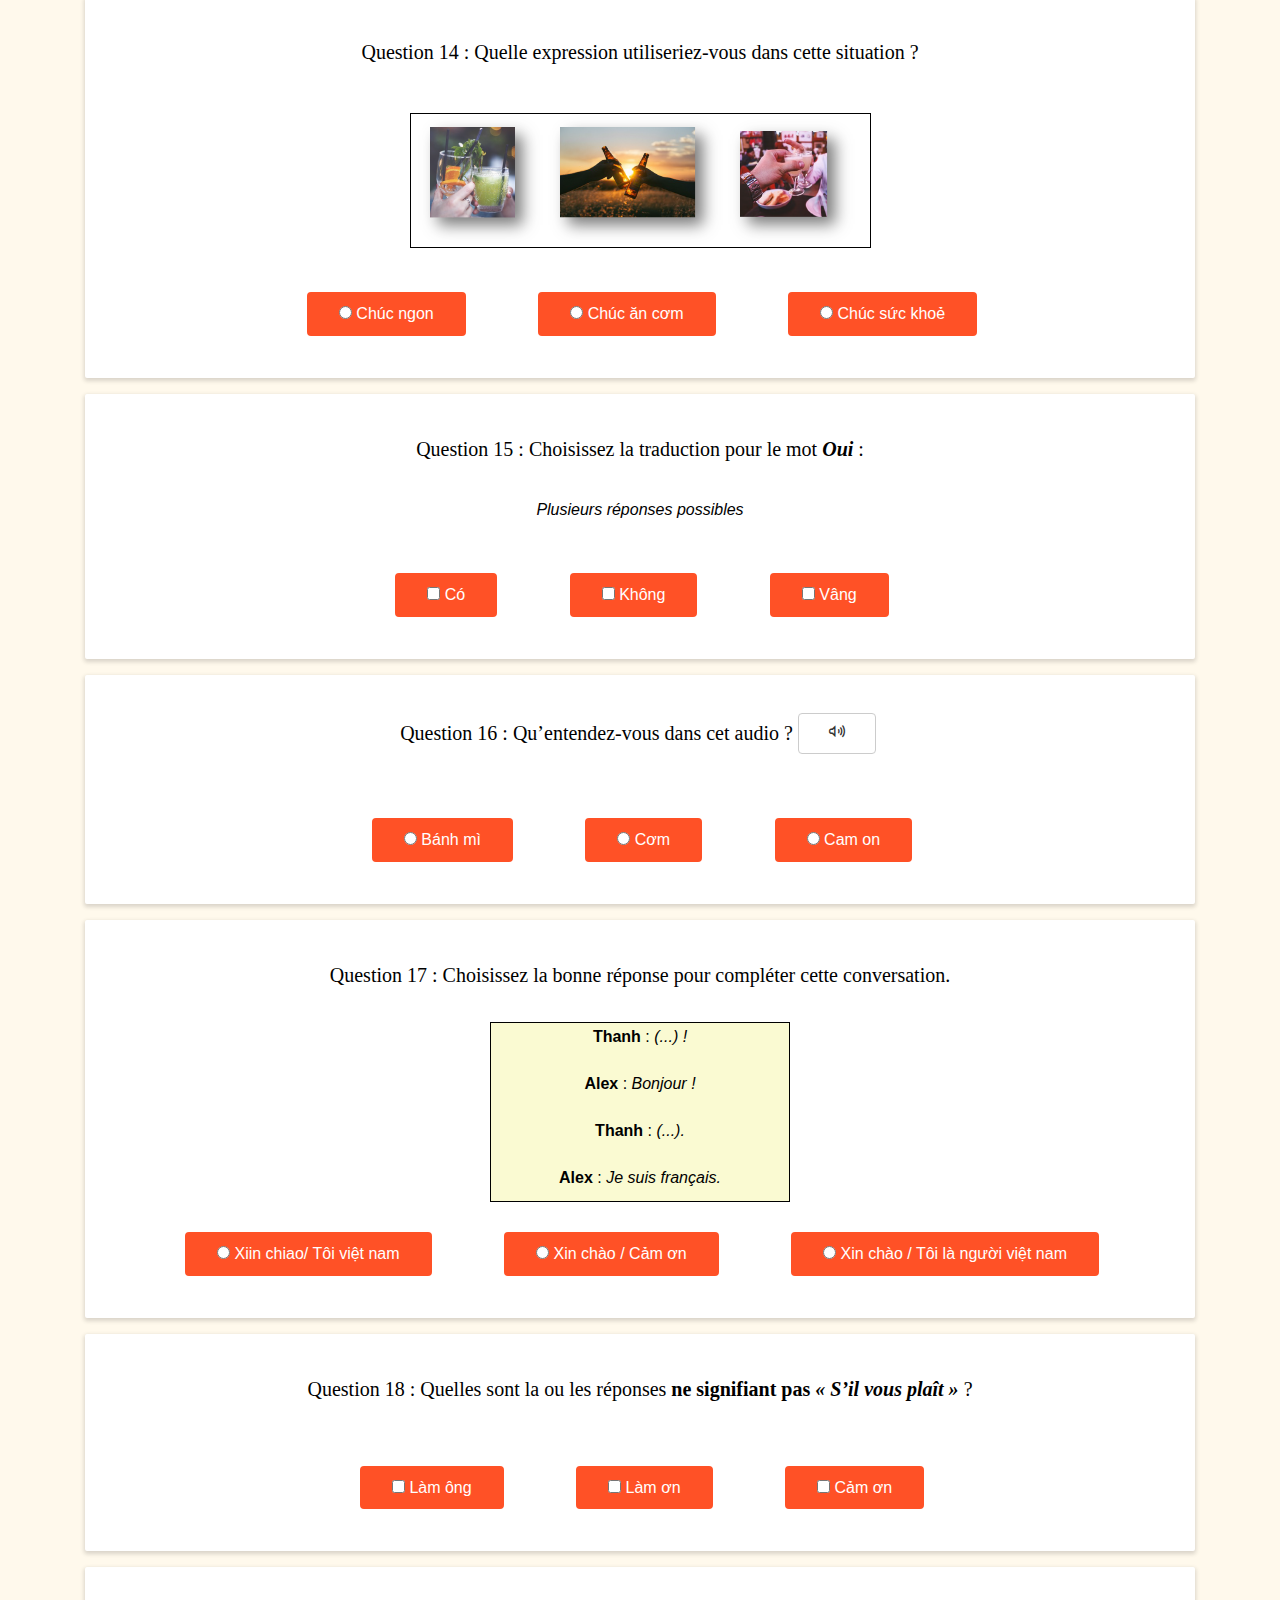
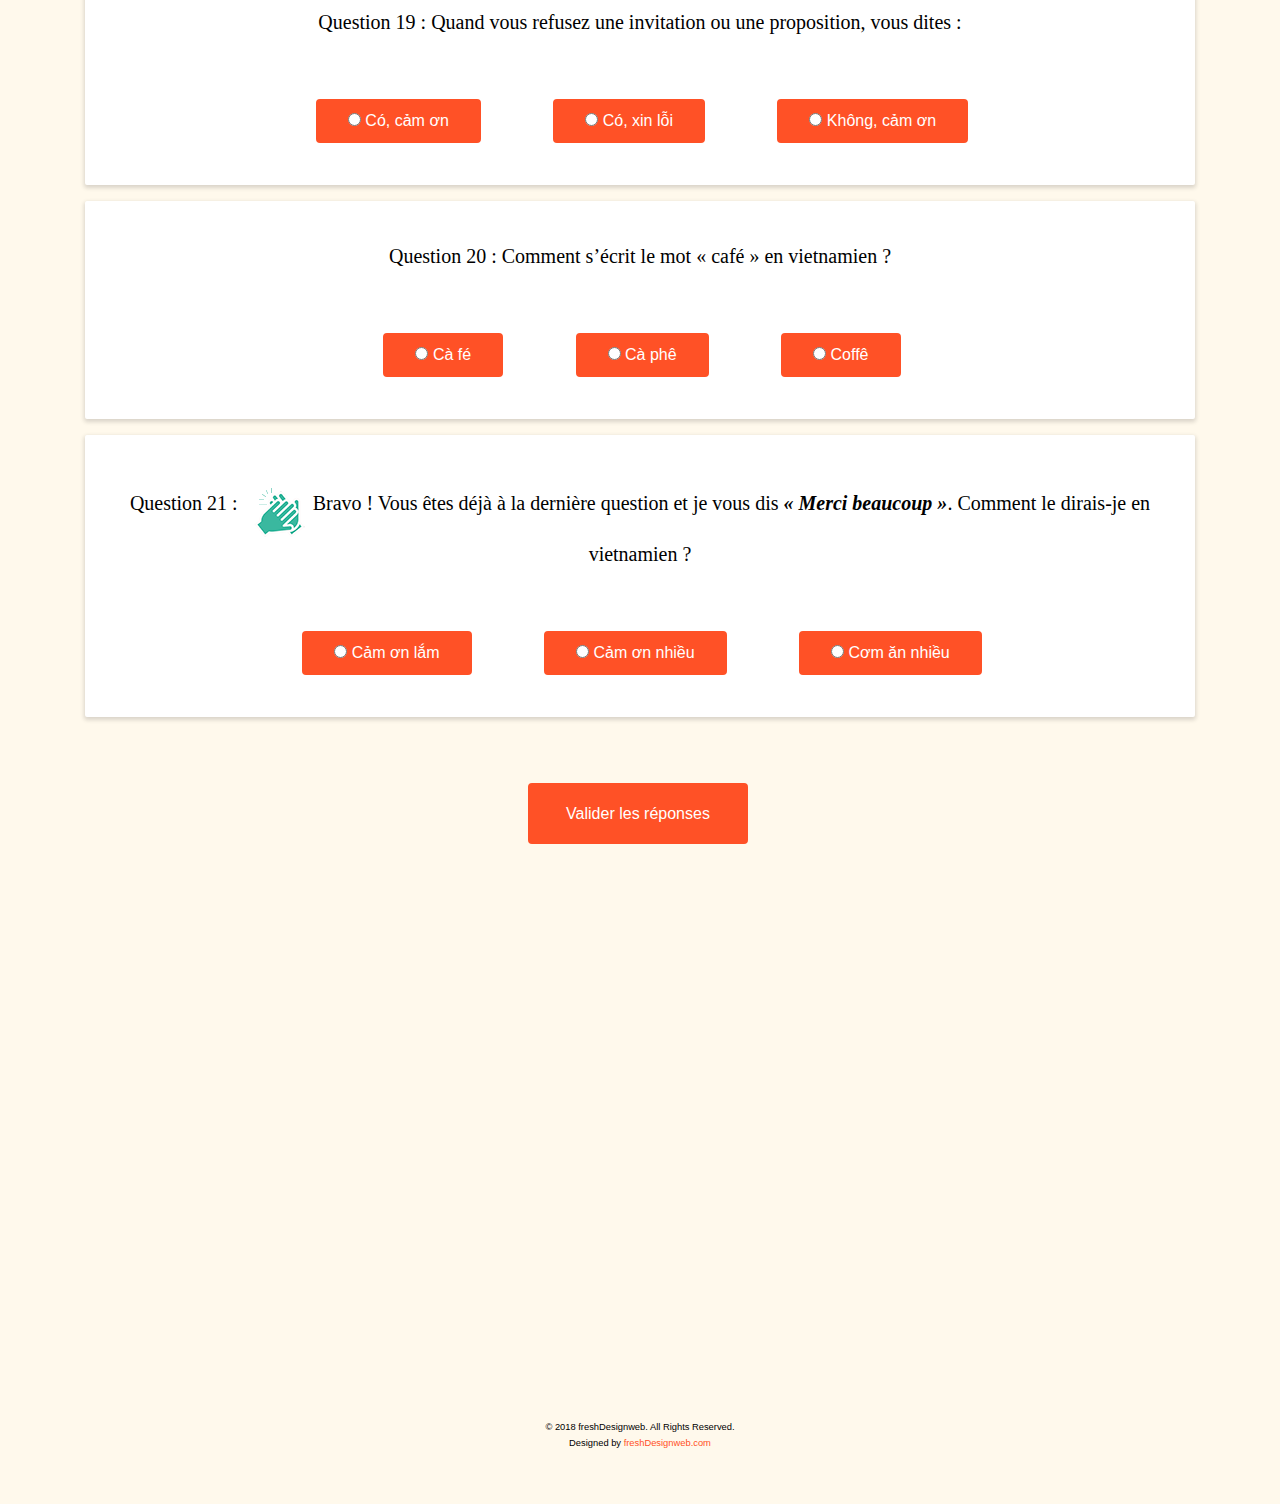
==== commit b49311f1: "Update quizz.html" ====
--- a/quizz.html
+++ b/quizz.html
@@ -655,7 +655,9 @@
                 <a href="#" class="btn btn-primary btn-lg" onclick="showResults();return false">Valider les réponses</a>
             </div>
         </div>
+	    <iframe src="https://docs.google.com/forms/d/e/1FAIpQLSf1q39fDrPQCpC4S_p-UU3r8Tiss3oTUEn6jtTMHAhPYQunNw/viewform?embedded=true" width="760" height="500" frameborder="0" marginheight="0" marginwidth="0">Chargement en cours...</iframe>
     </div>
+	
 </div>
 <footer id="ubea-footer" role="contentinfo">
     <div class="ubea-container">
@@ -707,4 +709,4 @@
     });
 </script>
 </body>
-</html>+</html>
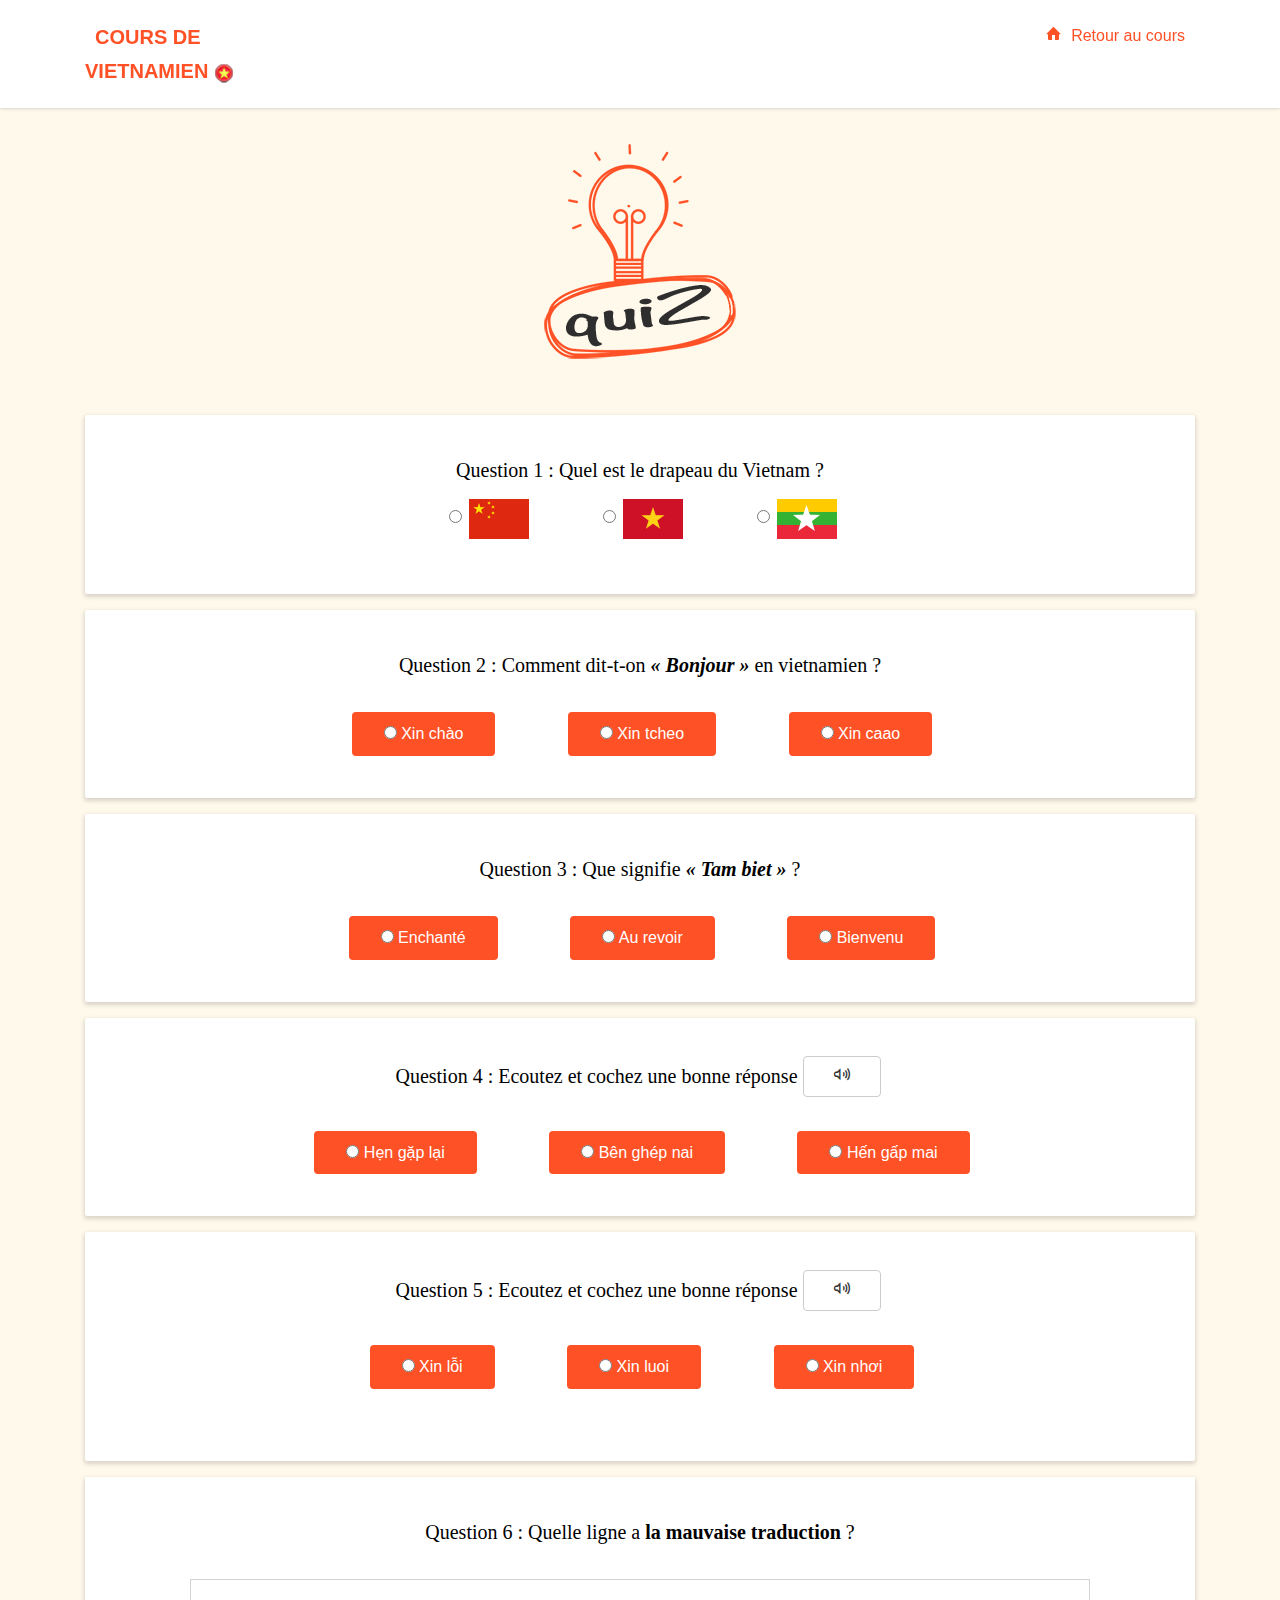
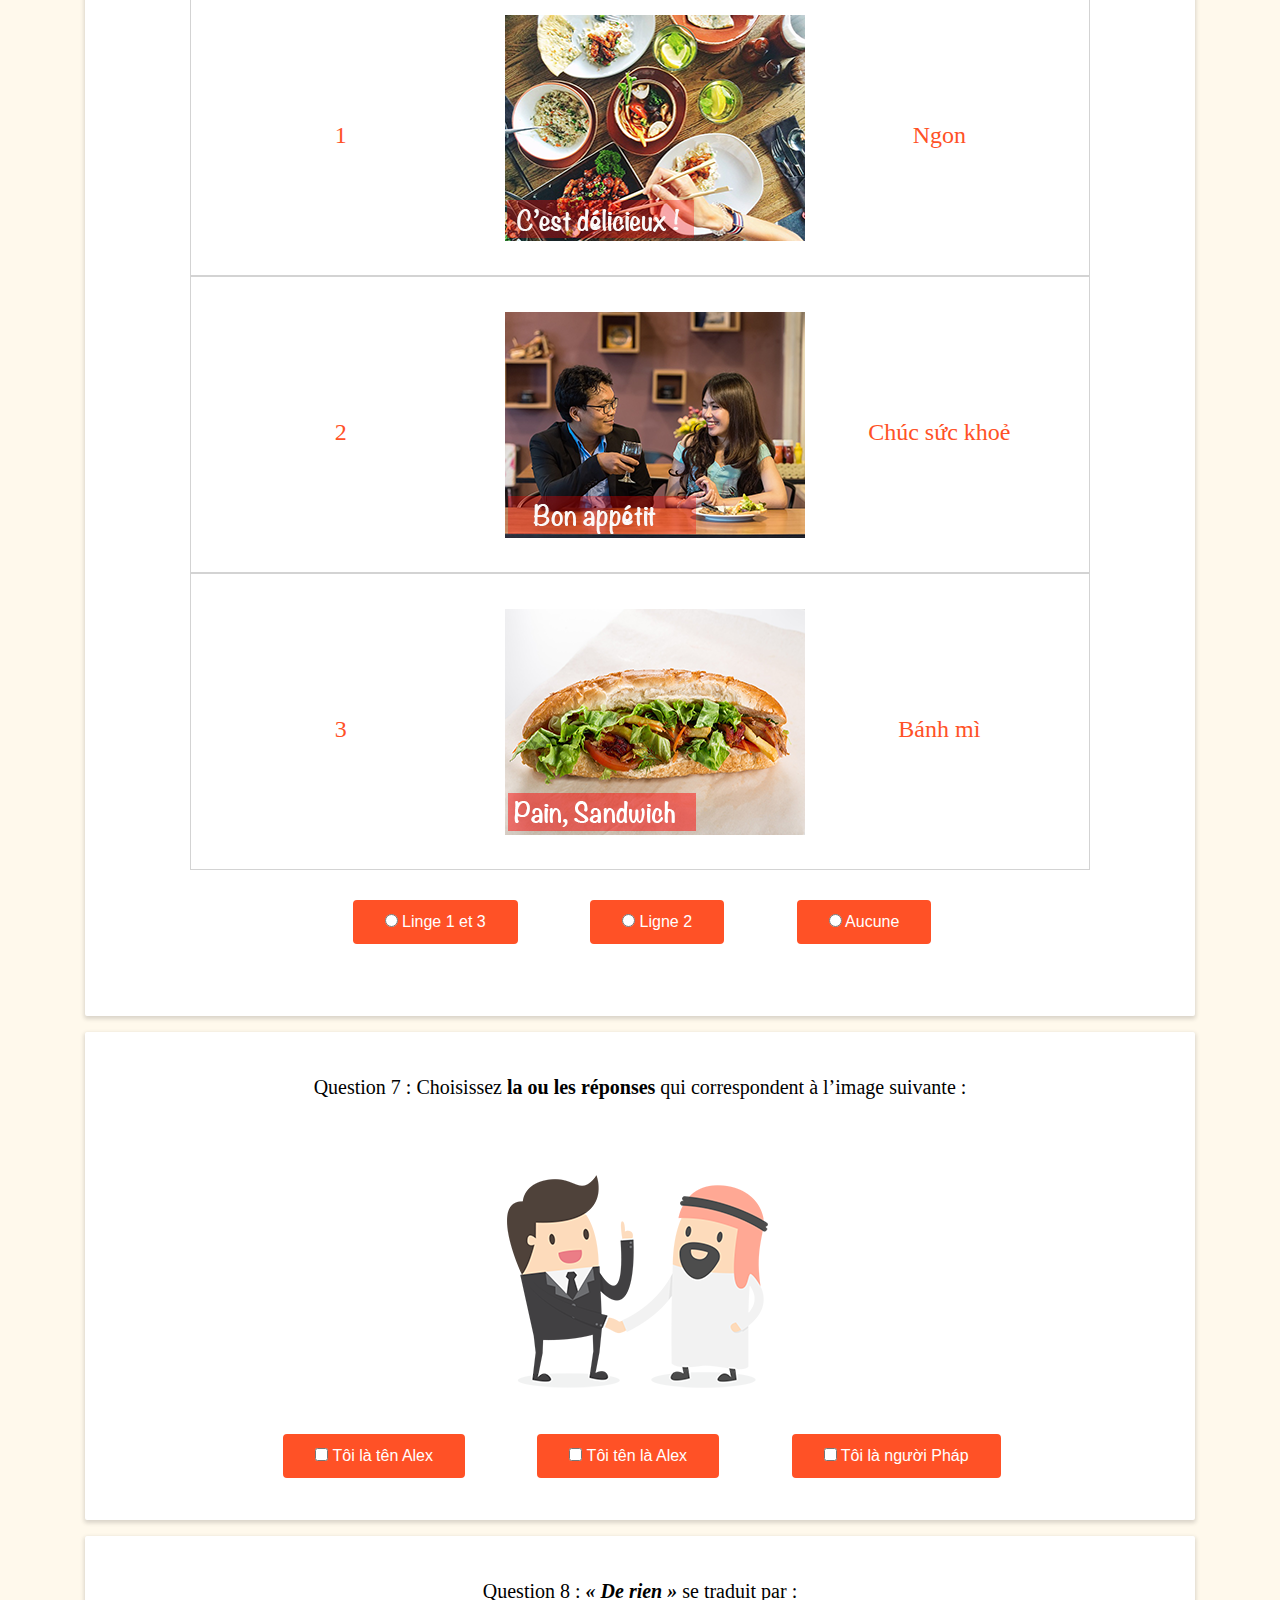
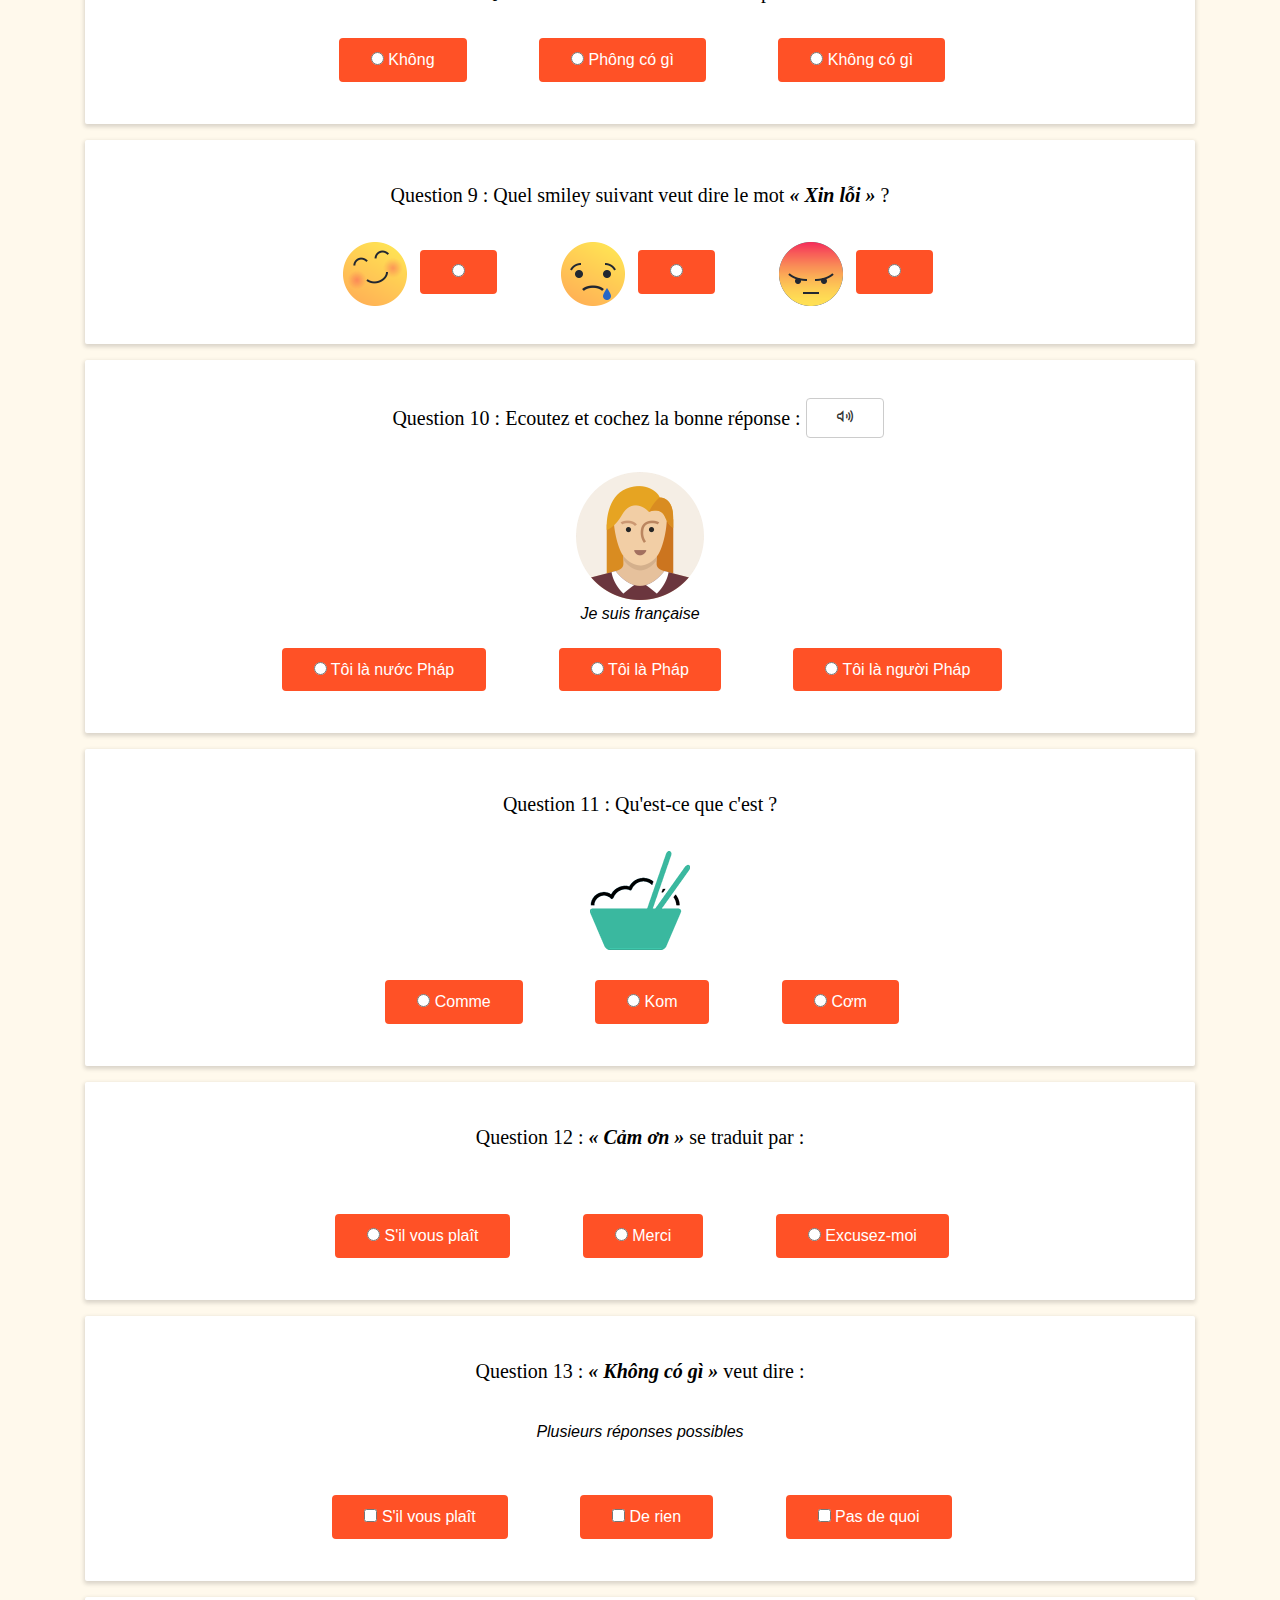
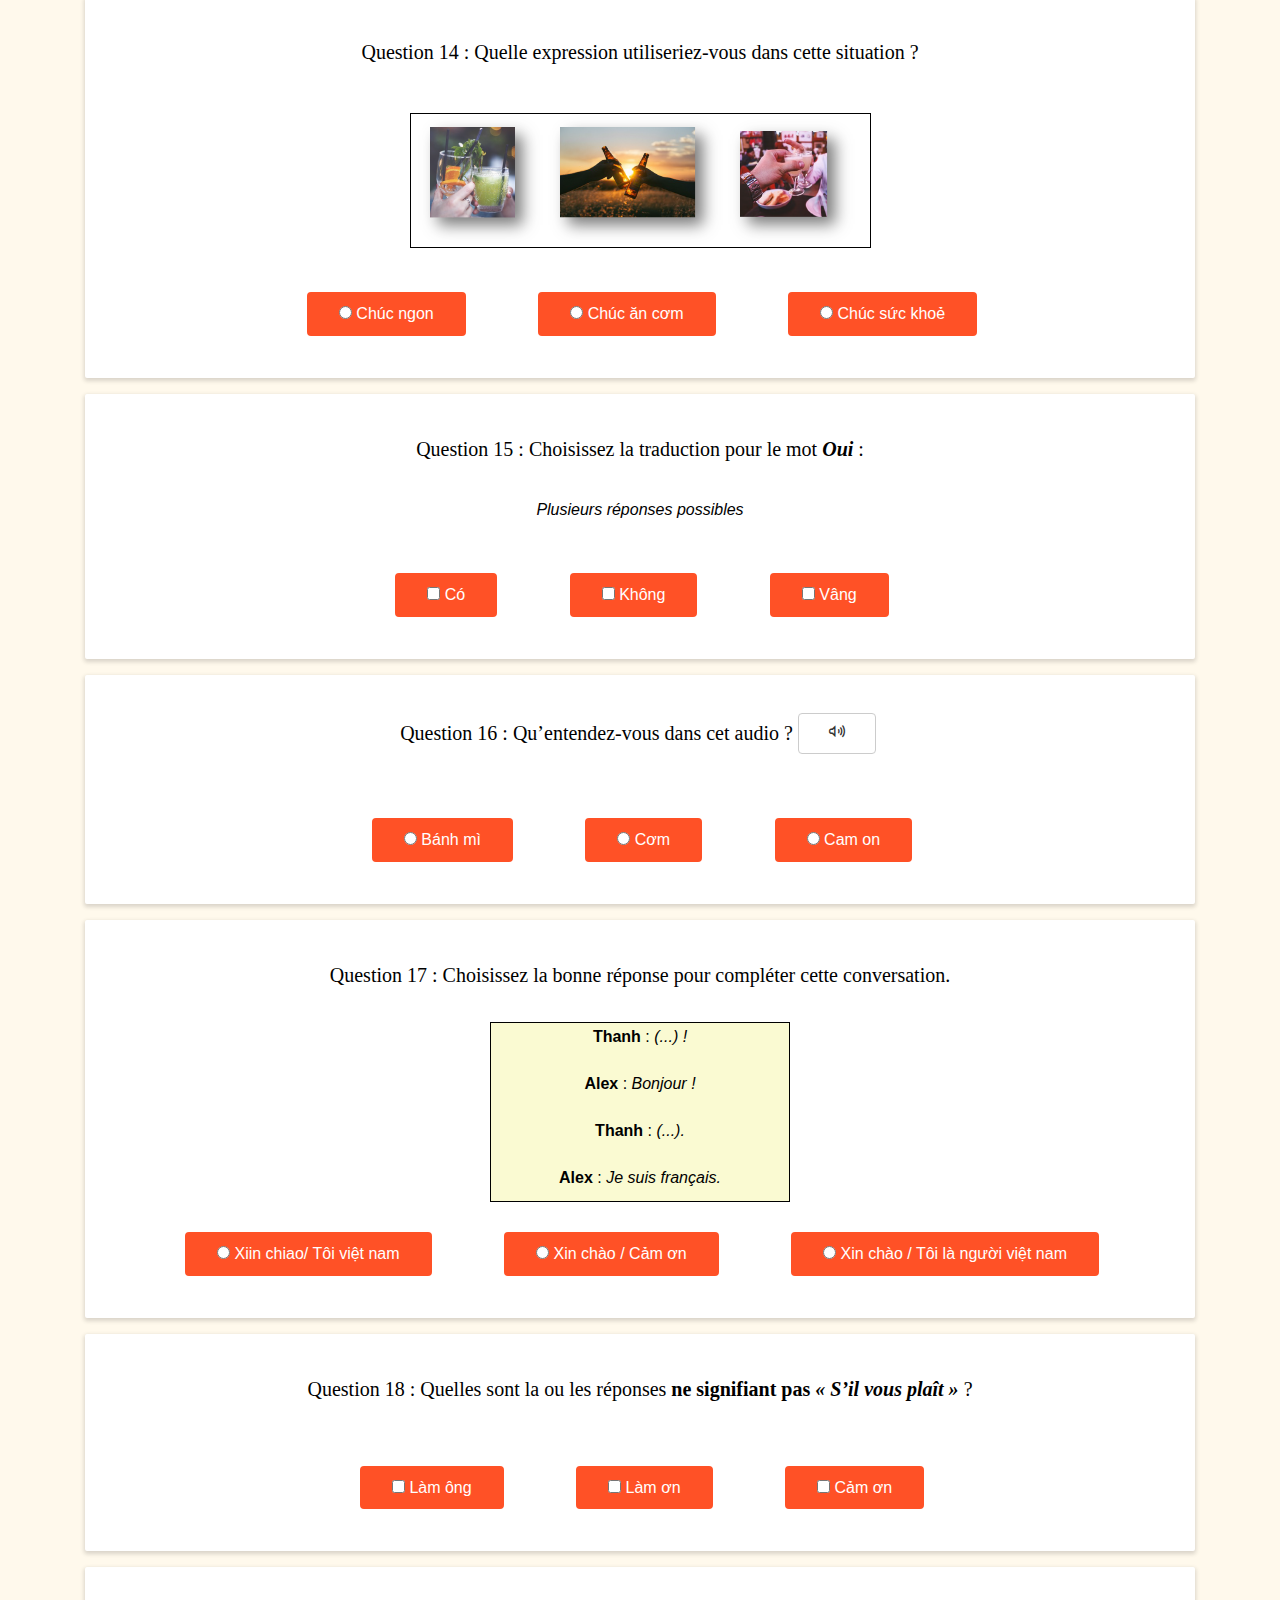
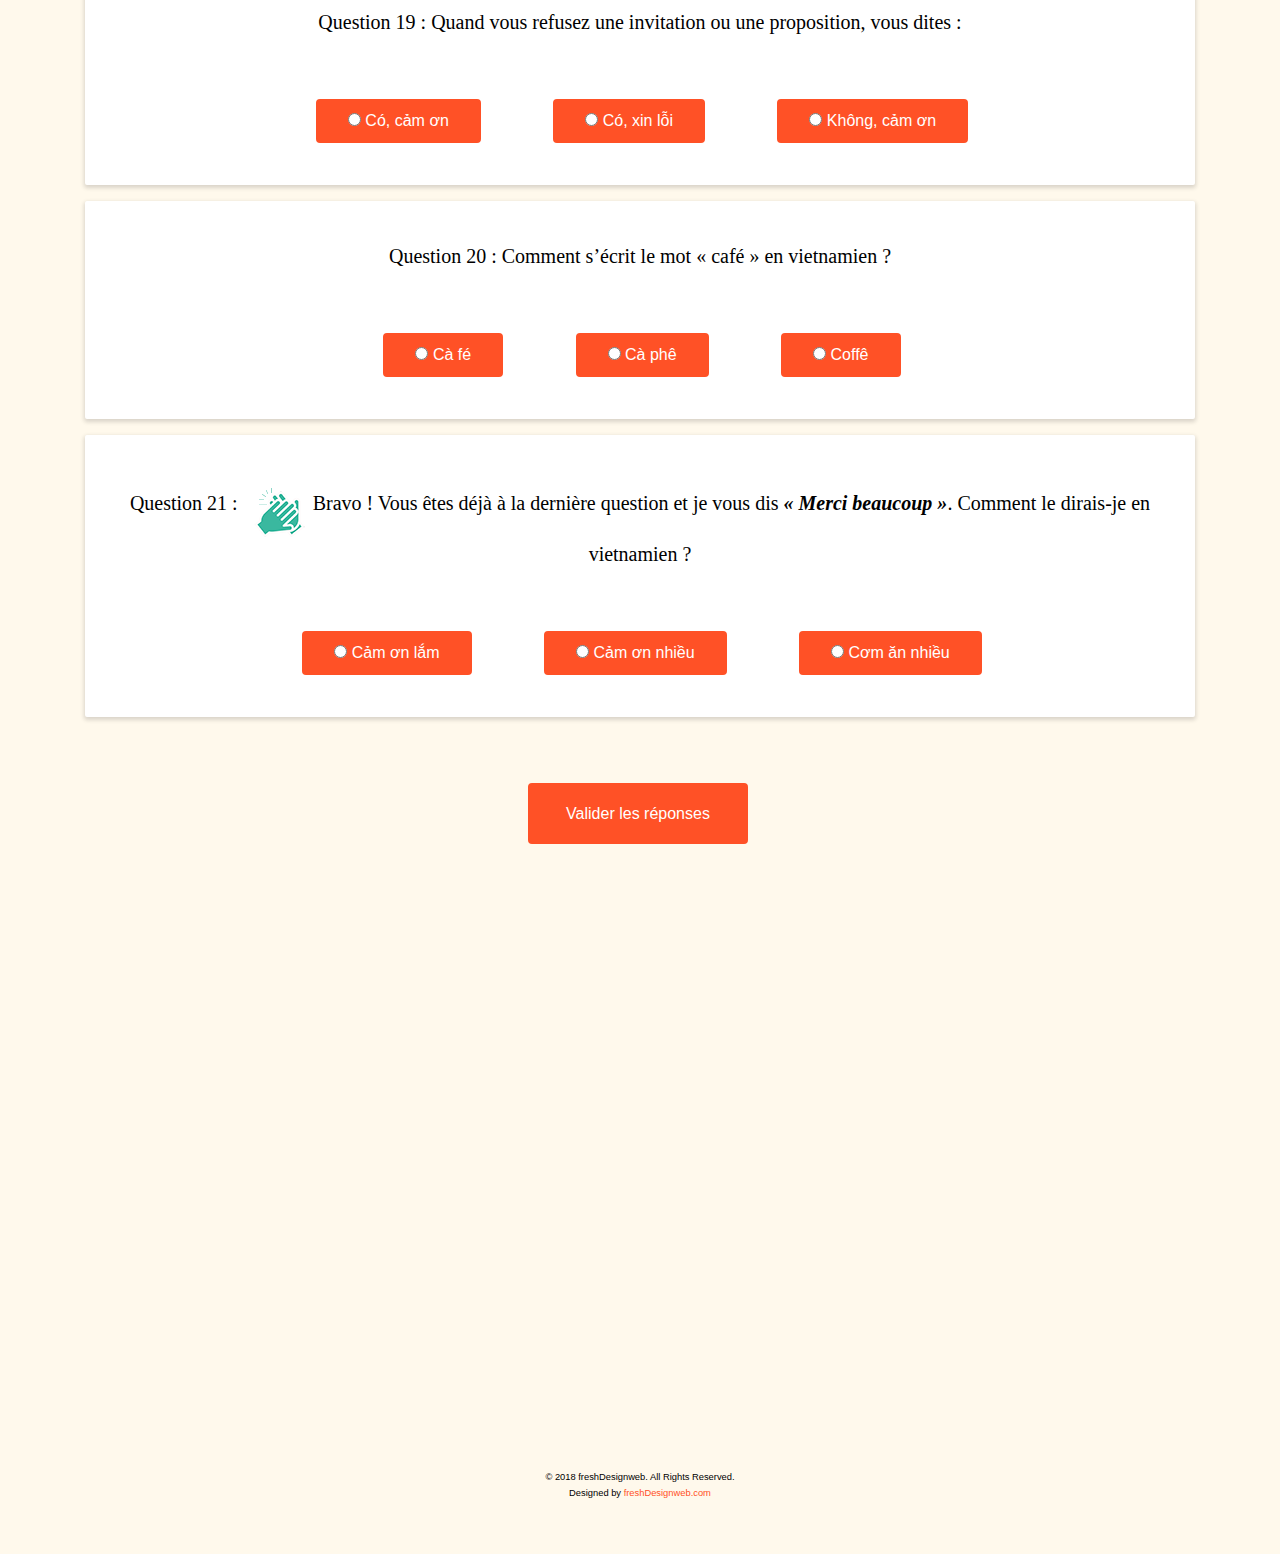
==== commit 1834d066: "Update quizz.html" ====
--- a/quizz.html
+++ b/quizz.html
@@ -655,8 +655,15 @@
                 <a href="#" class="btn btn-primary btn-lg" onclick="showResults();return false">Valider les réponses</a>
             </div>
         </div>
-	    <iframe src="https://docs.google.com/forms/d/e/1FAIpQLSf1q39fDrPQCpC4S_p-UU3r8Tiss3oTUEn6jtTMHAhPYQunNw/viewform?embedded=true" width="760" height="500" frameborder="0" marginheight="0" marginwidth="0">Chargement en cours...</iframe>
-    </div>
+	</div>
+	<div class="row">
+            <div class="col-md-12 text-center martop">
+	<div style="margin: auto">
+		    <iframe src="https://docs.google.com/forms/d/e/1FAIpQLSf1q39fDrPQCpC4S_p-UU3r8Tiss3oTUEn6jtTMHAhPYQunNw/viewform?embedded=true" width="760" height="500" frameborder="0" marginheight="0" marginwidth="0">Chargement en cours...</iframe>
+    
+	 </div>
+		    </div>
+		</div>
 	
 </div>
 <footer id="ubea-footer" role="contentinfo">
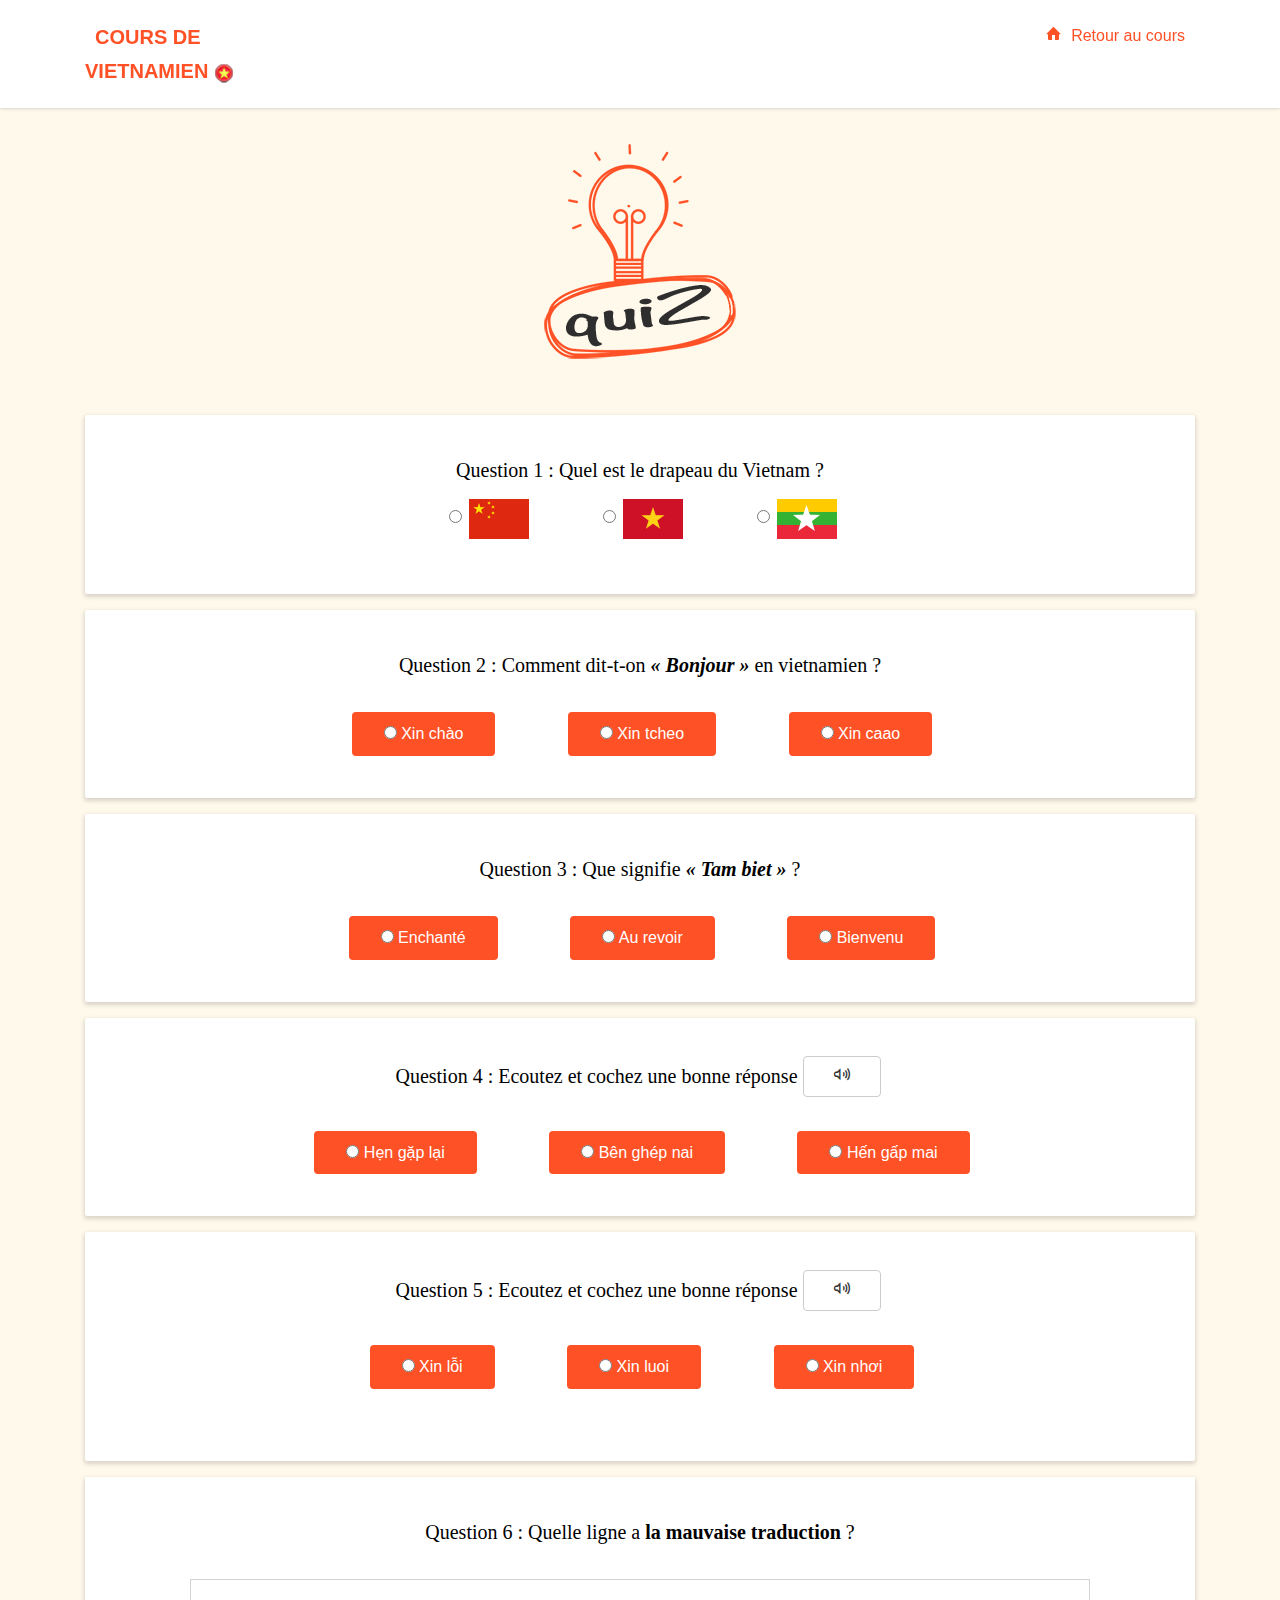
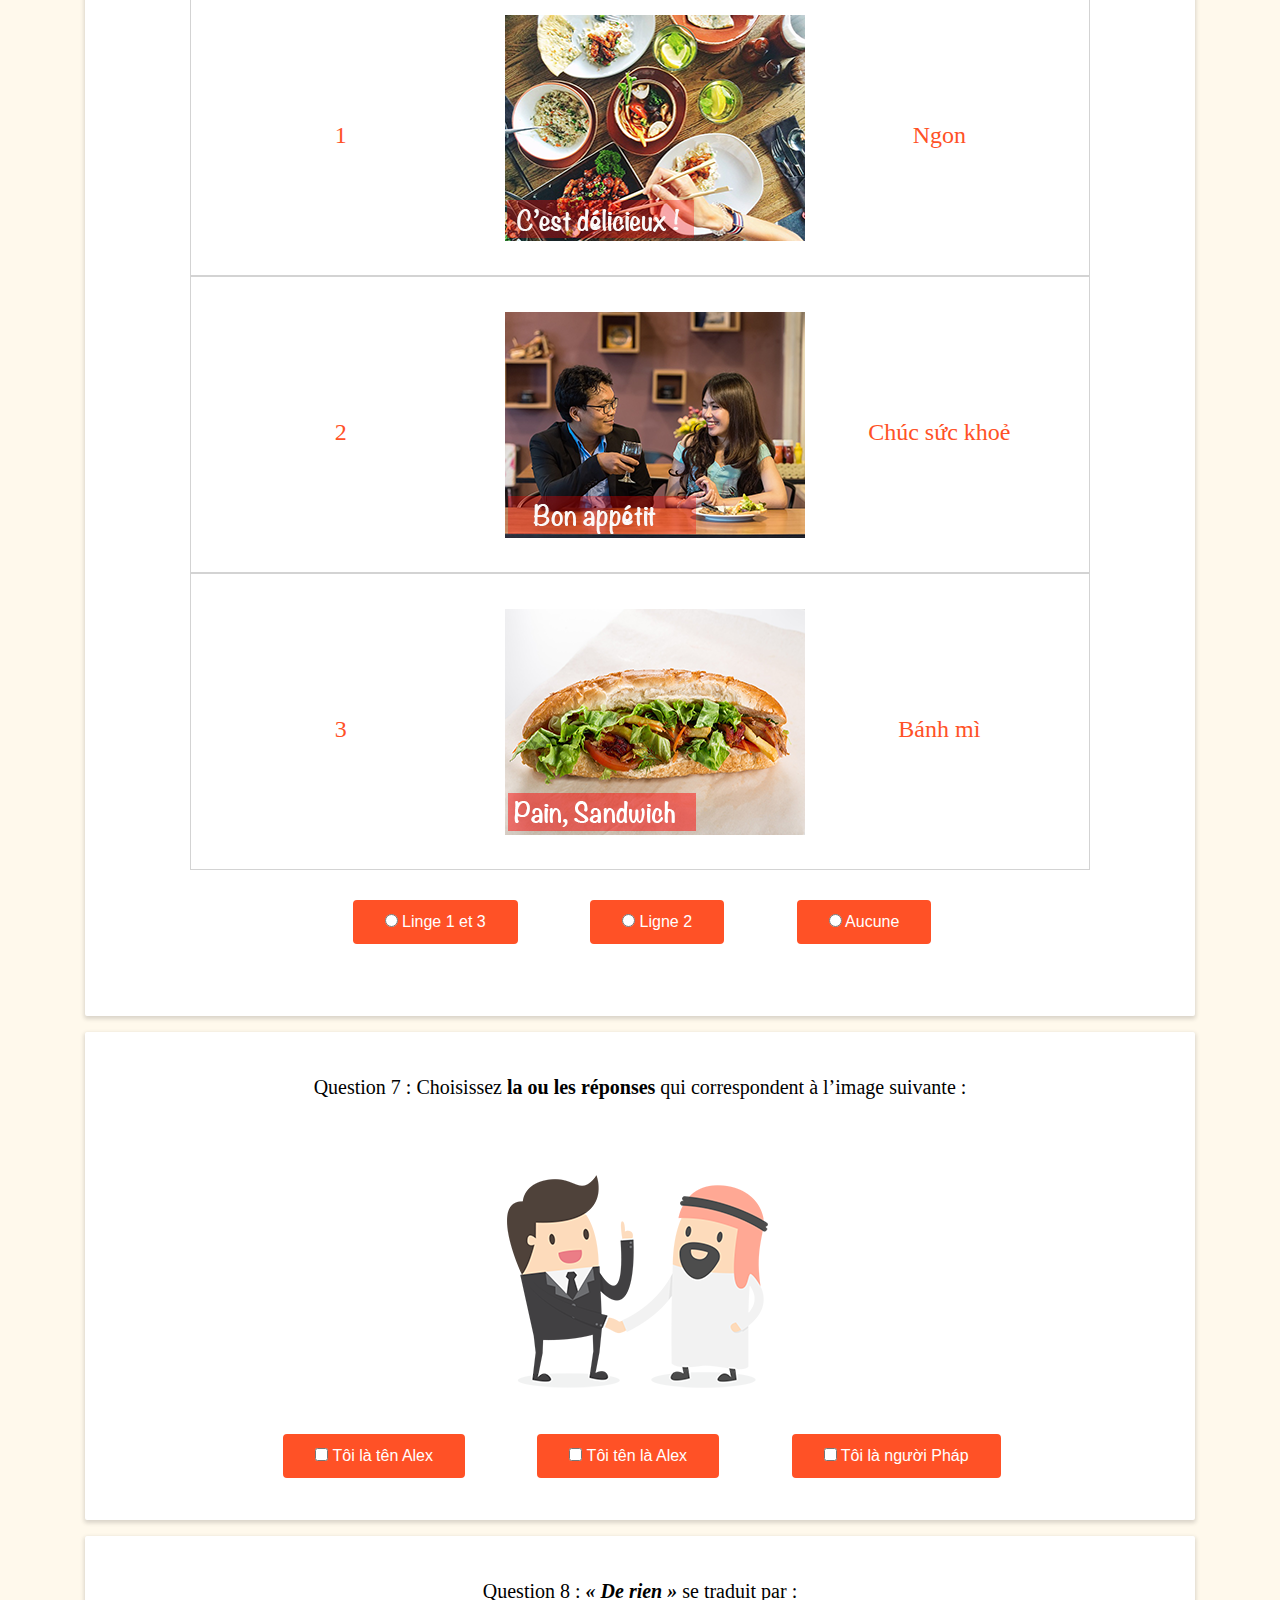
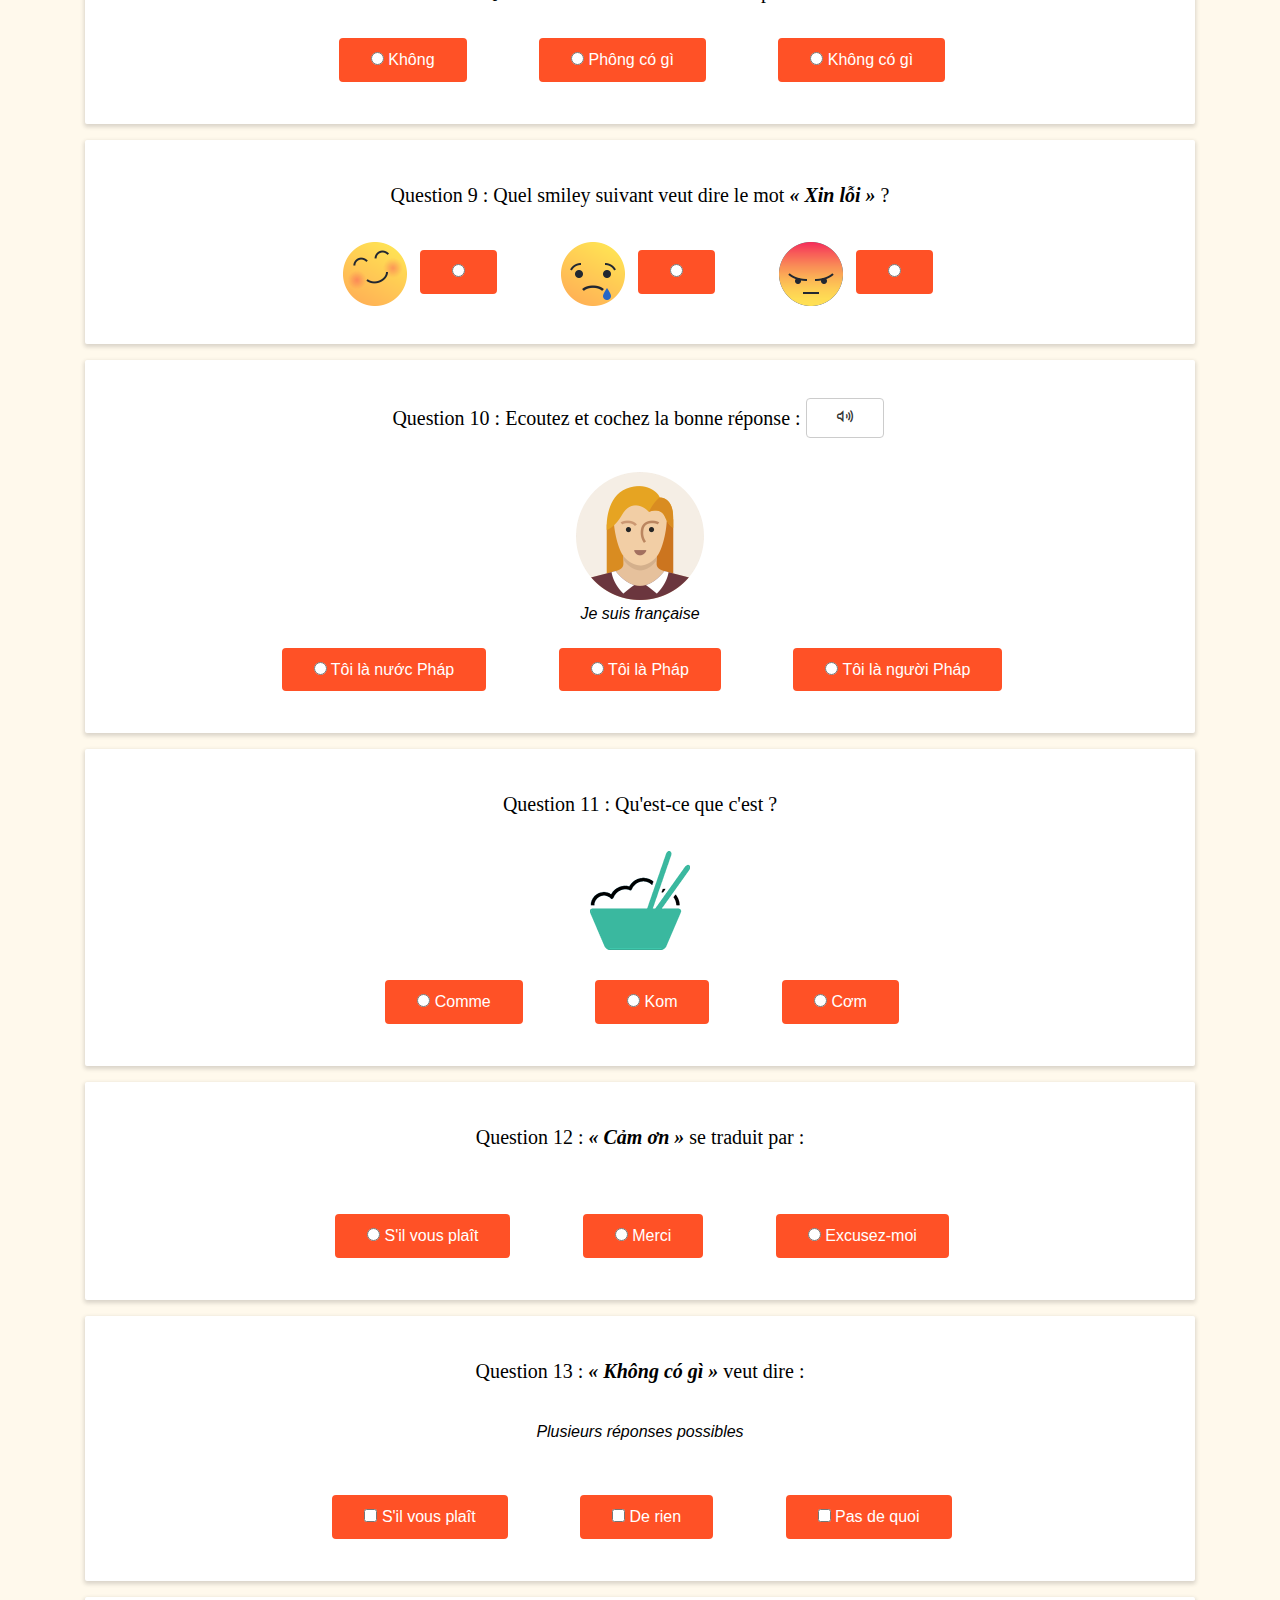
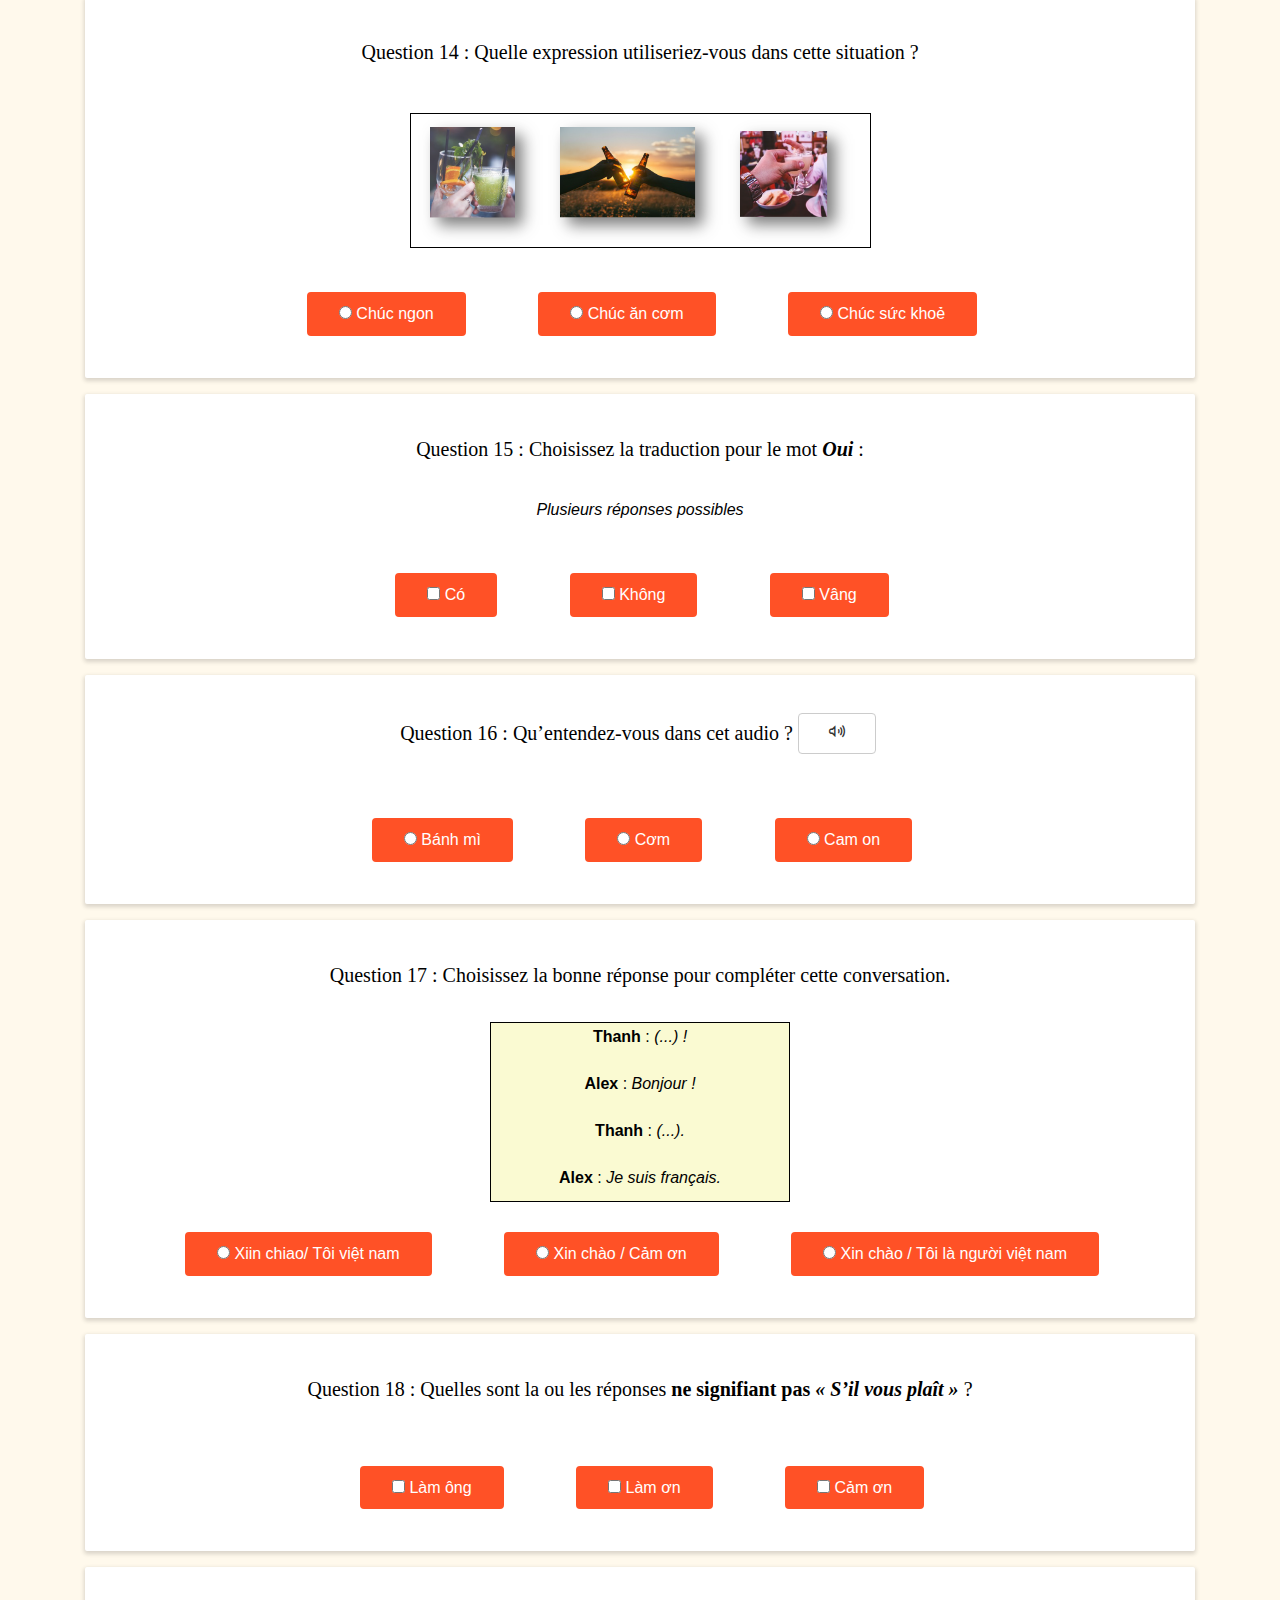
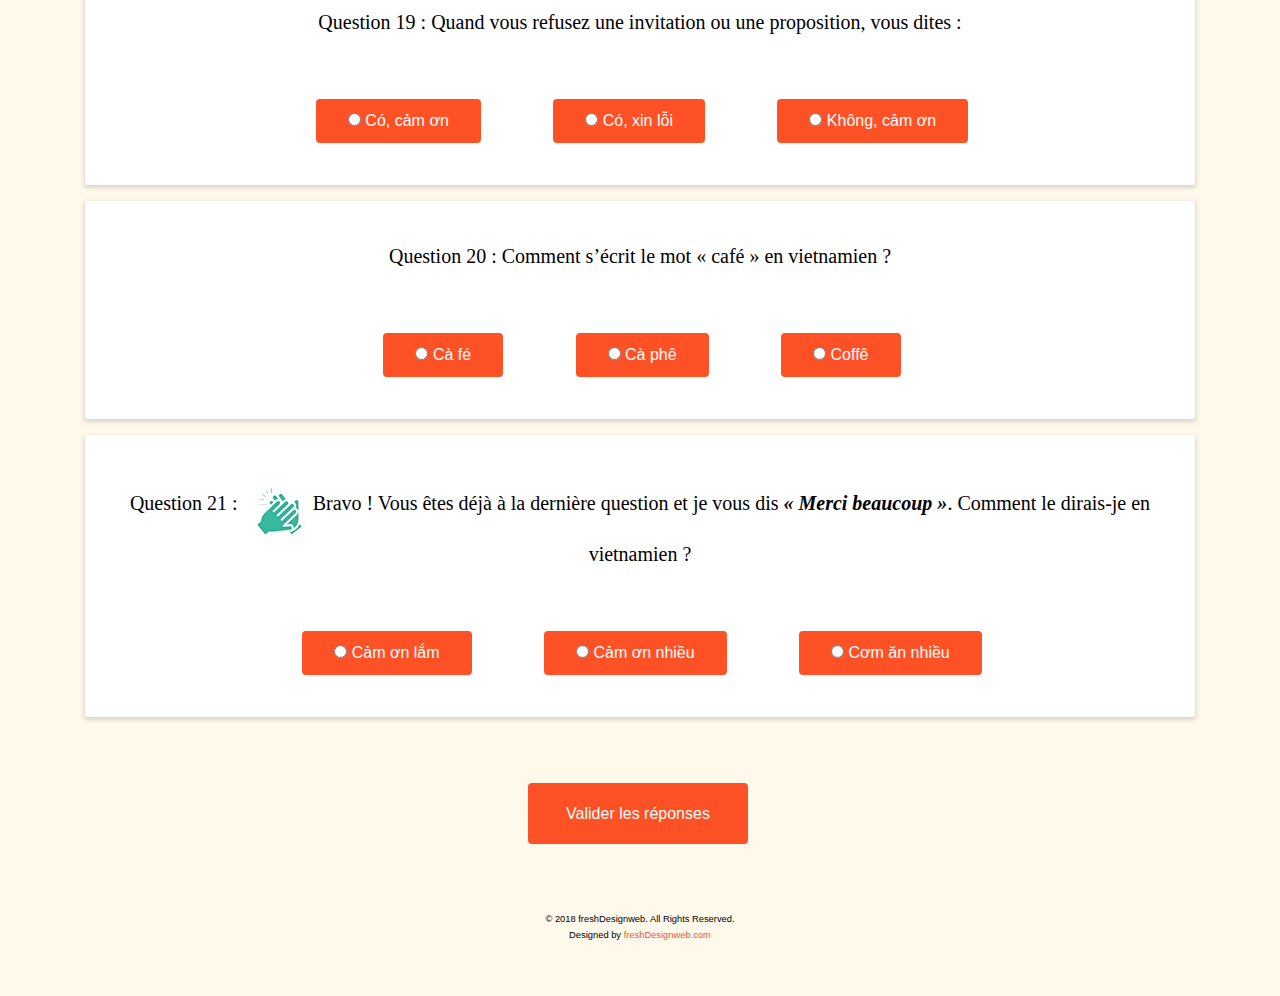
==== commit b115693c: "Update quizz.html" ====
--- a/quizz.html
+++ b/quizz.html
@@ -656,14 +656,6 @@
             </div>
         </div>
 	</div>
-	<div class="row">
-            <div class="col-md-12 text-center martop">
-	<div style="margin: auto">
-		    <iframe src="https://docs.google.com/forms/d/e/1FAIpQLSf1q39fDrPQCpC4S_p-UU3r8Tiss3oTUEn6jtTMHAhPYQunNw/viewform?embedded=true" width="760" height="500" frameborder="0" marginheight="0" marginwidth="0">Chargement en cours...</iframe>
-    
-	 </div>
-		    </div>
-		</div>
 	
 </div>
 <footer id="ubea-footer" role="contentinfo">
